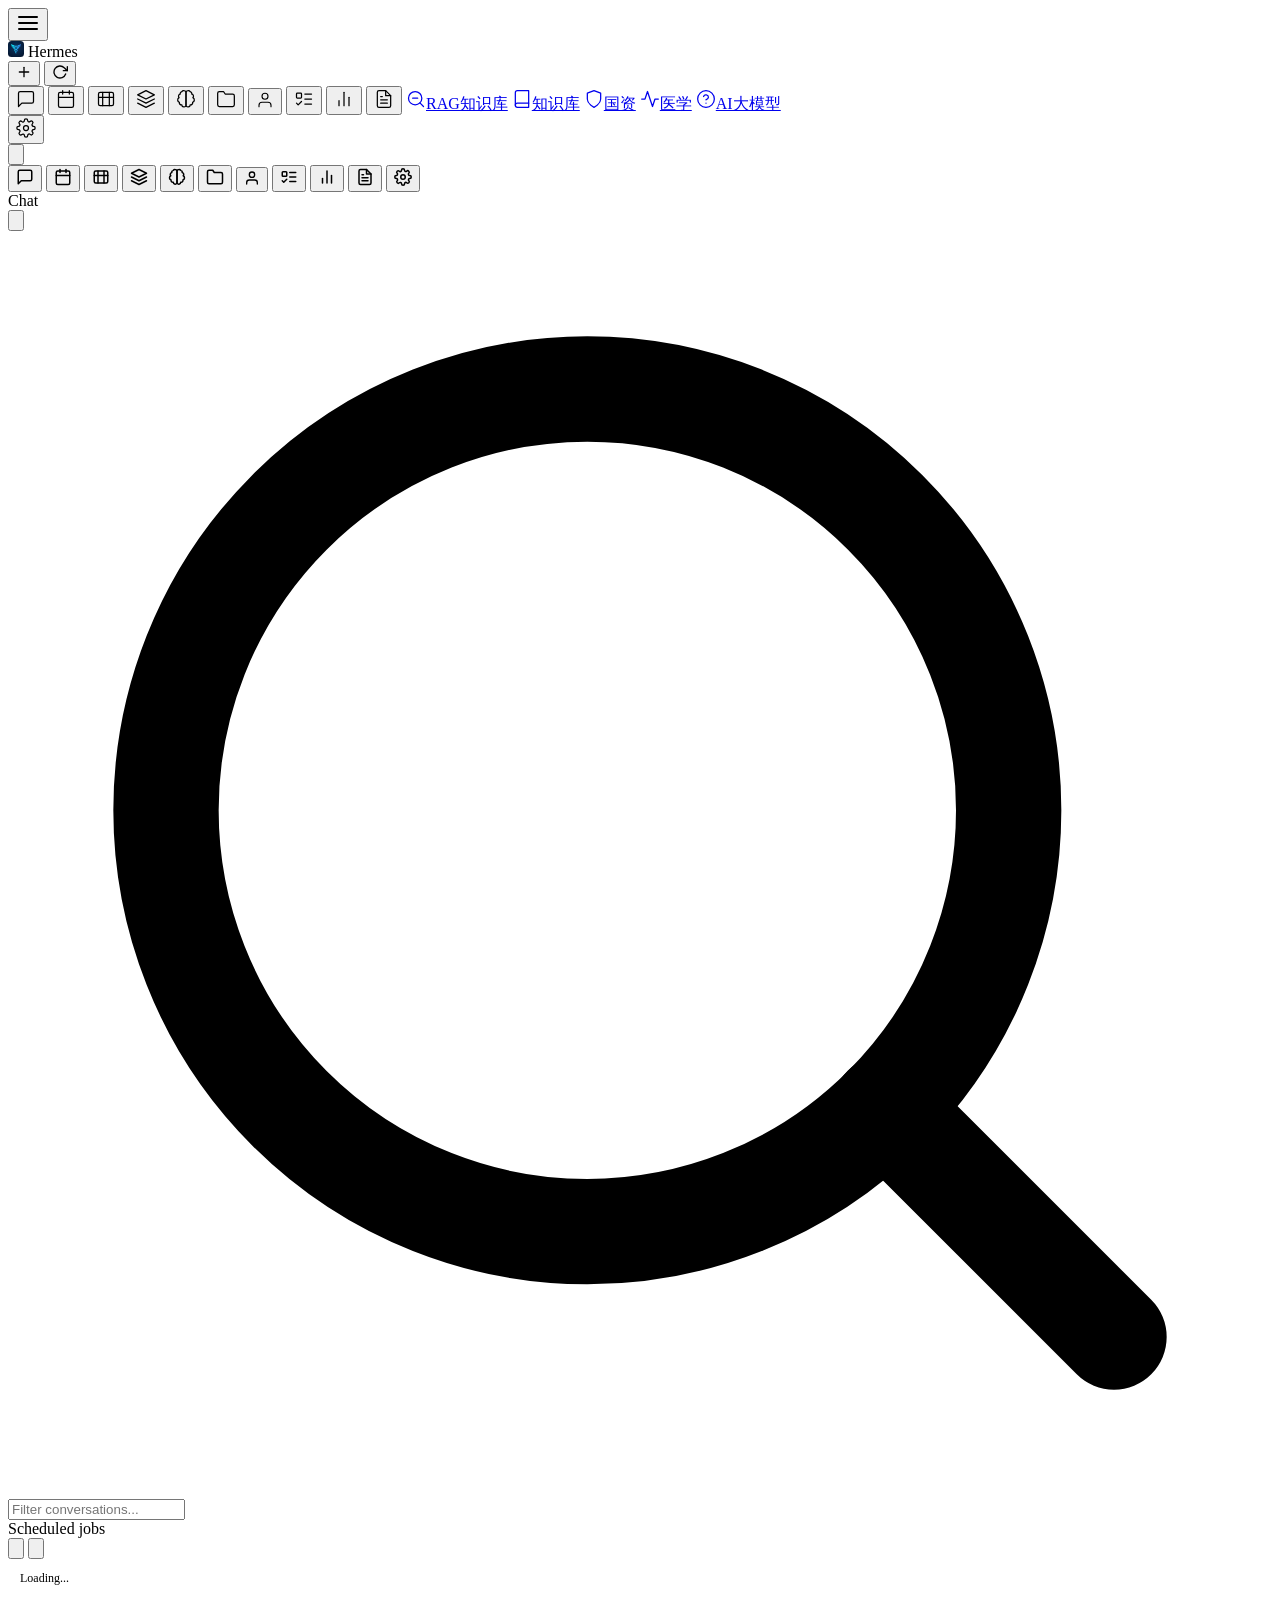
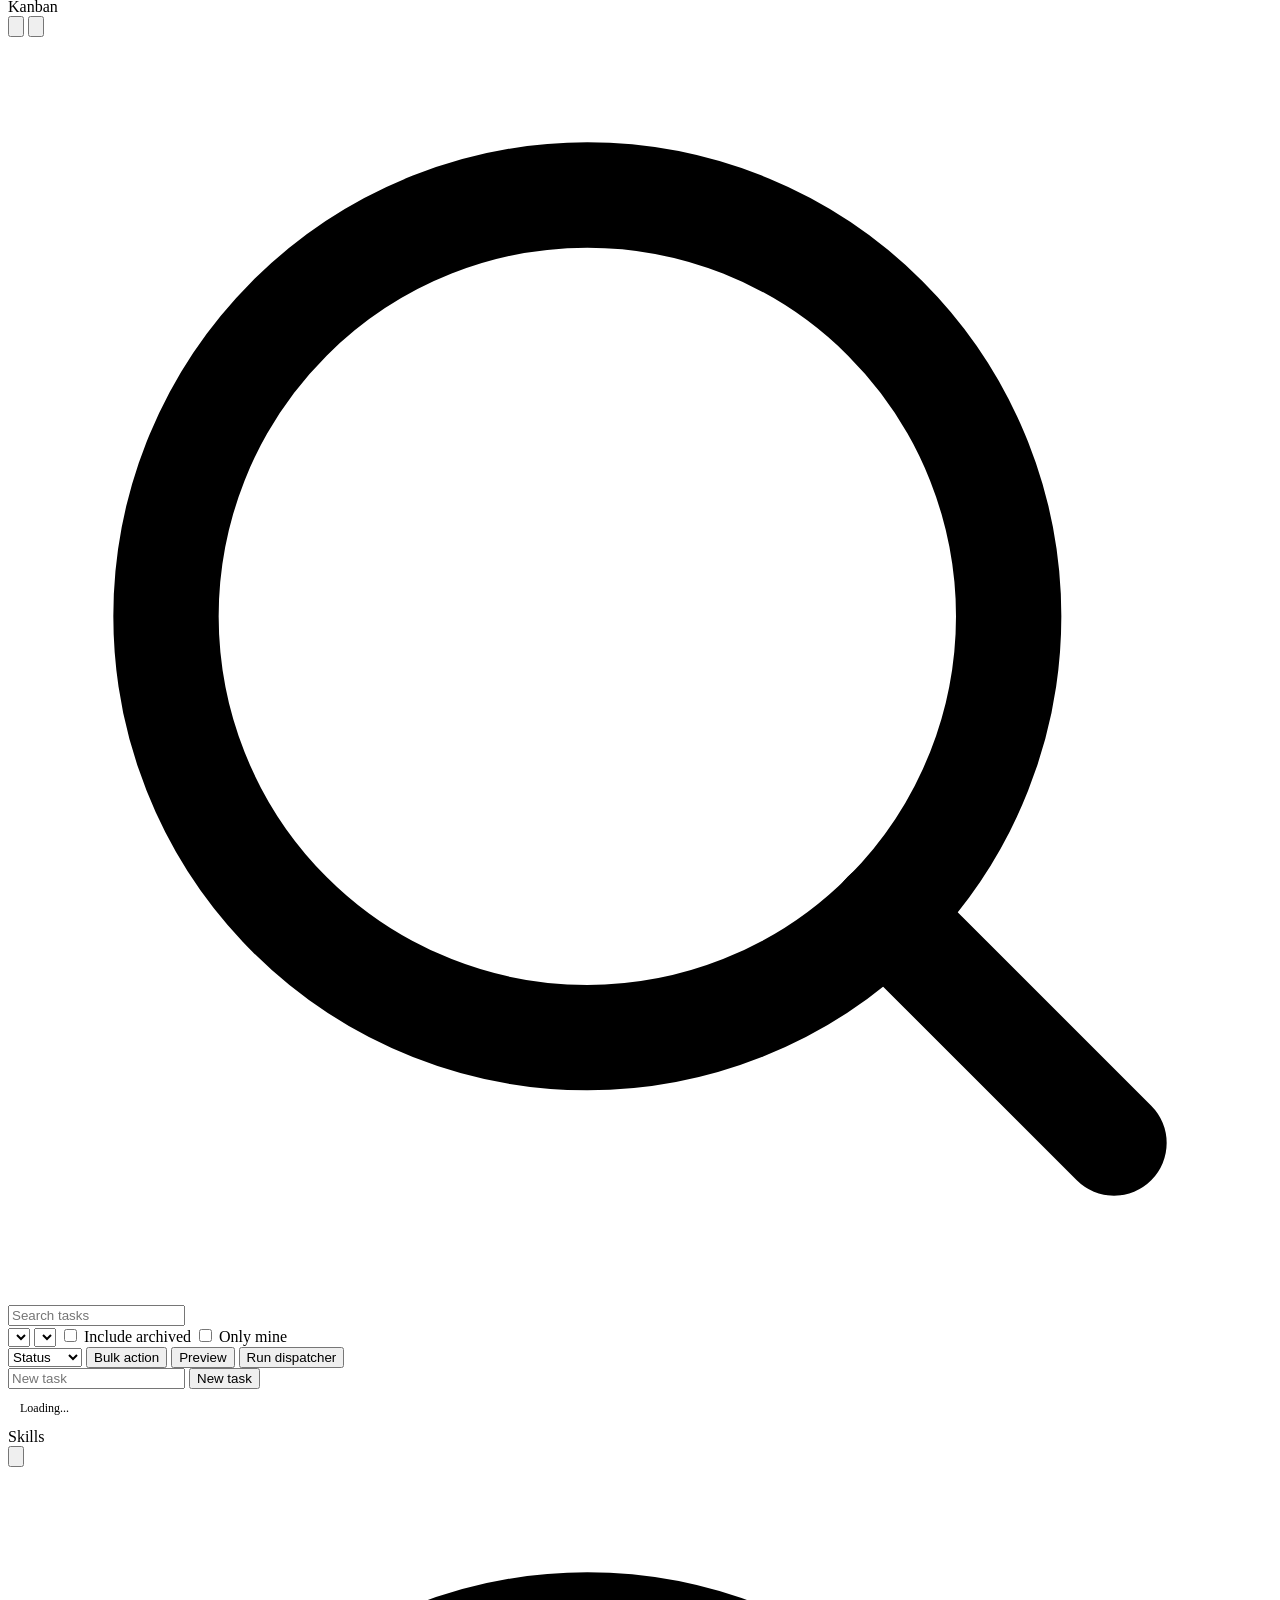
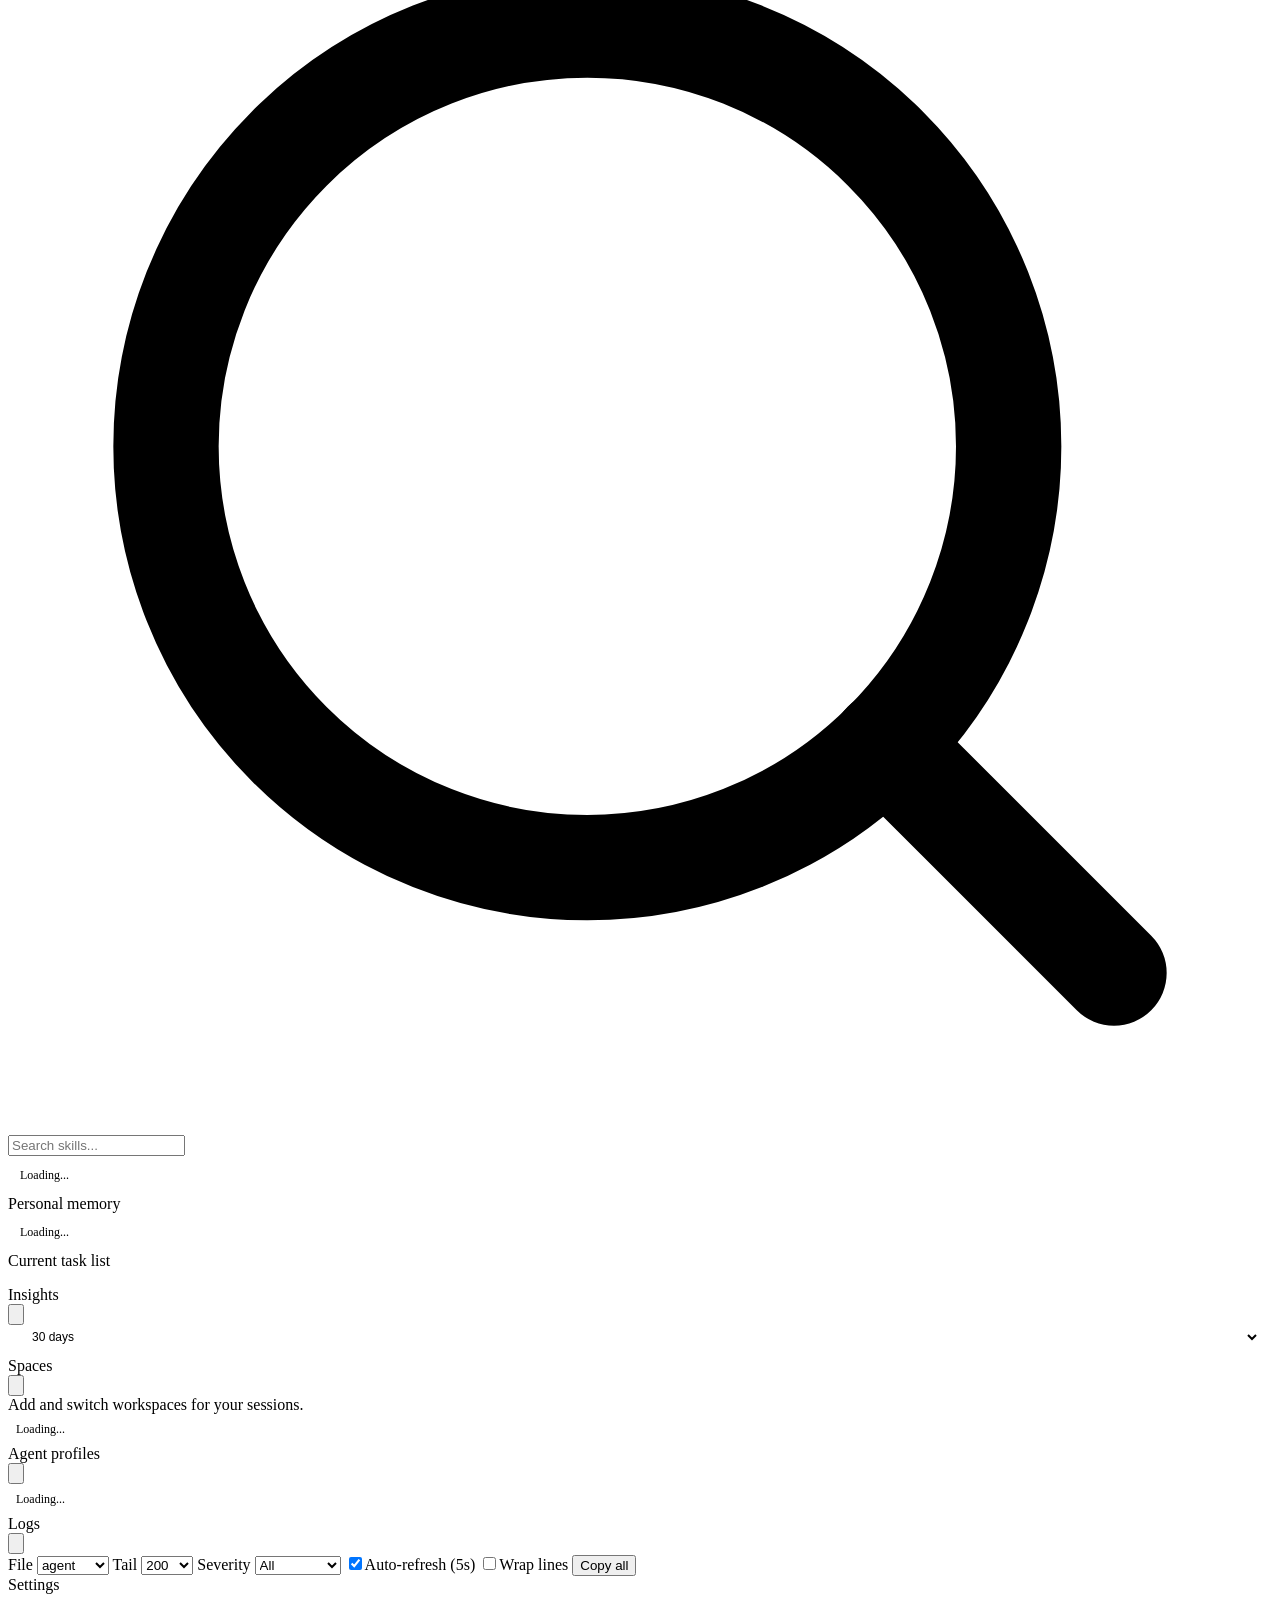
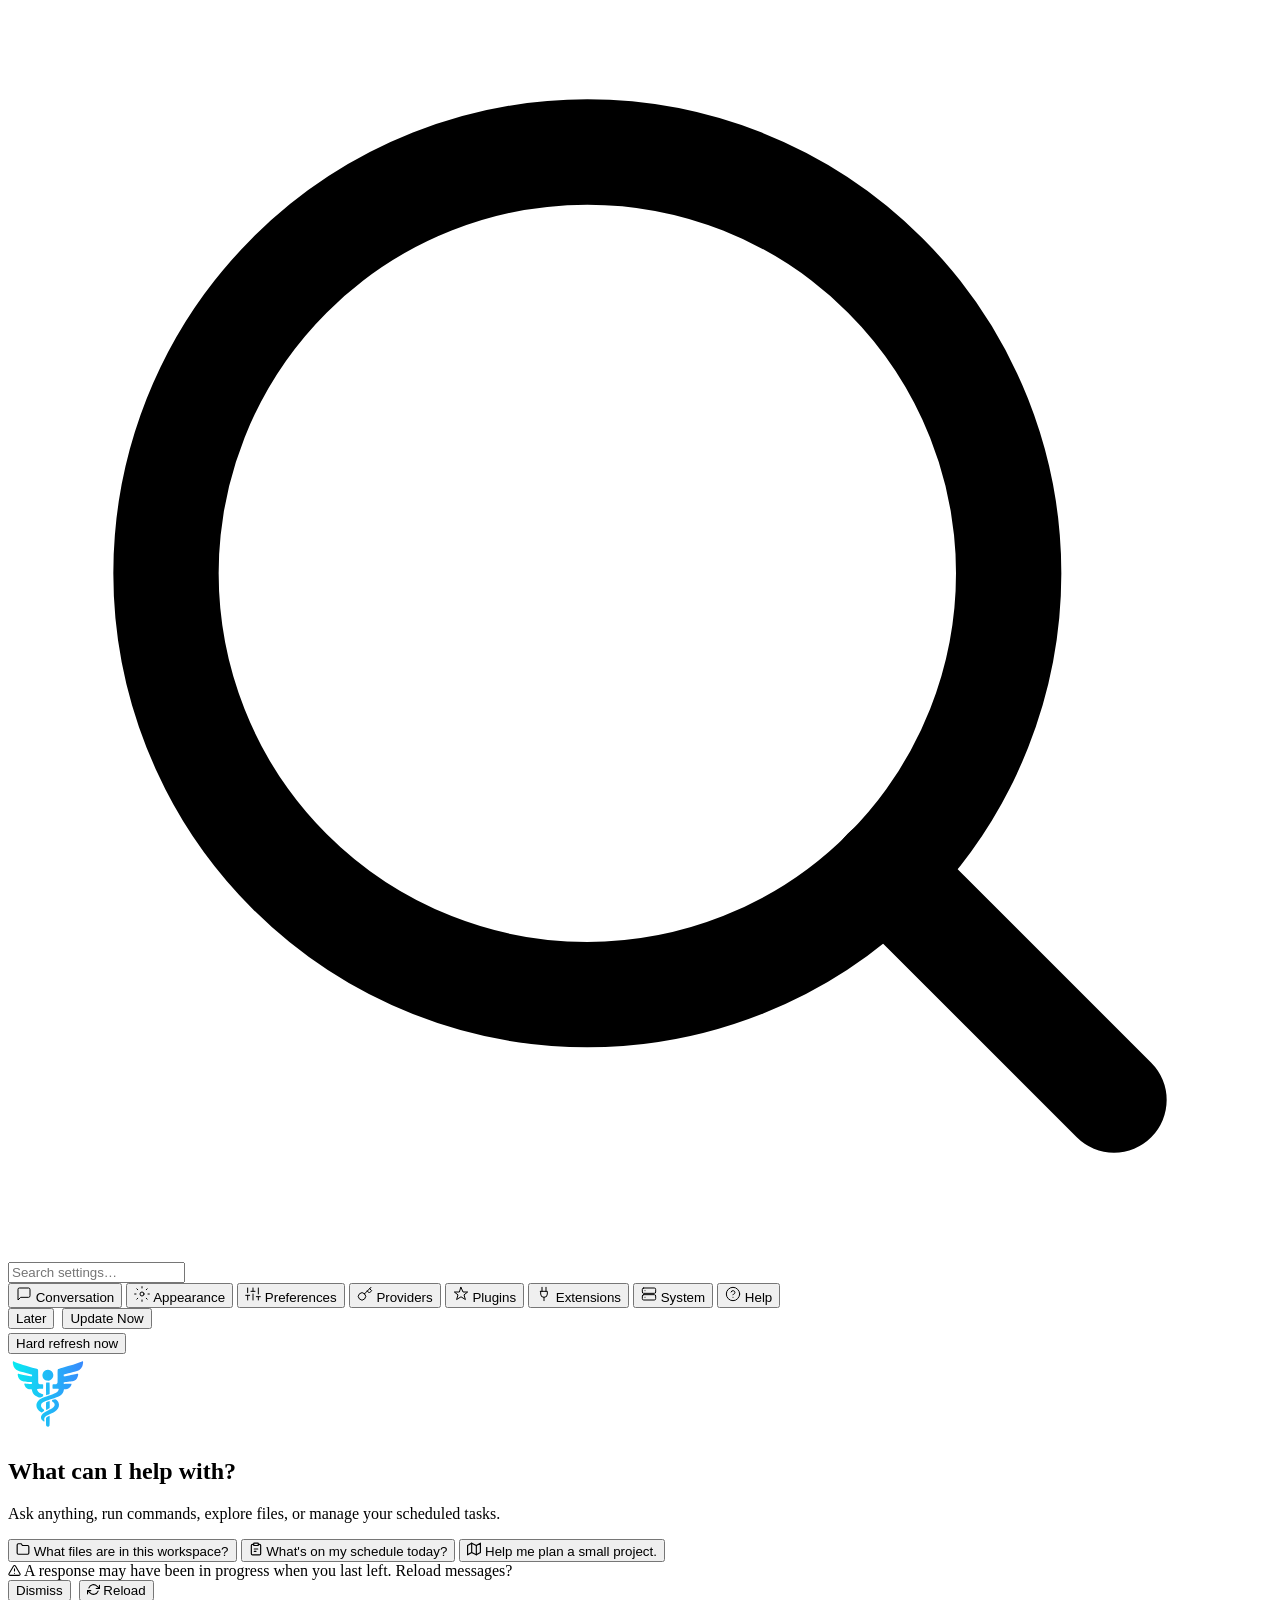
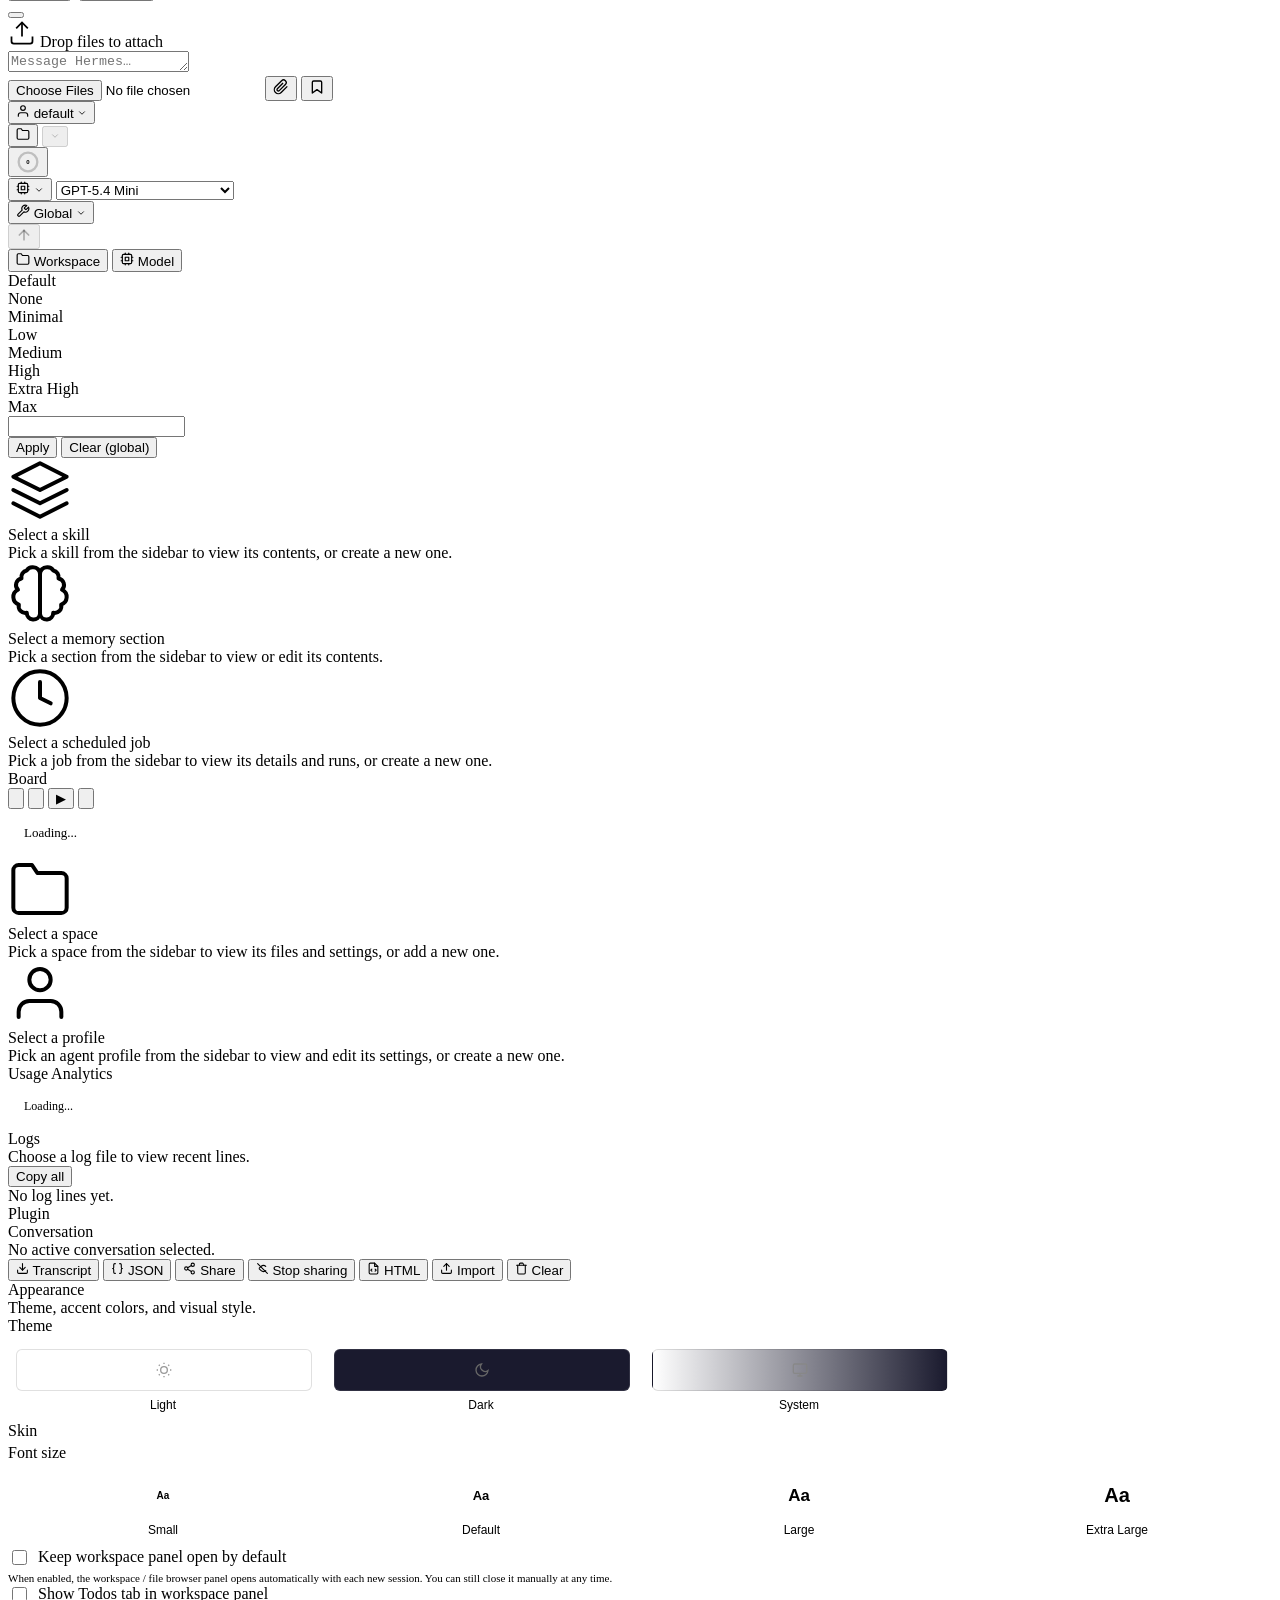
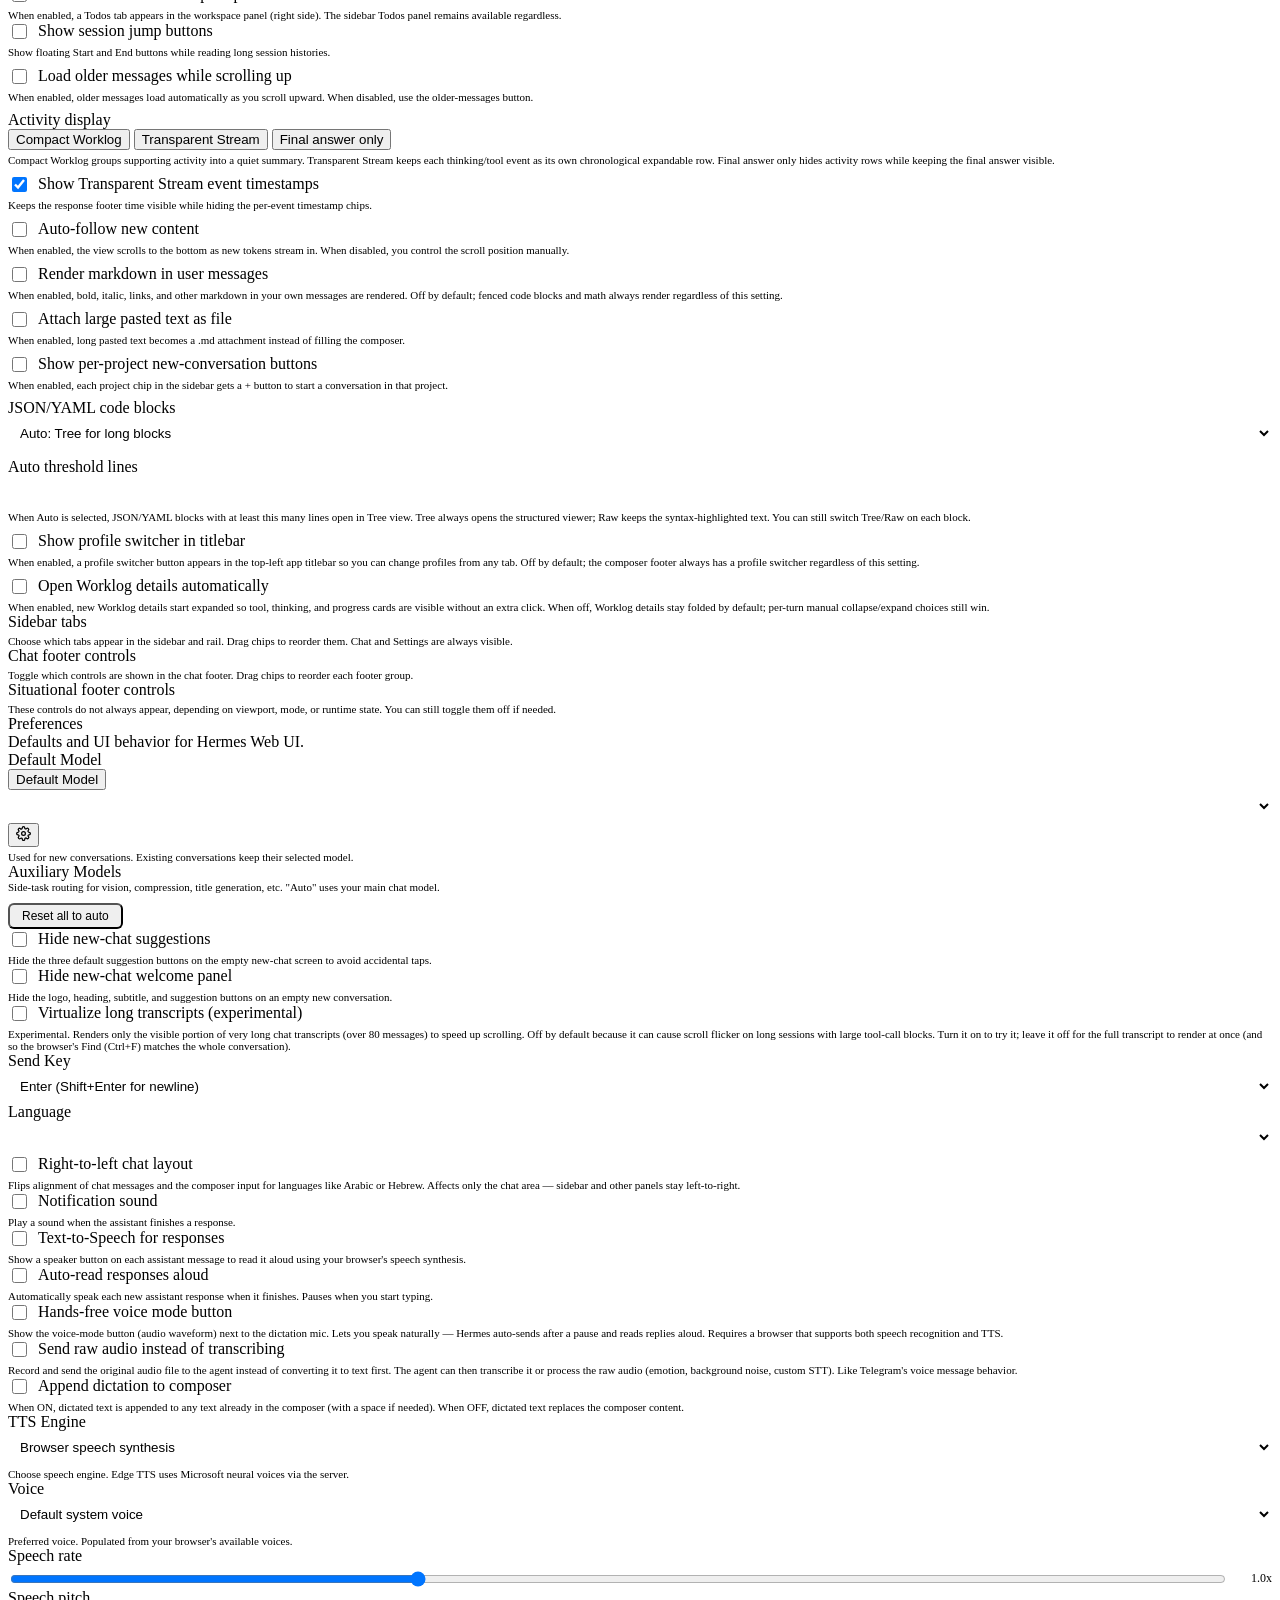
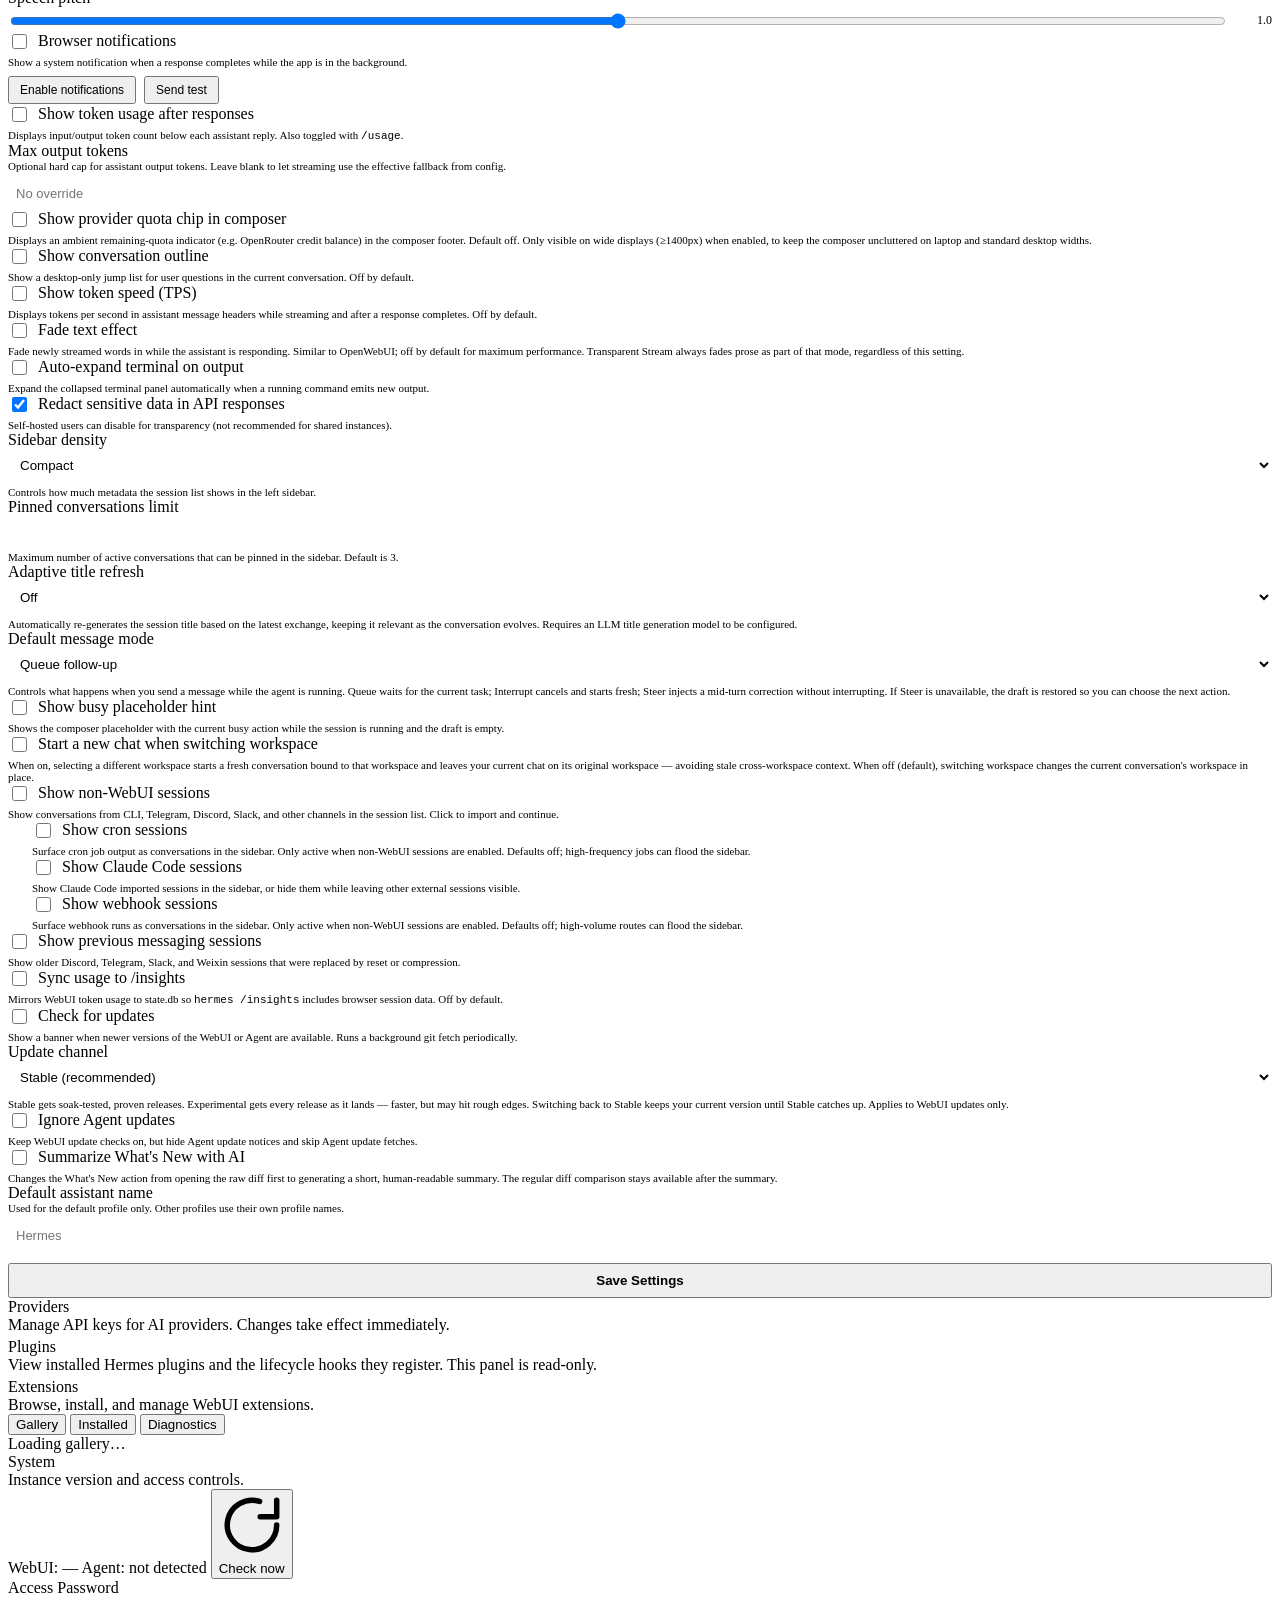
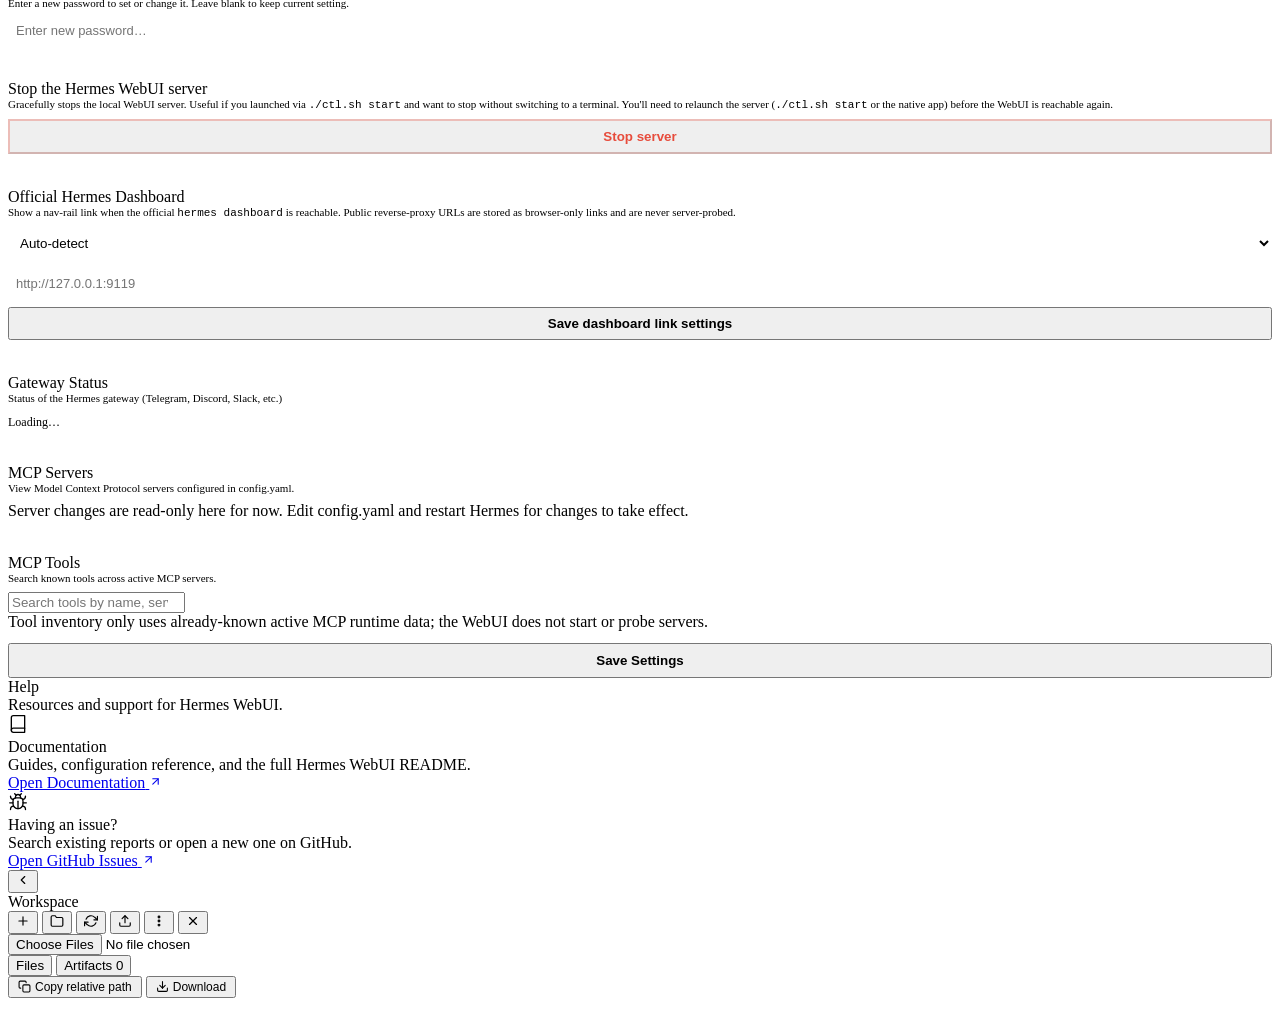
==== static/index.html @ 4388ca54 "cron: sync 2026-08-09" ====
<!doctype html>
<html lang="en">
<head>
<meta charset="utf-8">
<meta name="viewport" content="width=device-width, initial-scale=1, maximum-scale=1, user-scalable=no">
<title>苏哲HermesAgent</title>
<!-- base href enables subpath mount support; all static paths must stay relative (no leading slash).
     MUST appear before manifest/favicon links so browsers resolve relative URLs against the
     correct base when the page is served from /session/<id> routes. See #2226. -->
<script>(function(){var path=location.pathname,marker='/session/',i=path.indexOf(marker),p;i>=0?p=(path.slice(0,i+1)||'/'):p=(path.endsWith('/')?path:(path.replace(/\/[^\/]*$/,'/')||'/'));document.write('<base href="'+location.origin+p+'">');})()</script>
<link rel="icon" type="image/svg+xml" href="static/favicon.svg">
<link rel="icon" type="image/png" sizes="32x32" href="static/favicon-32.png">
<link rel="shortcut icon" href="static/favicon.ico">
<link rel="manifest" href="manifest.json" crossorigin="use-credentials">
<meta name="mobile-web-app-capable" content="yes">
<meta name="apple-mobile-web-app-capable" content="yes">
<meta name="apple-mobile-web-app-status-bar-style" content="black-translucent">
<meta name="apple-mobile-web-app-title" content="Hermes">
<link rel="apple-touch-icon" sizes="512x512" href="static/apple-touch-icon.png">
<script>(function(){try{var themes={light:1,dark:1,system:1},skins={codex:1,terracotta:1,default:1,ares:1,mono:1,graphite:1,github:1,slate:1,poseidon:1,sisyphus:1,charizard:1,sienna:1,catppuccin:1,hepburn:1,nous:1,'geist-contrast':1,neon:1,'neon-soft':1,'neon-paint':1,zeus:1,'verdigris':1},legacy={slate:['dark','slate'],solarized:['dark','poseidon'],monokai:['dark','sisyphus'],nord:['dark','slate'],oled:['dark','default']},t=(localStorage.getItem('hermes-theme')||'dark').toLowerCase(),s=(localStorage.getItem('hermes-skin')||'').toLowerCase(),m=legacy[t],theme=m?m[0]:(themes[t]?t:'dark');var pendingExt=s&&s!=='default'&&!skins[s]&&!legacy[s];var skin=skins[s]?s:(pendingExt?s:(m?m[1]:'default'));localStorage.setItem('hermes-theme',theme);localStorage.setItem('hermes-skin',skin);if(theme==='system')theme=window.matchMedia('(prefers-color-scheme:dark)').matches?'dark':'light';if(theme==='dark')document.documentElement.classList.add('dark');if(skin!=='default')document.documentElement.dataset.skin=skin;}catch(e){document.documentElement.classList.add('dark');}})()</script>
<script>(function(){try{var fs=localStorage.getItem('hermes-font-size');if(fs&&fs!=='default')document.documentElement.dataset.fontSize=fs;}catch(e){}})()</script>
<!-- theme-color: surfaces the active app chrome color to native status bars (Safari status bar, PWA, native WKWebView wrappers). Updated dynamically by boot.js when theme/skin changes. The light/dark default values match style.css :root --sidebar / :root.dark --sidebar. -->
<meta name="theme-color" content="#FAF7F0" media="(prefers-color-scheme: light)">
<meta name="theme-color" content="#141425" media="(prefers-color-scheme: dark)">
<meta name="theme-color" id="hermes-theme-color" content="#0D0D1A">
<script>(function(){try{var t=localStorage.getItem('hermes-theme')||'dark';if(t==='system')t=window.matchMedia('(prefers-color-scheme:dark)').matches?'dark':'light';var c=t==='dark'?'#141425':'#FAF7F0';document.querySelectorAll('meta[name="theme-color"]').forEach(function(m){m.setAttribute('content',c);m.removeAttribute('media');});}catch(e){}})()</script>
<script>(function(){try{document.documentElement.dataset.workspacePanel=localStorage.getItem('hermes-webui-workspace-panel')==='open'?'open':'closed';}catch(e){document.documentElement.dataset.workspacePanel='closed';}})()</script>
<script>(function(){try{if(localStorage.getItem('hermes-webui-sidebar-collapsed')==='1')document.documentElement.dataset.sidebarCollapsed='1';}catch(e){}})()</script>
<link rel="preload" href="static/pwa-startup.js?v=__WEBUI_VERSION__" as="script">
<script src="static/pwa-startup.js?v=__WEBUI_VERSION__"></script>
<script>window.__HERMES_CONFIG__={maxUploadBytes:__MAX_UPLOAD_BYTES__,csrfToken:__CSRF_TOKEN_JSON__};</script>
<script>window.__HERMES_WEBUI_BUNDLE_VERSION__='__WEBUI_VERSION__';</script>
<script>(function(){
  var cfg=window.__HERMES_CONFIG__||{},token=cfg.csrfToken||'';
  if(!token||!window.fetch)return;
  var originalFetch=window.fetch.bind(window);
  function sameOriginUnsafe(input,init){
    var method=((init&&init.method)||(input&&input.method)||'GET').toUpperCase();
    if(!/^(POST|PUT|PATCH|DELETE)$/.test(method))return false;
    try{
      var raw=(typeof input==='string'||input instanceof URL)?input:(input&&input.url)||'';
      var url=new URL(raw,document.baseURI||location.href);
      if(url.origin!==location.origin)return false;
      return !/\/api\/(auth\/login|csp-report)$/.test(url.pathname);
    }catch(_){return false;}
  }
  window.fetch=function(input,init){
    if(sameOriginUnsafe(input,init)){
      var opts=init?Object.assign({},init):{};
      var headers=new Headers(opts.headers!==undefined?opts.headers:((input&&input.headers)||{}));
      if(!headers.has('X-Hermes-CSRF-Token'))headers.set('X-Hermes-CSRF-Token',token);
      opts.headers=headers;
      return originalFetch(input,opts);
    }
    return originalFetch(input,init);
  };
  if(navigator.sendBeacon){
    var originalBeacon=navigator.sendBeacon.bind(navigator);
    navigator.sendBeacon=function(url,data){
      try{
        if(sameOriginUnsafe(url,{method:'POST'})){
          var headers={'X-Hermes-CSRF-Token':token};
          if(data&&data.type)headers['Content-Type']=data.type;
          originalFetch(url,{method:'POST',credentials:'include',headers:headers,body:data,keepalive:true});
          return true;
        }
      }catch(_){}
      return originalBeacon(url,data);
    };
  }
})()</script>
<link rel="stylesheet" href="static/style.css?v=__WEBUI_VERSION__">
  <link rel="stylesheet" href="https://cdn.jsdelivr.net/npm/xterm@5.3.0/css/xterm.css" integrity="sha384-LJcOxlx9IMbNXDqJ2axpfEQKkAYbFjJfhXexLfiRJhjDU81mzgkiQq8rkV0j6dVh" crossorigin="anonymous">
  <!-- KaTeX math rendering CSS (loaded eagerly from vendored assets to prevent font CSP noise) -->
  <link rel="stylesheet" href="static/vendor/katex/0.16.22/katex.min.css">
  <!-- streaming-markdown: incremental DOM-building markdown parser for live streams -->
  <!-- Self-hosted from npm:streaming-markdown@0.2.15 — no CDN dependency.           -->
  <!-- sha384 of smd.min.js @0.2.15: sha384-T6r95ocN9t3W8tUK2Fa6FPaO7bJryyjyW0WCalrUnpgtm2qXr5xcN4vwPYEJ6vHa -->
  <!-- ES module imports do not support the integrity= attribute (W3C limitation);    -->
  <!-- version is pinned in the vendored file path; hash documented above for audit. -->
  <script type="module">
    import * as smd from './static/vendor/smd.min.js';
    // SRI verification happens at the ES module level via importmap or SW; pinning version in URL.
    // sha384 of smd.min.js @0.2.15: sha384-T6r95ocN9t3W8tUK2Fa6FPaO7bJryyjyW0WCalrUnpgtm2qXr5xcN4vwPYEJ6vHa
    window.smd = smd;
  </script>
  <!-- Prism.js syntax highlighting (loaded async, non-blocking) -->
  <!-- SRI removed from prism-tomorrow.min.css — jsdelivr serves different digests across
       edge nodes causing intermittent integrity failures that block syntax highlighting (#1100).
       Version is pinned to @1.29.0 which is sufficient for supply-chain assurance. -->
  <link id="prism-theme" rel="stylesheet" href="https://cdn.jsdelivr.net/npm/prismjs@1.29.0/themes/prism-tomorrow.min.css" crossorigin="anonymous">
  <script src="https://cdn.jsdelivr.net/npm/prismjs@1.29.0/components/prism-core.min.js" integrity="sha384-MXybTpajaBV0AkcBaCPT4KIvo0FzoCiWXgcihYsw4FUkEz0Pv3JGV6tk2G8vJtDc" crossorigin="anonymous" defer></script>
  <script src="https://cdn.jsdelivr.net/npm/prismjs@1.29.0/plugins/autoloader/prism-autoloader.min.js" integrity="sha384-Uq05+JLko69eOiPr39ta9bh7kld5PKZoU+fF7g0EXTAriEollhZ+DrN8Q/Oi8J2Q" crossorigin="anonymous" defer></script>
  <script src="https://cdn.jsdelivr.net/npm/xterm@5.3.0/lib/xterm.js" integrity="sha384-/nfmYPUzWMS6v2atn8hbljz7NE0EI1iGx34lJaNzyVjWGDzMv+ciUZUeJpKA3Glc" crossorigin="anonymous" defer></script>
  <script src="https://cdn.jsdelivr.net/npm/xterm-addon-fit@0.8.0/lib/xterm-addon-fit.js" integrity="sha384-AQLWHRKAgdTxkolJcLOELg4E9rE89CPE2xMy3tIRFn08NcGKPTsELdvKomqji+DL" crossorigin="anonymous" defer></script>
  <script src="https://cdn.jsdelivr.net/npm/xterm-addon-web-links@0.9.0/lib/xterm-addon-web-links.js" integrity="sha384-U4fBROT3kCM582gaYiNaOSQiJbXPzd9SfR1598Y7yeGSYVBzikXrNg0XyuU+mOnl" crossorigin="anonymous" defer></script>
  <!-- PWA service worker registration -->
  <script>
    if ('serviceWorker' in navigator) {
      window.addEventListener('load', function() {
        navigator.serviceWorker.register('sw.js?v=__WEBUI_VERSION__').catch(function(err) {
          console.warn('[pwa] Service worker registration failed:', err);
        });
      });
    }
  </script>
  <script>
    // Salvaged from PR #1721 (@malulian) — RTL bootstrap.
    // Apply saved RTL state synchronously before any chat content paints, so
    // RTL users don't see an LTR flash on initial load.
    (function(){
      try{
        if(localStorage.getItem('hermes-rtl')==='true'){
          document.documentElement.classList.add('chat-content-rtl');
        }
      }catch(_){}
    })();
  </script>
</head>
<body>
<header class="app-titlebar" role="banner">
  <div class="app-titlebar-left">
    <button class="app-titlebar-profile" id="titlebarProfileBtn" type="button" onclick="toggleProfileDropdown(event)" aria-label="Switch profile" style="display:none">
      <span class="app-titlebar-profile-icon" aria-hidden="true"><svg width="14" height="14" viewBox="0 0 24 24" fill="none" stroke="currentColor" stroke-width="2" stroke-linecap="round" stroke-linejoin="round"><path d="M20 21v-2a4 4 0 0 0-4-4H8a4 4 0 0 0-4 4v2"/><circle cx="12" cy="7" r="4"/></svg></span>
      <span class="app-titlebar-profile-label" id="titlebarProfileLabel">default</span>
      <span class="app-titlebar-profile-chevron" aria-hidden="true"><svg width="8" height="8" viewBox="0 0 24 24" fill="none" stroke="currentColor" stroke-width="2" stroke-linecap="round" stroke-linejoin="round"><polyline points="6 9 12 15 18 9"/></svg></span>
    </button>
    <button class="app-titlebar-hamburger has-tooltip has-tooltip--bottom" id="btnHamburger" onclick="toggleMobileSidebar()" type="button" data-tooltip="Menu" aria-label="Menu">
    <svg width="24" height="24" viewBox="0 0 24 24" fill="none" stroke="currentColor" stroke-width="2" stroke-linecap="round" stroke-linejoin="round" aria-hidden="true"><line x1="3" y1="6" x2="21" y2="6"/><line x1="3" y1="12" x2="21" y2="12"/><line x1="3" y1="18" x2="21" y2="18"/></svg>
  </button>
  </div>
  <div class="app-titlebar-inner">
    <span class="app-titlebar-icon" aria-hidden="true">
      <svg xmlns="http://www.w3.org/2000/svg" viewBox="0 0 64 64" width="16" height="16" aria-hidden="true"><defs><linearGradient id="app-titlebar-mark" x1="0" y1="0" x2="1" y2="0"><stop offset="0" stop-color="#08EBF1"/><stop offset="1" stop-color="#3889FD"/></linearGradient><radialGradient id="app-titlebar-tile" cx="50%" cy="42%" r="75%"><stop offset="0%" stop-color="#0D3460"/><stop offset="100%" stop-color="#021128"/></radialGradient></defs><rect width="64" height="64" rx="14.3" fill="url(#app-titlebar-tile)"/><g transform="translate(-8.632 -11.731) scale(0.06483)"><path fill="url(#app-titlebar-mark)" fill-rule="evenodd" d="M630.5 961.9 C634.9 960.7 638.5 957.9 640.5 953.9 C642.5 950.1 643.3 865.1 641.4 864.3 C640 863.8 623.9 872.5 618.2 876.8 C616.4 878.2 613.8 881.2 612.5 883.5 L610 887.7 610 918.4 C610 951.8 610.2 953.1 615.7 958.3 C618.3 960.8 622.4 962.7 625.5 962.9 C626 963 628.3 962.5 630.5 961.9 Z M596 913 C596.8 911.5 596.6 909.4 595.4 904.8 C592.1 892.1 595.4 881.4 605.5 872.1 C612.9 865.4 621.2 860.6 641.1 851.4 C681.3 832.9 691.1 827.1 704.5 813.6 C724.9 793.1 730 768.6 718.9 745.5 C714.9 737.4 705.5 727.4 696.7 722.1 L691.1 718.8 678.3 722.6 C671.3 724.6 664.9 726.8 664.2 727.3 C663.5 727.9 663 730.6 663 734.1 C663 739.9 663.1 740 666.8 741.9 C672.9 745 680.6 752.6 683.4 758.2 C688.9 769.3 686 781.3 675.3 791 C666.4 799.1 662.1 801.7 631.3 817.2 C598.7 833.5 587.2 840.5 578.9 849 C565.9 862.3 561.8 880.1 568.3 894.4 C574.4 907.7 592.4 919.8 596 913 Z M579.8 832.2 C582.7 830.2 586.8 827.3 589 825.8 C592.9 823.1 593 822.9 593 817.2 L593 811.4 586.6 807.2 C578.4 801.8 572.5 795.2 568.7 787.2 C566 781.5 565.8 780.1 566.2 773.5 C566.8 764.5 569.4 759.6 577.8 751.8 C589.1 741.4 603.5 735.3 666 714.8 C687.7 707.6 710.2 699.7 715.9 697.2 C741.9 685.8 757.8 670 764.5 648.7 C765.9 644.4 767 639.2 767 637.1 C767 631.5 768.1 631 777.9 631.6 C801.3 633.2 819.4 623.2 829 603.6 C831.2 599.2 833.5 593.4 834.2 590.7 C835.3 586.4 835.2 585.8 833.4 584 C831.5 582.1 830.8 582 814 583 C804.4 583.5 789.8 584.1 781.5 584.2 L766.5 584.5 766.2 577.9 C766 573.4 766.3 571 767.2 570.2 C767.9 569.6 778.4 568.4 790.4 567.6 C835.7 564.3 849.7 561.9 862.2 555.3 C878.5 546.7 889.5 529.3 893 506.4 C894.1 499.3 894 498.6 892.3 496.8 C890.4 494.9 890 495 865.4 500.4 C838.7 506.3 789.4 516.1 776.8 518.1 C766.3 519.7 766 519.5 766 511.2 C766 507.2 766.5 503.7 767.2 502.8 C767.9 502 771.2 500.7 774.5 500.1 C788.7 497.1 852.9 480.7 868.5 476 C877.9 473.2 889.8 468.8 895 466.3 C903 462.5 905.8 460.4 913.1 453.1 C922.9 443.2 928.3 433.9 932.5 419.5 C935.4 409.5 937.6 393.5 936.6 389.7 C935.3 384.3 933.5 384.5 914.3 392.1 C879.6 406 825.4 423.1 754.6 442.4 C728.5 449.6 719.1 452.5 717.2 454.2 C711.9 459.2 712 457.7 712 516.7 C712 551.6 711.6 572.9 710.9 575.2 C709.6 580 703.8 585.7 699.1 587 C697.1 587.5 689.9 588.2 683 588.6 C674 589.1 670 589.7 668.8 590.8 C667.2 592.1 667 594.3 667 608 C667 621.6 667.2 624.1 668.8 625.8 C670.4 627.8 671.8 627.9 694.9 628.2 C710.4 628.4 719.8 628.9 720.8 629.6 C723.1 631.2 720.6 639.8 715.9 646.9 C706.4 661.1 694.2 667.1 631 689 C581.4 706.1 563.9 713.8 550.3 724.7 C512.3 755 518.4 806 563.1 831.3 C567.7 833.9 572.2 836 573.1 836 C573.9 836 577 834.3 579.8 832.2 Z M626.3 807.4 C633.5 803.8 640.2 800.1 641.1 799.4 C642.5 798.1 642.7 794.2 642.5 766.5 C642.5 749.2 642.1 734.7 641.7 734.4 C641 733.7 613.6 743.6 611.2 745.3 C610.3 746 610 754.1 610 779.5 C610 797.7 610.3 813 610.7 813.3 C611.8 814.5 612.7 814.1 626.3 807.4 Z M571.1 699.2 L584.5 693.4 584.8 685.5 C585 681.2 584.7 677.3 584.1 676.7 C583.6 676.2 579.9 674.7 575.8 673.3 C567.5 670.5 554.7 664.2 548.4 660 C538.6 653.2 530.5 640.3 531.2 632.6 L531.5 629.5 541 628.9 C546.2 628.5 557.7 628.2 566.5 628.1 C577.6 628 583 627.6 583.8 626.8 C585.5 625.1 585.5 591.6 583.8 590.3 C583.1 589.7 576.5 589 569.1 588.6 C555.2 587.9 550.4 586.7 546.1 582.7 C541 578 541 578.1 541 518.8 C541 466.4 540.9 463.3 539 459.3 C536.5 453.7 533.3 451.9 518.7 448.1 C442.4 428 363.2 402.9 330.3 388.3 C322.4 384.9 322 384.8 319.5 386.4 C317.3 387.9 317 388.7 317 393.9 C317 397.1 317.7 403.5 318.5 408.1 C324.3 439.3 338.4 458 364.5 469.2 C374.6 473.5 396.4 479.7 441.3 491 C464.8 496.9 484.7 502.3 485.5 503 C486.6 503.9 487 506.3 487 511.2 C487 519.5 486.6 519.8 476.7 518.1 C461.5 515.5 412.5 505.6 391.5 500.9 C379.4 498.2 368.3 495.7 366.7 495.3 C364.8 494.9 363.3 495.3 361.9 496.6 C360 498.3 359.9 499.2 360.5 505.4 C362.5 526 373.6 544.9 388.9 554 C401.6 561.5 417.9 564.4 468 568.1 C477.1 568.7 485.1 569.7 485.8 570.3 C487.5 571.7 487.4 582.4 485.6 583.9 C484.2 585.1 473.4 584.7 432.5 582.4 C422.2 581.8 421.4 581.9 419.7 583.8 C417.9 585.8 417.9 586.1 419.5 591.6 C424.1 607.4 434.2 620.5 446.4 626.5 C455.1 630.8 461.3 632 474.1 632 C479.5 632 484.1 632.4 484.4 632.9 C484.8 633.4 485.6 637.4 486.4 641.7 C489.7 660.4 500.4 676.9 516.5 688 C526.3 694.7 549.1 704.8 555.1 704.9 C556.5 705 563.7 702.4 571.1 699.2 Z M628.9 678.9 C635.3 676.6 641 674.2 641.5 673.5 C643.1 671.6 642.5 576.3 640.9 574.4 C639.4 572.5 613.1 572.3 611.2 574.2 C610.3 575.1 610 588.7 610 629 C610 658.5 610.3 683 610.7 683.4 C611.8 684.5 616 683.5 628.9 678.9 Z M636.1 556 C654.1 552.6 669.6 536.9 673.6 517.8 C677.9 497.7 668.2 476.3 650 465.8 C636.2 457.8 615.8 458 601.7 466.3 C595.3 470.1 586.1 480.5 582.7 487.8 C570 514.9 585.4 547.4 614.7 555.5 C620.6 557.1 629 557.3 636.1 556 Z"/></g></svg>
    </span>
    <span class="app-titlebar-title" id="appTitlebarTitle">Hermes</span>
    <span class="app-titlebar-sub" id="appTitlebarSub" hidden></span>
  </div>
  <div class="app-titlebar-spacer" aria-hidden="true"></div>
  <button class="app-titlebar-new-chat" id="btnTitlebarNewChat" onclick="$('btnNewChat') && $('btnNewChat').click()" type="button" aria-label="New conversation" data-i18n-title="new_conversation" data-i18n-aria-label="new_conversation" title="New conversation">
    <svg viewBox="0 0 24 24" fill="none" stroke="currentColor" stroke-width="2" stroke-linecap="round" stroke-linejoin="round" aria-hidden="true" width="16" height="16">
      <line x1="12" y1="5" x2="12" y2="19"/>
      <line x1="5" y1="12" x2="19" y2="12"/>
    </svg>
  </button>
  <button class="app-titlebar-reload" id="btnReload" onclick="window.location.reload()" type="button" aria-label="Reload" title="Reload page">
    <svg viewBox="0 0 24 24" fill="none" stroke="currentColor" stroke-width="2" stroke-linecap="round" stroke-linejoin="round" aria-hidden="true" width="16" height="16">
      <polyline points="23 4 23 10 17 10"/>
      <path d="M20.49 15a9 9 0 1 1-2.12-9.36L23 10"/>
    </svg>
  </button>
</header>
<div class="layout">
  <nav class="rail" aria-label="Primary navigation">
    <button class="rail-btn nav-tab active has-tooltip" data-panel="chat" onclick="switchPanel('chat',{fromRailClick:true})" data-tooltip="Chat" data-i18n-title="tab_chat" aria-label="Chat"><svg width="20" height="20" viewBox="0 0 24 24" fill="none" stroke="currentColor" stroke-width="1.5" stroke-linecap="round" stroke-linejoin="round" aria-hidden="true"><path d="M21 15a2 2 0 0 1-2 2H7l-4 4V5a2 2 0 0 1 2-2h14a2 2 0 0 1 2 2z"/></svg></button>
    <button class="rail-btn nav-tab has-tooltip" data-panel="tasks" onclick="switchPanel('tasks',{fromRailClick:true})" data-tooltip="Tasks" data-i18n-title="tab_tasks" aria-label="Tasks"><svg width="20" height="20" viewBox="0 0 24 24" fill="none" stroke="currentColor" stroke-width="1.5" stroke-linecap="round" stroke-linejoin="round" aria-hidden="true"><rect x="3" y="4" width="18" height="18" rx="2"/><line x1="16" y1="2" x2="16" y2="6"/><line x1="8" y1="2" x2="8" y2="6"/><line x1="3" y1="10" x2="21" y2="10"/></svg></button>
    <button class="rail-btn nav-tab has-tooltip" data-panel="kanban" onclick="switchPanel('kanban',{fromRailClick:true})" data-tooltip="Kanban" data-i18n-title="tab_kanban" aria-label="Kanban"><svg width="20" height="20" viewBox="0 0 24 24" fill="none" stroke="currentColor" stroke-width="1.5" stroke-linecap="round" stroke-linejoin="round" aria-hidden="true"><rect x="3" y="4" width="18" height="16" rx="2"/><path d="M8 4v16"/><path d="M16 4v16"/><path d="M3 10h18"/></svg></button>
    <button class="rail-btn nav-tab has-tooltip" data-panel="skills" onclick="switchPanel('skills',{fromRailClick:true})" data-tooltip="Skills" data-i18n-title="tab_skills" aria-label="Skills"><svg width="20" height="20" viewBox="0 0 24 24" fill="none" stroke="currentColor" stroke-width="1.5" stroke-linecap="round" stroke-linejoin="round" aria-hidden="true"><path d="M12 2L2 7l10 5 10-5-10-5z"/><path d="M2 17l10 5 10-5"/><path d="M2 12l10 5 10-5"/></svg></button>
    <button class="rail-btn nav-tab has-tooltip" data-panel="memory" onclick="switchPanel('memory',{fromRailClick:true})" data-tooltip="Memory" data-i18n-title="tab_memory" aria-label="Memory"><svg width="20" height="20" viewBox="0 0 24 24" fill="none" stroke="currentColor" stroke-width="1.5" stroke-linecap="round" stroke-linejoin="round" aria-hidden="true"><path d="M9.5 2A2.5 2.5 0 0 1 12 4.5v15a2.5 2.5 0 0 1-4.96-.44 2.5 2.5 0 0 1-2.96-3.08 3 3 0 0 1-.34-5.58 2.5 2.5 0 0 1 1.32-4.24 2.5 2.5 0 0 1 1.98-3A2.5 2.5 0 0 1 9.5 2z"/><path d="M14.5 2A2.5 2.5 0 0 0 12 4.5v15a2.5 2.5 0 0 0 4.96-.44 2.5 2.5 0 0 0 2.96-3.08 3 3 0 0 0 .34-5.58 2.5 2.5 0 0 0-1.32-4.24 2.5 2.5 0 0 0-1.98-3A2.5 2.5 0 0 0 14.5 2z"/></svg></button>
    <button class="rail-btn nav-tab has-tooltip" data-panel="workspaces" onclick="switchPanel('workspaces',{fromRailClick:true})" data-tooltip="Spaces" data-i18n-title="tab_workspaces" aria-label="Spaces"><svg width="20" height="20" viewBox="0 0 24 24" fill="none" stroke="currentColor" stroke-width="1.5" stroke-linecap="round" stroke-linejoin="round" aria-hidden="true"><path d="M22 19a2 2 0 0 1-2 2H4a2 2 0 0 1-2-2V5a2 2 0 0 1 2-2h5l2 3h9a2 2 0 0 1 2 2z"/></svg></button>
    <button class="rail-btn nav-tab has-tooltip" data-panel="profiles" onclick="switchPanel('profiles',{fromRailClick:true})" data-tooltip="Agent profiles" data-i18n-title="tab_profiles" aria-label="Agent profiles"><svg width="18" height="18" viewBox="0 0 24 24" fill="none" stroke="currentColor" stroke-width="1.5" stroke-linecap="round" stroke-linejoin="round"><path d="M20 21v-2a4 4 0 0 0-4-4H8a4 4 0 0 0-4 4v2"/><circle cx="12" cy="7" r="4"/></svg></button>
    <button class="rail-btn nav-tab has-tooltip" data-panel="todos" onclick="switchPanel('todos',{fromRailClick:true})" data-tooltip="Current task list" data-i18n-title="tab_todos" aria-label="Todos"><svg width="20" height="20" viewBox="0 0 24 24" fill="none" stroke="currentColor" stroke-width="1.5" stroke-linecap="round" stroke-linejoin="round" aria-hidden="true"><rect x="3" y="5" width="6" height="6" rx="1"/><path d="m3 17 2 2 4-4"/><path d="M13 6h8"/><path d="M13 12h8"/><path d="M13 18h8"/></svg></button>
    <button class="rail-btn nav-tab has-tooltip" data-panel="insights" onclick="switchPanel('insights',{fromRailClick:true})" data-tooltip="Insights" data-i18n-title="tab_insights" aria-label="Insights"><svg width="20" height="20" viewBox="0 0 24 24" fill="none" stroke="currentColor" stroke-width="1.5" stroke-linecap="round" stroke-linejoin="round" aria-hidden="true"><path d="M18 20V10"/><path d="M12 20V4"/><path d="M6 20v-6"/></svg></button>
    <button class="rail-btn nav-tab dashboard-link has-tooltip" id="dashboardRailBtn" data-dashboard-link style="display:none" onclick="openHermesDashboard(event)" data-tooltip="Hermes Dashboard" data-i18n-title="tab_dashboard" aria-label="Hermes Dashboard"><svg width="20" height="20" viewBox="0 0 24 24" fill="none" stroke="currentColor" stroke-width="1.5" stroke-linecap="round" stroke-linejoin="round" aria-hidden="true"><rect x="3" y="3" width="18" height="18" rx="2"/><path d="M3 9h18"/><path d="M9 21V9"/></svg><span class="dashboard-external-badge" aria-hidden="true"></span></button>
    <button class="rail-btn nav-tab has-tooltip" data-panel="logs" onclick="switchPanel('logs',{fromRailClick:true})" data-tooltip="Logs" data-i18n-title="tab_logs" aria-label="Logs"><svg width="20" height="20" viewBox="0 0 24 24" fill="none" stroke="currentColor" stroke-width="1.5" stroke-linecap="round" stroke-linejoin="round" aria-hidden="true"><path d="M14 2H6a2 2 0 0 0-2 2v16a2 2 0 0 0 2 2h12a2 2 0 0 0 2-2V8z"/><path d="M14 2v6h6"/><path d="M8 13h8"/><path d="M8 17h8"/><path d="M8 9h2"/></svg></button>
    <a class="rail-btn nav-tab has-tooltip" href="/static/kb-search.html" target="_blank" data-tooltip="RAG知识库" aria-label="RAG知识库"><svg width="20" height="20" viewBox="0 0 24 24" fill="none" stroke="currentColor" stroke-width="1.5" stroke-linecap="round" stroke-linejoin="round" aria-hidden="true"><circle cx="11" cy="11" r="8"/><path d="m21 21-4.3-4.3"/><path d="M8 11h6"/></svg><span class="rail-label">RAG知识库</span></a>
    <a class="rail-btn nav-tab has-tooltip" href="/static/wiki.html" target="_blank" data-tooltip="Wiki知识库" aria-label="Wiki知识库"><svg width="20" height="20" viewBox="0 0 24 24" fill="none" stroke="currentColor" stroke-width="1.5" stroke-linecap="round" stroke-linejoin="round" aria-hidden="true"><path d="M4 19.5A2.5 2.5 0 0 1 6.5 17H20"/><path d="M6.5 2H20v20H6.5A2.5 2.5 0 0 1 4 19.5v-15A2.5 2.5 0 0 1 6.5 2z"/></svg><span class="rail-label">知识库</span></a>
    <a class="rail-btn nav-tab has-tooltip" href="/static/guozi-wiki.html" target="_blank" data-tooltip="国资Wiki" aria-label="国资Wiki"><svg width="20" height="20" viewBox="0 0 24 24" fill="none" stroke="currentColor" stroke-width="1.5" stroke-linecap="round" stroke-linejoin="round" aria-hidden="true"><path d="M12 22s8-4 8-10V5l-8-3-8 3v7c0 6 8 10 8 10z"/></svg><span class="rail-label">国资</span></a>
    <a class="rail-btn nav-tab has-tooltip" href="/static/yixue-wiki.html" target="_blank" data-tooltip="医学Wiki" aria-label="医学Wiki"><svg width="20" height="20" viewBox="0 0 24 24" fill="none" stroke="currentColor" stroke-width="1.5" stroke-linecap="round" stroke-linejoin="round" aria-hidden="true"><path d="M22 12h-4l-3 9L9 3l-3 9H2"/></svg><span class="rail-label">医学</span></a>
    <a class="rail-btn nav-tab has-tooltip" href="/static/ai-llm-wiki.html" target="_blank" data-tooltip="AI大模型Wiki" aria-label="AI大模型Wiki"><svg width="20" height="20" viewBox="0 0 24 24" fill="none" stroke="currentColor" stroke-width="1.5" stroke-linecap="round" stroke-linejoin="round" aria-hidden="true"><circle cx="12" cy="12" r="10"/><path d="M9.09 9a3 3 0 0 1 5.83 1c0 2-3 3-3 3"/><line x1="12" y1="17" x2="12.01" y2="17"/></svg><span class="rail-label">AI大模型</span></a>
    <div class="rail-spacer"></div>
    <button class="rail-btn nav-tab has-tooltip" data-panel="settings" onclick="switchPanel('settings',{fromRailClick:true})" data-tooltip="Settings" data-i18n-title="tab_settings" aria-label="Settings"><svg width="20" height="20" viewBox="0 0 24 24" fill="none" stroke="currentColor" stroke-width="1.5" stroke-linecap="round" stroke-linejoin="round" aria-hidden="true"><circle cx="12" cy="12" r="3"/><path d="M19.4 15a1.65 1.65 0 0 0 .33 1.82l.06.06a2 2 0 0 1-2.83 2.83l-.06-.06a1.65 1.65 0 0 0-1.82-.33 1.65 1.65 0 0 0-1 1.51V21a2 2 0 0 1-4 0v-.09A1.65 1.65 0 0 0 9 19.4a1.65 1.65 0 0 0-1.82.33l-.06.06a2 2 0 0 1-2.83-2.83l.06-.06a1.65 1.65 0 0 0 .33-1.82 1.65 1.65 0 0 0-1.51-1H3a2 2 0 0 1 0-4h.09A1.65 1.65 0 0 0 4.6 9a1.65 1.65 0 0 0-.33-1.82l-.06-.06a2 2 0 0 1 2.83-2.83l.06.06a1.65 1.65 0 0 0 1.82.33H9a1.65 1.65 0 0 0 1-1.51V3a2 2 0 0 1 4 0v.09a1.65 1.65 0 0 0 1 1.51 1.65 1.65 0 0 0 1.82-.33l.06-.06a2 2 0 0 1 2.83 2.83l-.06.06a1.65 1.65 0 0 0-.33 1.82V9a1.65 1.65 0 0 0 1.51 1H21a2 2 0 0 1 0 4h-.09a1.65 1.65 0 0 0-1.51 1z"/></svg><span class="auth-warning-badge" id="authWarningBadgeDesktop" style="display:none;position:absolute;top:4px;right:4px;width:8px;height:8px;border-radius:50%;background:#e05"></span></button>
  </nav>
  <aside class="sidebar">
    <button class="panel-head-btn mobile-sidebar-close has-tooltip has-tooltip--bottom-right" type="button" onclick="closeMobileSidebar()" data-tooltip="Close menu" data-i18n-title="close_menu" aria-label="Close menu" data-i18n-aria-label="close_menu">
      <svg viewBox="0 0 24 24" fill="none" stroke="currentColor" stroke-width="2.2" stroke-linecap="round" stroke-linejoin="round" aria-hidden="true"><line x1="18" y1="6" x2="6" y2="18"/><line x1="6" y1="6" x2="18" y2="18"/></svg>
    </button>
    <div class="sidebar-nav">
      <button class="nav-tab active has-tooltip has-tooltip--bottom" data-panel="chat" data-label="Chat" onclick="switchPanel('chat',{fromRailClick:true})" data-tooltip="Chat" data-i18n-title="tab_chat"><svg width="18" height="18" viewBox="0 0 24 24" fill="none" stroke="currentColor" stroke-width="2" stroke-linecap="round" stroke-linejoin="round" aria-hidden="true"><path d="M21 15a2 2 0 0 1-2 2H7l-4 4V5a2 2 0 0 1 2-2h14a2 2 0 0 1 2 2z"/></svg></button>
      <button class="nav-tab has-tooltip has-tooltip--bottom" data-panel="tasks" data-label="Tasks" onclick="switchPanel('tasks',{fromRailClick:true})" data-tooltip="Tasks" data-i18n-title="tab_tasks"><svg width="18" height="18" viewBox="0 0 24 24" fill="none" stroke="currentColor" stroke-width="2" stroke-linecap="round" stroke-linejoin="round" aria-hidden="true"><rect x="3" y="4" width="18" height="18" rx="2"/><line x1="16" y1="2" x2="16" y2="6"/><line x1="8" y1="2" x2="8" y2="6"/><line x1="3" y1="10" x2="21" y2="10"/></svg></button>
      <button class="nav-tab has-tooltip has-tooltip--bottom" data-panel="kanban" data-label="Kanban" onclick="switchPanel('kanban',{fromRailClick:true})" data-tooltip="Kanban" data-i18n-title="tab_kanban"><svg width="18" height="18" viewBox="0 0 24 24" fill="none" stroke="currentColor" stroke-width="2" stroke-linecap="round" stroke-linejoin="round" aria-hidden="true"><rect x="3" y="4" width="18" height="16" rx="2"/><path d="M8 4v16"/><path d="M16 4v16"/><path d="M3 10h18"/></svg></button>
      <button class="nav-tab has-tooltip has-tooltip--bottom" data-panel="skills" data-label="Skills" onclick="switchPanel('skills',{fromRailClick:true})" data-tooltip="Skills" data-i18n-title="tab_skills"><svg width="18" height="18" viewBox="0 0 24 24" fill="none" stroke="currentColor" stroke-width="2" stroke-linecap="round" stroke-linejoin="round" aria-hidden="true"><path d="M12 2L2 7l10 5 10-5-10-5z"/><path d="M2 17l10 5 10-5"/><path d="M2 12l10 5 10-5"/></svg></button>
      <button class="nav-tab has-tooltip has-tooltip--bottom" data-panel="memory" data-label="Memory" onclick="switchPanel('memory',{fromRailClick:true})" data-tooltip="Memory" data-i18n-title="tab_memory"><svg width="18" height="18" viewBox="0 0 24 24" fill="none" stroke="currentColor" stroke-width="2" stroke-linecap="round" stroke-linejoin="round" aria-hidden="true"><path d="M9.5 2A2.5 2.5 0 0 1 12 4.5v15a2.5 2.5 0 0 1-4.96-.44 2.5 2.5 0 0 1-2.96-3.08 3 3 0 0 1-.34-5.58 2.5 2.5 0 0 1 1.32-4.24 2.5 2.5 0 0 1 1.98-3A2.5 2.5 0 0 1 9.5 2z"/><path d="M14.5 2A2.5 2.5 0 0 0 12 4.5v15a2.5 2.5 0 0 0 4.96-.44 2.5 2.5 0 0 0 2.96-3.08 3 3 0 0 0 .34-5.58 2.5 2.5 0 0 0-1.32-4.24 2.5 2.5 0 0 0-1.98-3A2.5 2.5 0 0 0 14.5 2z"/></svg></button>
      <button class="nav-tab has-tooltip has-tooltip--bottom" data-panel="workspaces" data-label="Spaces" onclick="switchPanel('workspaces',{fromRailClick:true})" data-tooltip="Spaces" data-i18n-title="tab_workspaces"><svg width="18" height="18" viewBox="0 0 24 24" fill="none" stroke="currentColor" stroke-width="2" stroke-linecap="round" stroke-linejoin="round" aria-hidden="true"><path d="M22 19a2 2 0 0 1-2 2H4a2 2 0 0 1-2-2V5a2 2 0 0 1 2-2h5l2 3h9a2 2 0 0 1 2 2z"/></svg></button>
      <button class="nav-tab has-tooltip has-tooltip--bottom" data-panel="profiles" data-label="Profiles" onclick="switchPanel('profiles',{fromRailClick:true})" data-tooltip="Agent profiles" data-i18n-title="tab_profiles"><svg width="16" height="16" viewBox="0 0 24 24" fill="none" stroke="currentColor" stroke-width="2" stroke-linecap="round" stroke-linejoin="round"><path d="M20 21v-2a4 4 0 0 0-4-4H8a4 4 0 0 0-4 4v2"/><circle cx="12" cy="7" r="4"/></svg></button>
      <button class="nav-tab has-tooltip has-tooltip--bottom" data-panel="todos" data-label="Todos" onclick="switchPanel('todos',{fromRailClick:true})" data-tooltip="Current task list" data-i18n-title="tab_todos"><svg width="18" height="18" viewBox="0 0 24 24" fill="none" stroke="currentColor" stroke-width="2" stroke-linecap="round" stroke-linejoin="round" aria-hidden="true"><rect x="3" y="5" width="6" height="6" rx="1"/><path d="m3 17 2 2 4-4"/><path d="M13 6h8"/><path d="M13 12h8"/><path d="M13 18h8"/></svg></button>
      <button class="nav-tab has-tooltip has-tooltip--bottom" data-panel="insights" data-label="Insights" onclick="switchPanel('insights',{fromRailClick:true})" data-tooltip="Insights" data-i18n-title="tab_insights"><svg width="18" height="18" viewBox="0 0 24 24" fill="none" stroke="currentColor" stroke-width="2" stroke-linecap="round" stroke-linejoin="round" aria-hidden="true"><path d="M18 20V10"/><path d="M12 20V4"/><path d="M6 20v-6"/></svg></button>
      <button class="nav-tab dashboard-link has-tooltip has-tooltip--bottom" id="dashboardMobileBtn" data-dashboard-link data-label="Dashboard" style="display:none" onclick="openHermesDashboard(event)" data-tooltip="Hermes Dashboard" data-i18n-title="tab_dashboard"><svg width="18" height="18" viewBox="0 0 24 24" fill="none" stroke="currentColor" stroke-width="2" stroke-linecap="round" stroke-linejoin="round" aria-hidden="true"><rect x="3" y="3" width="18" height="18" rx="2"/><path d="M3 9h18"/><path d="M9 21V9"/></svg><span class="dashboard-external-badge" aria-hidden="true"></span></button>
      <button class="nav-tab has-tooltip has-tooltip--bottom" data-panel="logs" data-label="Logs" onclick="switchPanel('logs',{fromRailClick:true})" data-tooltip="Logs" data-i18n-title="tab_logs"><svg width="18" height="18" viewBox="0 0 24 24" fill="none" stroke="currentColor" stroke-width="2" stroke-linecap="round" stroke-linejoin="round" aria-hidden="true"><path d="M14 2H6a2 2 0 0 0-2 2v16a2 2 0 0 0 2 2h12a2 2 0 0 0 2-2V8z"/><path d="M14 2v6h6"/><path d="M8 13h8"/><path d="M8 17h8"/><path d="M8 9h2"/></svg></button>
      <!-- Settings button mirrored here for mobile (rail is desktop-only via @media >=768px). Keep in sync with rail entry. -->
      <button class="nav-tab has-tooltip has-tooltip--bottom" data-panel="settings" onclick="switchPanel('settings',{fromRailClick:true})" data-tooltip="Settings" data-i18n-title="tab_settings" style="position:relative"><svg width="18" height="18" viewBox="0 0 24 24" fill="none" stroke="currentColor" stroke-width="2" stroke-linecap="round" stroke-linejoin="round" aria-hidden="true"><circle cx="12" cy="12" r="3"/><path d="M19.4 15a1.65 1.65 0 0 0 .33 1.82l.06.06a2 2 0 0 1-2.83 2.83l-.06-.06a1.65 1.65 0 0 0-1.82-.33 1.65 1.65 0 0 0-1 1.51V21a2 2 0 0 1-4 0v-.09A1.65 1.65 0 0 0 9 19.4a1.65 1.65 0 0 0-1.82.33l-.06.06a2 2 0 0 1-2.83-2.83l.06-.06a1.65 1.65 0 0 0 .33-1.82 1.65 1.65 0 0 0-1.51-1H3a2 2 0 0 1 0-4h.09A1.65 1.65 0 0 0 4.6 9a1.65 1.65 0 0 0-.33-1.82l-.06-.06a2 2 0 0 1 2.83-2.83l.06.06a1.65 1.65 0 0 0 1.82.33H9a1.65 1.65 0 0 0 1-1.51V3a2 2 0 0 1 4 0v.09a1.65 1.65 0 0 0 1 1.51 1.65 1.65 0 0 0 1.82-.33l.06-.06a2 2 0 0 1 2.83 2.83l-.06.06a1.65 1.65 0 0 0-.33 1.82V9a1.65 1.65 0 0 0 1.51 1H21a2 2 0 0 1 0 4h-.09a1.65 1.65 0 0 0-1.51 1z"/></svg><span class="auth-warning-badge" id="authWarningBadgeMobile" style="display:none;position:absolute;top:4px;right:4px;width:8px;height:8px;border-radius:50%;background:#e05"></span></button>
    </div>
    <!-- Flash-prevention: apply hidden tab visibility from localStorage synchronously
         before any paint. Mirrors the theme/skin/font-size inline scripts in <head>.
         The boot.js _restoreTabVisibility IIFE is a secondary fallback that also
         handles the active-tab switch. -->
    <script>(function(){try{var fixed=new Set(['chat','settings']);var clean=function(v){var o=[];if(!Array.isArray(v))return o;v.forEach(function(id){if(typeof id!=='string')return;id=id.trim();if(!id||fixed.has(id)||o.indexOf(id)!==-1)return;o.push(id);});return o;};var reorder=function(order){order=clean(order);if(!order.length)return;['.rail','.sidebar-nav'].forEach(function(sel){var c=document.querySelector(sel);if(!c)return;var available=[];c.querySelectorAll('.nav-tab[data-panel]').forEach(function(el){var id=el.dataset.panel;if(!id||fixed.has(id)||el.classList.contains('dashboard-link')||el.hasAttribute('data-dashboard-link'))return;if(available.indexOf(id)===-1)available.push(id);});var final=[];order.forEach(function(id){if(available.indexOf(id)!==-1&&final.indexOf(id)===-1)final.push(id);});available.forEach(function(id){if(final.indexOf(id)===-1)final.push(id);});var anchor=Array.prototype.find.call(c.children,function(el){if(el.classList&&el.classList.contains('rail-spacer'))return true;if(el.classList&&el.classList.contains('dashboard-link'))return true;if(el.hasAttribute&&el.hasAttribute('data-dashboard-link'))return true;return el.dataset&&el.dataset.panel==='settings';});final.forEach(function(id){var el=c.querySelector('.nav-tab[data-panel="'+id+'"]');if(el)c.insertBefore(el,anchor||null);});});};var o=localStorage.getItem('hermes-webui-tab-order');if(o)reorder(JSON.parse(o));var h=localStorage.getItem('hermes-webui-hidden-tabs');if(!h)return;var p=clean(JSON.parse(h));p.forEach(function(id){document.querySelectorAll('[data-panel="'+id+'"]').forEach(function(el){el.classList.add('nav-tab-hidden');});});try{var ac=document.querySelector('.rail .rail-btn.nav-tab.active[data-panel]')||document.querySelector('.sidebar-nav .nav-tab.active[data-panel]');if(ac&&ac.classList.contains('nav-tab-hidden')){ac.classList.remove('active');var c=document.querySelector('.rail .rail-btn.nav-tab[data-panel="chat"]')||document.querySelector('.sidebar-nav .nav-tab[data-panel="chat"]');if(c)c.classList.add('active');}}catch(_){}}catch(e){}})();</script>
    <!-- Chat panel -->
    <div class="panel-view active" id="panelChat">
      <div class="panel-head">
        <span data-i18n="tab_chat">Chat</span>
        <div class="panel-head-actions">
          <button class="panel-head-btn has-tooltip has-tooltip--bottom-right" id="btnNewChat" data-tooltip="New conversation (Cmd+K)" data-i18n-title="new_conversation" aria-label="New conversation">
            <svg viewBox="0 0 24 24" fill="none" stroke="currentColor" stroke-width="2" stroke-linecap="round" stroke-linejoin="round" aria-hidden="true"><line x1="12" y1="5" x2="12" y2="19"/><line x1="5" y1="12" x2="19" y2="12"/></svg>
          </button>
        </div>
      </div>
      <div class="session-search sidebar-search"><div class="session-search-field"><svg class="sidebar-search-icon" viewBox="0 0 24 24" fill="none" stroke="currentColor" stroke-width="2" stroke-linecap="round" stroke-linejoin="round" aria-hidden="true"><circle cx="11" cy="11" r="8"/><path d="M21 21l-4.35-4.35"/></svg><input id="sessionSearch" type="search" placeholder="Filter conversations..." data-i18n-placeholder="filter_conversations" oninput="filterSessions()" autocomplete="off" data-1p-ignore data-lpignore="true" data-bwignore="true" data-form-type="other"><button type="button" id="sessionSearchClear" class="session-search-clear has-tooltip has-tooltip--bottom-right" aria-label="Clear conversation filter" data-tooltip="Clear conversation filter" onclick="clearSessionSearch()" hidden><svg viewBox="0 0 24 24" fill="none" stroke="currentColor" stroke-width="2.4" stroke-linecap="round" stroke-linejoin="round" aria-hidden="true"><line x1="18" y1="6" x2="6" y2="18"/><line x1="6" y1="6" x2="18" y2="18"/></svg></button></div></div>
      <div class="session-list" id="sessionList"></div>
    </div>
    <!-- Tasks (cron) panel -->
    <div class="panel-view" id="panelTasks">
      <div class="panel-head">
        <span data-i18n="scheduled_jobs">Scheduled jobs</span>
        <div class="panel-head-actions">
          <button class="panel-head-btn has-tooltip has-tooltip--bottom" id="cronRefreshBtn" onclick="loadCrons(true)" data-tooltip="Refresh job list" aria-label="Refresh job list"><svg viewBox="0 0 24 24" fill="none" stroke="currentColor" stroke-width="2" stroke-linecap="round" stroke-linejoin="round" aria-hidden="true"><polyline points="23 4 23 10 17 10"/><path d="M20.49 15a9 9 0 1 1-2.12-9.36L23 10"/></svg></button>
          <button class="panel-head-btn has-tooltip has-tooltip--bottom" onclick="openCronCreate()" data-tooltip="New job" data-i18n-title="new_job" aria-label="New job"><svg viewBox="0 0 24 24" fill="none" stroke="currentColor" stroke-width="2" stroke-linecap="round" stroke-linejoin="round" aria-hidden="true"><line x1="12" y1="5" x2="12" y2="19"/><line x1="5" y1="12" x2="19" y2="12"/></svg></button>
        </div>
      </div>
      <div id="cronGatewayNotice" class="detail-alert cron-gateway-notice" style="display:none"></div>
      <div class="cron-list" id="cronList"><div style="padding:12px;color:var(--muted);font-size:12px" data-i18n="loading">Loading...</div></div>
    </div>
    <!-- Kanban panel -->
    <div class="panel-view" id="panelKanban">
      <div class="panel-head">
        <span data-i18n="tab_kanban">Kanban</span>
        <div class="panel-head-actions">
          <button class="panel-head-btn has-tooltip has-tooltip--bottom" id="kanbanNewTaskBtn" onclick="openKanbanCreate()" data-tooltip="New task" data-i18n-title="kanban_new_task" aria-label="New task"><svg viewBox="0 0 24 24" fill="none" stroke="currentColor" stroke-width="2" stroke-linecap="round" stroke-linejoin="round" aria-hidden="true"><line x1="12" y1="5" x2="12" y2="19"/><line x1="5" y1="12" x2="19" y2="12"/></svg></button>
          <button class="panel-head-btn has-tooltip has-tooltip--bottom" id="kanbanRefreshBtn" onclick="loadKanban(true)" data-tooltip="Refresh" data-i18n-title="kanban_refresh" aria-label="Refresh"><svg viewBox="0 0 24 24" fill="none" stroke="currentColor" stroke-width="2" stroke-linecap="round" stroke-linejoin="round" aria-hidden="true"><polyline points="23 4 23 10 17 10"/><path d="M20.49 15a9 9 0 1 1-2.12-9.36L23 10"/></svg></button>
        </div>
      </div>
      <div class="kanban-filter-stack">
        <div class="sidebar-search"><svg class="sidebar-search-icon" viewBox="0 0 24 24" fill="none" stroke="currentColor" stroke-width="2" stroke-linecap="round" stroke-linejoin="round" aria-hidden="true"><circle cx="11" cy="11" r="8"/><path d="M21 21l-4.35-4.35"/></svg><input id="kanbanSearch" type="search" placeholder="Search tasks" data-i18n-placeholder="kanban_search_tasks" oninput="filterKanban()" autocomplete="off" data-1p-ignore data-lpignore="true" data-bwignore="true" data-form-type="other"></div>
        <select id="kanbanAssigneeFilter" onchange="loadKanban(true)" aria-label="Assignee filter"></select>
        <select id="kanbanTenantFilter" onchange="loadKanban(true)" aria-label="Tenant filter"></select>
        <label class="kanban-check"><input id="kanbanIncludeArchived" type="checkbox" onchange="loadKanban(true)"> <span data-i18n="kanban_include_archived">Include archived</span></label>
        <label class="kanban-check"><input id="kanbanOnlyMine" type="checkbox" onchange="loadKanban(true)"> <span data-i18n="kanban_only_mine">Only mine</span></label>
        <div id="kanbanStats" class="kanban-stats" aria-live="polite"></div>
        <div id="kanbanBulkBar" class="kanban-bulk-bar">
          <select id="kanbanBulkStatus" aria-label="Bulk status"><option value="">Status</option><option value="ready">Ready</option><option value="blocked">Blocked</option><option value="done">Done</option><option value="archived">Archived</option></select>
          <button class="btn secondary" onclick="bulkUpdateKanban()" data-i18n="kanban_bulk_action">Bulk action</button>
          <button class="btn secondary kanban-nudge-dispatch-btn" onclick="nudgeKanbanDispatcher()" data-i18n="kanban_nudge_dispatcher" title="Dry-run: shows what would be claimed without spawning workers">Preview</button>
          <button class="btn primary kanban-run-dispatch-btn" onclick="runKanbanDispatcher()" data-i18n="kanban_run_dispatcher" title="Claims Ready tasks and spawns worker subprocesses">Run dispatcher</button>
        </div>
        <div class="kanban-new-task-row">
          <input id="kanbanNewTaskTitle" placeholder="New task" data-i18n-placeholder="kanban_new_task" onkeydown="if(event.key==='Enter')createKanbanTask()">
          <button class="btn secondary" onclick="createKanbanTask()" data-i18n="kanban_new_task">New task</button>
        </div>
      </div>
      <div class="kanban-summary" id="kanbanSummary"></div>
      <div class="kanban-list" id="kanbanList"><div style="padding:12px;color:var(--muted);font-size:12px" data-i18n="loading">Loading...</div></div>
    </div>
    <!-- Skills panel -->
    <div class="panel-view" id="panelSkills">
      <div class="panel-head">
        <span data-i18n="tab_skills">Skills</span>
        <div class="panel-head-actions">
          <button class="panel-head-btn has-tooltip has-tooltip--bottom" onclick="openSkillCreate()" data-tooltip="New skill" data-i18n-title="new_skill" aria-label="New skill"><svg viewBox="0 0 24 24" fill="none" stroke="currentColor" stroke-width="2" stroke-linecap="round" stroke-linejoin="round" aria-hidden="true"><line x1="12" y1="5" x2="12" y2="19"/><line x1="5" y1="12" x2="19" y2="12"/></svg></button>
        </div>
      </div>
      <div class="skills-search sidebar-search"><svg class="sidebar-search-icon" viewBox="0 0 24 24" fill="none" stroke="currentColor" stroke-width="2" stroke-linecap="round" stroke-linejoin="round" aria-hidden="true"><circle cx="11" cy="11" r="8"/><path d="M21 21l-4.35-4.35"/></svg><input id="skillsSearch" type="search" placeholder="Search skills..." data-i18n-placeholder="search_skills" oninput="filterSkills()" autocomplete="off" data-1p-ignore data-lpignore="true" data-bwignore="true" data-form-type="other"></div>
      <div class="skills-list" id="skillsList"><div style="padding:12px;color:var(--muted);font-size:12px" data-i18n="loading">Loading...</div></div>
    </div>
    <!-- Memory panel -->
    <div class="panel-view" id="panelMemory">
      <div class="panel-head">
        <span data-i18n="personal_memory">Personal memory</span>
      </div>
      <div class="side-menu" id="memoryPanel"><div style="padding:12px;color:var(--muted);font-size:12px" data-i18n="loading">Loading...</div></div>
    </div>
    <!-- Todo panel -->
    <div class="panel-view" id="panelTodos">
      <div class="panel-head">
        <span data-i18n="current_task_list">Current task list</span>
      </div>
      <div id="todoPanel" style="flex:1;overflow-y:auto;padding:8px 12px"></div>
    </div>
    <!-- Insights panel -->
    <div class="panel-view" id="panelInsights">
      <div class="panel-head">
        <span data-i18n="tab_insights">Insights</span>
        <div class="panel-head-actions">
          <button class="panel-head-btn has-tooltip has-tooltip--bottom" id="insightsRefreshBtn" onclick="loadInsights(true)" data-tooltip="Refresh" aria-label="Refresh"><svg viewBox="0 0 24 24" fill="none" stroke="currentColor" stroke-width="2" stroke-linecap="round" stroke-linejoin="round" aria-hidden="true"><polyline points="23 4 23 10 17 10"/><path d="M20.49 15a9 9 0 1 1-2.12-9.36L23 10"/></svg></button>
        </div>
      </div>
      <div class="panel-head-sub" style="padding:0 12px 8px">
        <select id="insightsPeriod" onchange="loadInsights()" style="width:100%;background:var(--input-bg);color:var(--text);border:1px solid var(--border);border-radius:6px;padding:4px 8px;font-size:12px">
          <option value="7">7 days</option>
          <option value="30" selected>30 days</option>
          <option value="90">90 days</option>
          <option value="365">365 days</option>
        </select>
      </div>
    </div>
    <!-- Workspaces panel -->
    <div class="panel-view" id="panelWorkspaces">
      <div class="panel-head">
        <span data-i18n="tab_workspaces">Spaces</span>
        <div class="panel-head-actions">
          <button class="panel-head-btn has-tooltip has-tooltip--bottom" onclick="openWorkspaceCreate()" data-tooltip="Add space" data-i18n-title="workspace_add_title" aria-label="Add space"><svg viewBox="0 0 24 24" fill="none" stroke="currentColor" stroke-width="2" stroke-linecap="round" stroke-linejoin="round" aria-hidden="true"><line x1="12" y1="5" x2="12" y2="19"/><line x1="5" y1="12" x2="19" y2="12"/></svg></button>
        </div>
      </div>
      <div class="panel-head-sub" data-i18n="workspace_desc">Add and switch workspaces for your sessions.</div>
      <div style="flex:1;overflow-y:auto;padding:8px" id="workspacesPanel"><div style="color:var(--muted);font-size:12px" data-i18n="loading">Loading...</div></div>
    </div>
    <!-- Profiles panel -->
    <div class="panel-view" id="panelProfiles">
      <div class="panel-head">
        <span data-i18n="tab_profiles">Agent profiles</span>
        <div class="panel-head-actions">
          <button class="panel-head-btn has-tooltip has-tooltip--bottom" onclick="openProfileCreate()" data-tooltip="New profile" data-i18n-title="new_profile" aria-label="New profile"><svg viewBox="0 0 24 24" fill="none" stroke="currentColor" stroke-width="2" stroke-linecap="round" stroke-linejoin="round" aria-hidden="true"><line x1="12" y1="5" x2="12" y2="19"/><line x1="5" y1="12" x2="19" y2="12"/></svg></button>
        </div>
      </div>
      <div style="flex:1;overflow-y:auto;padding:8px" id="profilesPanel"><div style="color:var(--muted);font-size:12px" data-i18n="loading">Loading...</div></div>
    </div>
    <!-- Logs panel -->
    <div class="panel-view" id="panelLogs">
      <div class="panel-head">
        <span data-i18n="tab_logs">Logs</span>
        <div class="panel-head-actions">
          <button class="panel-head-btn has-tooltip has-tooltip--bottom" id="logsRefreshBtn" onclick="loadLogs(true)" data-tooltip="Refresh" aria-label="Refresh"><svg viewBox="0 0 24 24" fill="none" stroke="currentColor" stroke-width="2" stroke-linecap="round" stroke-linejoin="round" aria-hidden="true"><polyline points="23 4 23 10 17 10"/><path d="M20.49 15a9 9 0 1 1-2.12-9.36L23 10"/></svg></button>
        </div>
      </div>
      <div class="logs-control-panel">
        <label class="logs-control-label" for="logsFile" data-i18n="logs_file">File</label>
        <select id="logsFile" onchange="loadLogs(true)">
          <option value="agent">agent</option>
          <option value="errors">errors</option>
          <option value="gateway">gateway</option>
        </select>
        <label class="logs-control-label" for="logsTail" data-i18n="logs_tail">Tail</label>
        <select id="logsTail" onchange="loadLogs(true)">
          <option value="100">100</option>
          <option value="200" selected>200</option>
          <option value="500">500</option>
          <option value="1000">1000</option>
        </select>
        <label class="logs-control-label" for="logsSeverityFilter" data-i18n="logs_severity">Severity</label>
        <select id="logsSeverityFilter" onchange="_applyLogsSeverityFilter()">
          <option value="all" data-i18n="logs_severity_all">All</option>
          <option value="errors" data-i18n="logs_severity_errors">Errors</option>
          <option value="warnings" data-i18n="logs_severity_warnings">Warnings+</option>
        </select>
        <label class="logs-check-row"><input id="logsAutoRefresh" type="checkbox" checked onchange="_syncLogsAutoRefresh()"><span data-i18n="logs_auto_refresh">Auto-refresh (5s)</span></label>
        <label class="logs-check-row"><input id="logsWrap" type="checkbox" onchange="_syncLogsWrap()"><span data-i18n="logs_wrap">Wrap lines</span></label>
        <button type="button" class="logs-copy" id="logsCopyAll" onclick="copyLogsAll()" data-i18n="logs_copy_all">Copy all</button>
      </div>
    </div>
    <!-- Settings panel (menu list; actual panes render in .main) -->
    <div class="panel-view" id="panelSettings">
      <div class="panel-head">
        <span data-i18n="tab_settings">Settings</span>
      </div>
      <div class="side-menu" id="settingsMenu">
        <div class="settings-search sidebar-search">
          <svg class="sidebar-search-icon" viewBox="0 0 24 24" fill="none" stroke="currentColor"
            stroke-width="2" stroke-linecap="round" stroke-linejoin="round" aria-hidden="true">
            <circle cx="11" cy="11" r="8"/>
            <path d="M21 21l-4.35-4.35"/>
          </svg>
          <input id="settingsSearch" type="search" data-i18n-placeholder="settings_search_placeholder"
            placeholder="Search settings…" oninput="filterSettings(this.value)" autocomplete="off"
            data-1p-ignore data-lpignore="true" data-bwignore="true" data-form-type="other">
          <div id="settingsSearchResults" class="settings-search-results" style="display:none"></div>
        </div>
        <div class="settings-menu-items">
          <button type="button" class="side-menu-item active" data-settings-section="conversation" onclick="switchSettingsSection('conversation',{fromSidebarItem:true})">
            <svg width="16" height="16" viewBox="0 0 24 24" fill="none" stroke="currentColor" stroke-width="1.5" stroke-linecap="round" stroke-linejoin="round" aria-hidden="true"><path d="M21 15a2 2 0 0 1-2 2H7l-4 4V5a2 2 0 0 1 2-2h14a2 2 0 0 1 2 2z"/></svg>
            <span data-i18n="settings_tab_conversation">Conversation</span>
          </button>
          <button type="button" class="side-menu-item" data-settings-section="appearance" onclick="switchSettingsSection('appearance',{fromSidebarItem:true})">
            <svg width="16" height="16" viewBox="0 0 24 24" fill="none" stroke="currentColor" stroke-width="1.5" stroke-linecap="round" stroke-linejoin="round" aria-hidden="true"><circle cx="12" cy="12" r="3"/><path d="M12 1v2M12 21v2M4.22 4.22l1.42 1.42M18.36 18.36l1.42 1.42M1 12h2M21 12h2M4.22 19.78l1.42-1.42M18.36 5.64l1.42-1.42"/></svg>
            <span data-i18n="settings_tab_appearance">Appearance</span>
          </button>
          <button type="button" class="side-menu-item" data-settings-section="preferences" onclick="switchSettingsSection('preferences',{fromSidebarItem:true})">
            <svg width="16" height="16" viewBox="0 0 24 24" fill="none" stroke="currentColor" stroke-width="1.5" stroke-linecap="round" stroke-linejoin="round" aria-hidden="true"><line x1="4" y1="21" x2="4" y2="14"/><line x1="4" y1="10" x2="4" y2="3"/><line x1="12" y1="21" x2="12" y2="12"/><line x1="12" y1="8" x2="12" y2="3"/><line x1="20" y1="21" x2="20" y2="16"/><line x1="20" y1="12" x2="20" y2="3"/><line x1="1" y1="14" x2="7" y2="14"/><line x1="9" y1="8" x2="15" y2="8"/><line x1="17" y1="16" x2="23" y2="16"/></svg>
            <span data-i18n="settings_tab_preferences">Preferences</span>
          </button>
          <button type="button" class="side-menu-item" data-settings-section="providers" onclick="switchSettingsSection('providers',{fromSidebarItem:true})">
            <svg width="16" height="16" viewBox="0 0 24 24" fill="none" stroke="currentColor" stroke-width="1.5" stroke-linecap="round" stroke-linejoin="round" aria-hidden="true"><path d="M21 2l-2 2m-7.61 7.61a5.5 5.5 0 1 1-7.778 7.778 5.5 5.5 0 0 1 7.777-7.777zm0 0L15.5 7.5m0 0l3 3L22 7l-3-3m-3.5 3.5L19 4"/></svg>
            <span data-i18n="providers_tab_title">Providers</span>
          </button>
          <button type="button" class="side-menu-item" data-settings-section="plugins" onclick="switchSettingsSection('plugins',{fromSidebarItem:true})">
            <svg width="16" height="16" viewBox="0 0 24 24" fill="none" stroke="currentColor" stroke-width="1.5" stroke-linecap="round" stroke-linejoin="round" aria-hidden="true"><path d="M12 2l3 7h7l-5.5 4.3 2.1 7L12 16.2 5.4 20.3l2.1-7L2 9h7z"/></svg>
            <span data-i18n="settings_tab_plugins">Plugins</span>
          </button>
          <button type="button" class="side-menu-item" data-settings-section="extensions" onclick="switchSettingsSection('extensions',{fromSidebarItem:true})">
            <svg width="16" height="16" viewBox="0 0 24 24" fill="none" stroke="currentColor" stroke-width="1.5" stroke-linecap="round" stroke-linejoin="round" aria-hidden="true"><path d="M9 2v6"/><path d="M15 2v6"/><path d="M7 8h10v4a5 5 0 0 1-10 0V8z"/><path d="M12 17v5"/></svg>
            <span data-i18n="settings_tab_extensions">Extensions</span>
          </button>
          <button type="button" class="side-menu-item" data-settings-section="system" onclick="switchSettingsSection('system',{fromSidebarItem:true})">
            <svg width="16" height="16" viewBox="0 0 24 24" fill="none" stroke="currentColor" stroke-width="1.5" stroke-linecap="round" stroke-linejoin="round" aria-hidden="true"><rect x="2" y="3" width="20" height="8" rx="2"/><rect x="2" y="13" width="20" height="8" rx="2"/><line x1="6" y1="7" x2="6.01" y2="7"/><line x1="6" y1="17" x2="6.01" y2="17"/></svg>
            <span data-i18n="settings_tab_system">System</span>
          </button>
          <button type="button" class="side-menu-item" data-settings-section="help" onclick="switchSettingsSection('help',{fromSidebarItem:true})">
            <svg width="16" height="16" viewBox="0 0 24 24" fill="none" stroke="currentColor" stroke-width="1.5" stroke-linecap="round" stroke-linejoin="round" aria-hidden="true"><circle cx="12" cy="12" r="10"/><path d="M9.09 9a3 3 0 0 1 5.83 1c0 2-3 3-3 3"/><line x1="12" y1="17" x2="12.01" y2="17"/></svg>
            <span data-i18n="settings_tab_help">Help</span>
          </button>
        </div>
      </div>
    </div>
  <div class="resize-handle" id="sidebarResize"></div>
  </aside>
  <main class="main">
    <div class="update-banner" id="updateBanner">
      <div style="display:flex;flex-direction:column;flex:1;min-width:0">
        <span id="updateMsg"></span>
        <div id="updateWhatsNewLinks" style="display:none;font-size:11px;margin-left:8px;white-space:nowrap"></div>
        <div id="updateSummaryPanel" style="display:none;font-size:12px;line-height:1.45;margin-top:6px;padding:8px 10px;border:1px solid var(--border2);border-radius:8px;background:rgba(255,255,255,.04);max-width:720px;white-space:normal">
          <div id="updateSummaryToolbar" style="display:none;justify-content:flex-end;margin-bottom:6px">
            <button type="button" id="btnUpdateSummaryExpand" class="linklike update-summary-toggle" aria-expanded="false" onclick="toggleUpdateSummaryExpanded()">Expand summary</button>
          </div>
          <div id="updateSummaryScroll">
            <div id="updateSummaryText"></div>
            <div id="updateSummaryDiffLinks" style="display:none;font-size:11px;margin-top:8px"></div>
          </div>
        </div>
        <div id="updateError" style="display:none;font-size:12px;color:var(--error,#e05);margin-top:4px;word-break:break-word"></div>
      </div>
      <div style="display:flex;gap:8px;flex-shrink:0;flex-wrap:wrap">
        <button class="update-btn" onclick="dismissUpdate()" data-i18n="update_later">Later</button>
        <button class="update-btn update-primary" id="btnApplyUpdate" onclick="applyUpdates()" data-i18n="update_now">Update Now</button>
        <button class="update-btn" id="btnForceUpdate" style="display:none;background:var(--error,#e05);color:#fff;border-color:var(--error,#e05)" onclick="forceUpdate(this)" data-i18n="update_force">Force update</button>
        <button class="update-btn" id="btnClearUpdateLock" style="display:none" onclick="applyClearUpdateLock(this)" data-i18n="update_clear_lock_retry">Clear lock and retry update</button>
      </div>
    </div>
    <div class="update-banner" id="staleClientBanner">
      <div style="display:flex;flex-direction:column;flex:1;min-width:0">
        <span id="staleClientMessage"></span>
        <span id="staleClientVersions" style="font-size:11px;margin-top:4px;color:var(--muted)"></span>
      </div>
      <div style="display:flex;gap:8px;flex-shrink:0;flex-wrap:wrap">
        <button class="update-btn update-primary" id="btnStaleClientRefresh" type="button" onclick="hardRefreshWebUIClient()" data-i18n="update_hard_refresh_now">Hard refresh now</button>
      </div>
    </div>
    <div id="mainChat" class="main-view">
    <div class="messages-shell">
      <button id="jumpToSessionStartBtn" class="session-jump-btn session-jump-btn--start" aria-label="Jump to beginning of session" data-i18n-aria-label="session_jump_start_label" data-i18n-title="session_jump_start_label" onclick="jumpToSessionStart()" style="display:none"><span aria-hidden="true">↑</span><span data-i18n="session_jump_start">Start</span></button>
      <button id="scrollToBottomBtn" class="scroll-to-bottom-btn" style="display:none" onclick="scrollToBottom()" aria-label="Scroll to bottom" data-i18n-aria-label="session_jump_end_label" data-i18n-title="session_jump_end_label"><span aria-hidden="true">↓</span><span class="session-jump-btn__text" data-i18n="session_jump_end">End</span></button>
      <button id="outlineToggleBtn" type="button" hidden
        onclick="toggleOutlinePanel()"
        title="Conversation outline"
        aria-label="Toggle conversation outline"
        aria-controls="outlinePanelWrapper">&#9776;</button>
    <div class="messages" id="messages">
      <div class="empty-state" id="emptyState">
        <div class="empty-logo"><svg xmlns="http://www.w3.org/2000/svg" viewBox="0 0 64 64" width="80" height="80" aria-label="Hermes caduceus"><defs><linearGradient id="hermes-mark" x1="0" y1="0" x2="1" y2="0"><stop class="hm-g0" offset="0" stop-color="#08EBF1"/><stop class="hm-g1" offset="1" stop-color="#3889FD"/></linearGradient></defs><g transform="translate(-24.93 -29.13) scale(0.09075)"><path fill="url(#hermes-mark)" fill-rule="evenodd" d="M630.5 961.9 C634.9 960.7 638.5 957.9 640.5 953.9 C642.5 950.1 643.3 865.1 641.4 864.3 C640 863.8 623.9 872.5 618.2 876.8 C616.4 878.2 613.8 881.2 612.5 883.5 L610 887.7 610 918.4 C610 951.8 610.2 953.1 615.7 958.3 C618.3 960.8 622.4 962.7 625.5 962.9 C626 963 628.3 962.5 630.5 961.9 Z M596 913 C596.8 911.5 596.6 909.4 595.4 904.8 C592.1 892.1 595.4 881.4 605.5 872.1 C612.9 865.4 621.2 860.6 641.1 851.4 C681.3 832.9 691.1 827.1 704.5 813.6 C724.9 793.1 730 768.6 718.9 745.5 C714.9 737.4 705.5 727.4 696.7 722.1 L691.1 718.8 678.3 722.6 C671.3 724.6 664.9 726.8 664.2 727.3 C663.5 727.9 663 730.6 663 734.1 C663 739.9 663.1 740 666.8 741.9 C672.9 745 680.6 752.6 683.4 758.2 C688.9 769.3 686 781.3 675.3 791 C666.4 799.1 662.1 801.7 631.3 817.2 C598.7 833.5 587.2 840.5 578.9 849 C565.9 862.3 561.8 880.1 568.3 894.4 C574.4 907.7 592.4 919.8 596 913 Z M579.8 832.2 C582.7 830.2 586.8 827.3 589 825.8 C592.9 823.1 593 822.9 593 817.2 L593 811.4 586.6 807.2 C578.4 801.8 572.5 795.2 568.7 787.2 C566 781.5 565.8 780.1 566.2 773.5 C566.8 764.5 569.4 759.6 577.8 751.8 C589.1 741.4 603.5 735.3 666 714.8 C687.7 707.6 710.2 699.7 715.9 697.2 C741.9 685.8 757.8 670 764.5 648.7 C765.9 644.4 767 639.2 767 637.1 C767 631.5 768.1 631 777.9 631.6 C801.3 633.2 819.4 623.2 829 603.6 C831.2 599.2 833.5 593.4 834.2 590.7 C835.3 586.4 835.2 585.8 833.4 584 C831.5 582.1 830.8 582 814 583 C804.4 583.5 789.8 584.1 781.5 584.2 L766.5 584.5 766.2 577.9 C766 573.4 766.3 571 767.2 570.2 C767.9 569.6 778.4 568.4 790.4 567.6 C835.7 564.3 849.7 561.9 862.2 555.3 C878.5 546.7 889.5 529.3 893 506.4 C894.1 499.3 894 498.6 892.3 496.8 C890.4 494.9 890 495 865.4 500.4 C838.7 506.3 789.4 516.1 776.8 518.1 C766.3 519.7 766 519.5 766 511.2 C766 507.2 766.5 503.7 767.2 502.8 C767.9 502 771.2 500.7 774.5 500.1 C788.7 497.1 852.9 480.7 868.5 476 C877.9 473.2 889.8 468.8 895 466.3 C903 462.5 905.8 460.4 913.1 453.1 C922.9 443.2 928.3 433.9 932.5 419.5 C935.4 409.5 937.6 393.5 936.6 389.7 C935.3 384.3 933.5 384.5 914.3 392.1 C879.6 406 825.4 423.1 754.6 442.4 C728.5 449.6 719.1 452.5 717.2 454.2 C711.9 459.2 712 457.7 712 516.7 C712 551.6 711.6 572.9 710.9 575.2 C709.6 580 703.8 585.7 699.1 587 C697.1 587.5 689.9 588.2 683 588.6 C674 589.1 670 589.7 668.8 590.8 C667.2 592.1 667 594.3 667 608 C667 621.6 667.2 624.1 668.8 625.8 C670.4 627.8 671.8 627.9 694.9 628.2 C710.4 628.4 719.8 628.9 720.8 629.6 C723.1 631.2 720.6 639.8 715.9 646.9 C706.4 661.1 694.2 667.1 631 689 C581.4 706.1 563.9 713.8 550.3 724.7 C512.3 755 518.4 806 563.1 831.3 C567.7 833.9 572.2 836 573.1 836 C573.9 836 577 834.3 579.8 832.2 Z M626.3 807.4 C633.5 803.8 640.2 800.1 641.1 799.4 C642.5 798.1 642.7 794.2 642.5 766.5 C642.5 749.2 642.1 734.7 641.7 734.4 C641 733.7 613.6 743.6 611.2 745.3 C610.3 746 610 754.1 610 779.5 C610 797.7 610.3 813 610.7 813.3 C611.8 814.5 612.7 814.1 626.3 807.4 Z M571.1 699.2 L584.5 693.4 584.8 685.5 C585 681.2 584.7 677.3 584.1 676.7 C583.6 676.2 579.9 674.7 575.8 673.3 C567.5 670.5 554.7 664.2 548.4 660 C538.6 653.2 530.5 640.3 531.2 632.6 L531.5 629.5 541 628.9 C546.2 628.5 557.7 628.2 566.5 628.1 C577.6 628 583 627.6 583.8 626.8 C585.5 625.1 585.5 591.6 583.8 590.3 C583.1 589.7 576.5 589 569.1 588.6 C555.2 587.9 550.4 586.7 546.1 582.7 C541 578 541 578.1 541 518.8 C541 466.4 540.9 463.3 539 459.3 C536.5 453.7 533.3 451.9 518.7 448.1 C442.4 428 363.2 402.9 330.3 388.3 C322.4 384.9 322 384.8 319.5 386.4 C317.3 387.9 317 388.7 317 393.9 C317 397.1 317.7 403.5 318.5 408.1 C324.3 439.3 338.4 458 364.5 469.2 C374.6 473.5 396.4 479.7 441.3 491 C464.8 496.9 484.7 502.3 485.5 503 C486.6 503.9 487 506.3 487 511.2 C487 519.5 486.6 519.8 476.7 518.1 C461.5 515.5 412.5 505.6 391.5 500.9 C379.4 498.2 368.3 495.7 366.7 495.3 C364.8 494.9 363.3 495.3 361.9 496.6 C360 498.3 359.9 499.2 360.5 505.4 C362.5 526 373.6 544.9 388.9 554 C401.6 561.5 417.9 564.4 468 568.1 C477.1 568.7 485.1 569.7 485.8 570.3 C487.5 571.7 487.4 582.4 485.6 583.9 C484.2 585.1 473.4 584.7 432.5 582.4 C422.2 581.8 421.4 581.9 419.7 583.8 C417.9 585.8 417.9 586.1 419.5 591.6 C424.1 607.4 434.2 620.5 446.4 626.5 C455.1 630.8 461.3 632 474.1 632 C479.5 632 484.1 632.4 484.4 632.9 C484.8 633.4 485.6 637.4 486.4 641.7 C489.7 660.4 500.4 676.9 516.5 688 C526.3 694.7 549.1 704.8 555.1 704.9 C556.5 705 563.7 702.4 571.1 699.2 Z M628.9 678.9 C635.3 676.6 641 674.2 641.5 673.5 C643.1 671.6 642.5 576.3 640.9 574.4 C639.4 572.5 613.1 572.3 611.2 574.2 C610.3 575.1 610 588.7 610 629 C610 658.5 610.3 683 610.7 683.4 C611.8 684.5 616 683.5 628.9 678.9 Z M636.1 556 C654.1 552.6 669.6 536.9 673.6 517.8 C677.9 497.7 668.2 476.3 650 465.8 C636.2 457.8 615.8 458 601.7 466.3 C595.3 470.1 586.1 480.5 582.7 487.8 C570 514.9 585.4 547.4 614.7 555.5 C620.6 557.1 629 557.3 636.1 556 Z"/></g></svg></div>
        <h2 data-i18n="empty_title">What can I help with?</h2>
        <p data-i18n="empty_subtitle">Ask anything, run commands, explore files, or manage your scheduled tasks.</p>
        <div class="suggestion-grid">
          <button class="suggestion" data-msg="What files are in this workspace?"><svg width="14" height="14" viewBox="0 0 24 24" fill="none" stroke="currentColor" stroke-width="2" stroke-linecap="round" stroke-linejoin="round" aria-hidden="true"><path d="M22 19a2 2 0 0 1-2 2H4a2 2 0 0 1-2-2V5a2 2 0 0 1 2-2h5l2 3h9a2 2 0 0 1 2 2z"/></svg> <span data-i18n="suggest_files">What files are in this workspace?</span></button>
          <button class="suggestion" data-msg="What's on my schedule today?"><svg width="14" height="14" viewBox="0 0 24 24" fill="none" stroke="currentColor" stroke-width="2" stroke-linecap="round" stroke-linejoin="round" aria-hidden="true"><path d="M16 4h2a2 2 0 0 1 2 2v14a2 2 0 0 1-2 2H6a2 2 0 0 1-2-2V6a2 2 0 0 1 2-2h2"/><rect x="8" y="2" width="8" height="4" rx="1" ry="1"/><line x1="9" y1="12" x2="15" y2="12"/><line x1="9" y1="16" x2="12" y2="16"/></svg> <span data-i18n="suggest_schedule">What's on my schedule today?</span></button>
          <button class="suggestion" data-msg="Help me plan a small project."><svg width="14" height="14" viewBox="0 0 24 24" fill="none" stroke="currentColor" stroke-width="2" stroke-linecap="round" stroke-linejoin="round" aria-hidden="true"><polygon points="1 6 1 22 8 18 16 22 23 18 23 2 16 6 8 2 1 6"/><line x1="8" y1="2" x2="8" y2="18"/><line x1="16" y1="6" x2="16" y2="22"/></svg> <span data-i18n="suggest_plan">Help me plan a small project.</span></button>
        </div>
      </div>
      <div class="messages-inner" id="msgInner"></div>
      <div id="liveRunStatus" hidden></div>
      <div id="a11yAnnouncer" class="sr-only" role="status" aria-live="polite" aria-atomic="true"></div>
      <div id="liveCompressionCards" class="live-compression-cards"></div>
      <div id="liveToolCards" style="display:none;max-width:800px;margin:0 auto;width:100%;padding:0 24px;"></div>
    </div>
    </div>
    <div class="reconnect-banner" id="reconnectBanner">
      <span id="reconnectMsg"><svg width="13" height="13" viewBox="0 0 24 24" fill="none" stroke="currentColor" stroke-width="2" stroke-linecap="round" stroke-linejoin="round" aria-hidden="true" style="vertical-align:-1px"><path d="M10.29 3.86L1.82 18a2 2 0 0 0 1.71 3h16.94a2 2 0 0 0 1.71-3L13.71 3.86a2 2 0 0 0-3.42 0z"/><line x1="12" y1="9" x2="12" y2="13"/><line x1="12" y1="17" x2="12.01" y2="17"/></svg> A response may have been in progress when you last left. Reload messages?</span>
      <div style="display:flex;gap:8px;flex-shrink:0">
        <button class="reconnect-btn" onclick="dismissReconnect()">Dismiss</button>
        <button class="reconnect-btn" onclick="refreshSession()"><svg width="13" height="13" viewBox="0 0 24 24" fill="none" stroke="currentColor" stroke-width="2" stroke-linecap="round" stroke-linejoin="round" aria-hidden="true" style="vertical-align:-1px"><polyline points="23 4 23 10 17 10"/><polyline points="1 20 1 14 7 14"/><path d="M3.51 9a9 9 0 0 1 14.85-3.36L23 10M1 14l4.64 4.36A9 9 0 0 0 20.49 15"/></svg> Reload</button>
      </div>
    </div>
    <div class="offline-banner" id="offlineBanner" role="status" aria-live="assertive" hidden>
      <div class="offline-copy">
        <strong id="offlineTitle" data-i18n="offline_title">Connection lost</strong>
        <span id="offlineDetails" data-i18n="offline_browser_detail">Your browser reports that this device is offline.</span>
        <span id="offlineAutorefresh" data-i18n="offline_autorefresh">I will refresh this page automatically when Hermes is reachable again.</span>
      </div>
      <button class="offline-action" id="offlineCheckNow" type="button" onclick="checkOfflineRecoveryNow()" data-i18n="offline_check_now">Check now</button>
    </div>
    <div class="agent-health-banner" id="agentHealthBanner" role="alert" aria-live="assertive" hidden>
      <div class="agent-health-copy">
        <strong id="agentHealthTitle">Hermes agent is not responding</strong>
        <span id="agentHealthDetails">The gateway heartbeat failed. Messages may not be delivered until it comes back.</span>
      </div>
      <div class="agent-health-actions">
        <button class="agent-health-restart" id="btnRestartGateway" type="button" onclick="restartGatewayService()">Restart Service</button>
        <button class="agent-health-dismiss" id="agentHealthDismiss" type="button" onclick="dismissAgentHealthAlert()" aria-label="Dismiss Hermes agent heartbeat alert">Dismiss</button>
      </div>
    </div>
    <div class="composer-wrap" id="composerWrap">
      <div class="composer-flyout">
      <!-- Queue flyout: slides up from behind composer, same pattern as approval-card -->
      <div id="queueCard" class="queue-card" role="region" aria-label="Queued messages" aria-live="polite">
        <div id="queueChips" class="queue-card-inner"></div>
      </div>
      <div class="approval-card" id="approvalCard" role="alertdialog" aria-labelledby="approvalHeading" aria-describedby="approvalDesc" hidden aria-hidden="true" inert>
        <div class="approval-inner">
          <div class="approval-header">
            <svg width="14" height="14" viewBox="0 0 24 24" fill="none" stroke="currentColor" stroke-width="2"><path d="M10.29 3.86L1.82 18a2 2 0 0 0 1.71 3h16.94a2 2 0 0 0 1.71-3L13.71 3.86a2 2 0 0 0-3.42 0z"/><line x1="12" y1="9" x2="12" y2="13"/><line x1="12" y1="17" x2="12.01" y2="17"/></svg>
            <span id="approvalHeading" data-i18n="approval_heading">Approval required</span>
            <button type="button" class="approval-collapse" id="approvalCollapse" aria-expanded="true" aria-label="Collapse approval" aria-controls="approvalDesc approvalCmd approvalCounter approvalBtns" onclick="toggleApprovalCardCollapsed()" title="Collapse approval"><svg viewBox="0 0 24 24" fill="none" stroke="currentColor" stroke-width="2" stroke-linecap="round" stroke-linejoin="round" aria-hidden="true"><polyline points="6 9 12 15 18 9"></polyline></svg></button>
            <button type="button" class="approval-dismiss" onclick="dismissApprovalCard()" aria-label="Dismiss approval" title="Dismiss approval"><svg viewBox="0 0 24 24" width="14" height="14" fill="none" stroke="currentColor" stroke-width="2" stroke-linecap="round" stroke-linejoin="round" aria-hidden="true"><line x1="18" y1="6" x2="6" y2="18"/><line x1="6" y1="6" x2="18" y2="18"/></svg></button>
          </div>
          <div class="approval-desc" id="approvalDesc"></div>
          <div class="approval-cmd" id="approvalCmd"></div>
          <div class="approval-counter" id="approvalCounter" style="display:none;"></div>
          <div class="approval-btns" id="approvalBtns">
            <button class="approval-btn once" id="approvalBtnOnce" onclick="respondApproval('once')" title="Allow this one command (Enter)" data-i18n-title="approval_btn_once_title">
              <span class="approval-btn-icon"><svg width="14" height="14" viewBox="0 0 24 24" fill="none" stroke="currentColor" stroke-width="2.5" stroke-linecap="round" stroke-linejoin="round" aria-hidden="true"><polyline points="20 6 9 17 4 12"/></svg></span>
              <span class="approval-btn-label" data-i18n="approval_btn_once">Allow once</span>
              <kbd class="approval-kbd">↵</kbd>
            </button>
            <button class="approval-btn session" id="approvalBtnSession" onclick="respondApproval('session')" title="Allow for this session">
              <span class="approval-btn-icon"><svg width="14" height="14" viewBox="0 0 24 24" fill="none" stroke="currentColor" stroke-width="2" stroke-linecap="round" stroke-linejoin="round" aria-hidden="true"><rect x="3" y="11" width="18" height="11" rx="2" ry="2"/><path d="M7 11V7a5 5 0 0 1 10 0v4"/></svg></span>
              <span class="approval-btn-label" data-i18n="approval_btn_session">Allow session</span>
            </button>
            <button class="approval-btn always" id="approvalBtnAlways" onclick="respondApproval('always')" title="Always allow this command pattern">
              <span class="approval-btn-icon"><svg width="14" height="14" viewBox="0 0 24 24" fill="none" stroke="currentColor" stroke-width="2" stroke-linecap="round" stroke-linejoin="round" aria-hidden="true"><polygon points="12 2 15.09 8.26 22 9.27 17 14.14 18.18 21.02 12 17.77 5.82 21.02 7 14.14 2 9.27 8.91 8.26 12 2"/></svg></span>
              <span class="approval-btn-label" data-i18n="approval_btn_always">Always allow</span>
            </button>
            <button class="approval-btn deny" id="approvalBtnDeny" onclick="respondApproval('deny')" title="Deny — do not run this command">
              <span class="approval-btn-icon"><svg width="14" height="14" viewBox="0 0 24 24" fill="none" stroke="currentColor" stroke-width="2.5" stroke-linecap="round" stroke-linejoin="round" aria-hidden="true"><line x1="18" y1="6" x2="6" y2="18"/><line x1="6" y1="6" x2="18" y2="18"/></svg></span>
              <span class="approval-btn-label" data-i18n="approval_btn_deny">Deny</span>
            </button>
            <button class="approval-btn yolo" id="approvalSkipAll" onclick="toggleYoloFromApproval()" title="Skip all approvals this session" data-i18n-title="approval_skip_all_title">
              <span class="approval-btn-icon" aria-hidden="true">⚡</span>
              <span class="approval-btn-label" data-i18n="approval_skip_all">Skip all</span>
            </button>
          </div>
        </div>
      </div>
      <div class="clarify-card" id="clarifyCard" role="dialog" aria-labelledby="clarifyHeading" aria-describedby="clarifyQuestion clarifyHint" hidden aria-hidden="true" inert>
        <div class="clarify-inner">
          <div class="clarify-header">
            <svg width="14" height="14" viewBox="0 0 24 24" fill="none" stroke="currentColor" stroke-width="2"><path d="M12 17h.01"/><path d="M9.09 9a3 3 0 1 1 5.82 1c0 2-3 2-3 4"/><circle cx="12" cy="12" r="10"/></svg>
            <span id="clarifyHeading" data-i18n="clarify_heading">Clarification needed</span>
            <span class="clarify-countdown" id="clarifyCountdown"></span>
            <button type="button" class="clarify-collapse" id="clarifyCollapse" aria-expanded="true" aria-label="Collapse clarification" aria-controls="clarifyQuestion clarifyChoices clarifyInput clarifyHint" onclick="toggleClarifyCardCollapsed()" title="Collapse clarification"><svg viewBox="0 0 24 24" fill="none" stroke="currentColor" stroke-width="2" stroke-linecap="round" stroke-linejoin="round" aria-hidden="true"><polyline points="6 9 12 15 18 9"></polyline></svg></button>
          </div>
          <div class="clarify-question" id="clarifyQuestion"></div>
          <div class="clarify-choices" id="clarifyChoices"></div>
          <div class="clarify-response">
            <input class="clarify-input" id="clarifyInput" type="text" autocomplete="off" readonly onfocus="this.removeAttribute('readonly')" data-i18n-placeholder="clarify_input_placeholder" placeholder="Type your response…">
            <button class="clarify-submit" id="clarifySubmit" onclick="respondClarify()" data-i18n="clarify_send">Send</button>
          </div>
          <div class="clarify-hint" id="clarifyHint" data-i18n="clarify_hint">Pick a choice, or type your own answer below.</div>
        </div>
      </div>
      <div class="composer-terminal-panel" id="composerTerminalPanel" hidden>
        <div class="composer-terminal-inner">
          <div class="composer-terminal-resize-handle" id="terminalResizeHandle" role="separator" aria-orientation="horizontal" aria-label="Resize terminal" tabindex="0"></div>
          <div class="composer-terminal-header">
            <div class="composer-terminal-title">
              <span data-i18n="terminal_title">Terminal</span>
              <span class="composer-terminal-dot" aria-hidden="true">·</span>
              <span id="terminalWorkspaceLabel"></span>
            </div>
            <div class="composer-terminal-actions">
              <button type="button" class="composer-terminal-action" id="btnTerminalClear" onclick="clearComposerTerminal()" data-i18n="terminal_clear">Clear</button>
              <button type="button" class="composer-terminal-action" id="btnTerminalCopy" onclick="copyComposerTerminalOutput()" data-i18n="terminal_copy_output">Copy output</button>
              <button type="button" class="composer-terminal-action" id="btnTerminalRestart" onclick="restartComposerTerminal()" data-i18n="terminal_restart">Restart</button>
              <button type="button" class="composer-terminal-action" id="btnTerminalCollapse" onclick="collapseComposerTerminal()" data-i18n="terminal_collapse">Collapse</button>
              <button type="button" class="composer-terminal-action" id="btnTerminalClose" onclick="closeComposerTerminal()" data-i18n="terminal_close">Close</button>
            </div>
          </div>
          <div class="composer-terminal-viewport" id="terminalViewport" onclick="focusComposerTerminalInput()">
            <div class="composer-terminal-surface" id="terminalSurface" aria-label="Workspace terminal"></div>
          </div>
        </div>
        <div class="composer-terminal-dock" id="composerTerminalDock" hidden>
          <div class="composer-terminal-dock-title">
            <span class="composer-terminal-dock-dot" aria-hidden="true"></span>
            <span data-i18n="terminal_title">Terminal</span>
            <span class="composer-terminal-dot" aria-hidden="true">·</span>
            <span id="terminalDockWorkspaceLabel"></span>
          </div>
          <div class="composer-terminal-actions">
            <button type="button" class="composer-terminal-action" id="btnTerminalExpand" onclick="expandComposerTerminal()" data-i18n="terminal_expand">Expand</button>
            <button type="button" class="composer-terminal-action" id="btnTerminalDockClose" onclick="closeComposerTerminal()" data-i18n="terminal_close">Close</button>
          </div>
        </div>
      </div>
      <div id="handoffHintContainer" class="handoff-hint-container" style="display:none;"></div>
      </div>
      <!-- Queue pill outer: same positioning wrapper as .queue-card (max-width + padding) -->
      <div class="queue-pill-outer">
        <button id="queuePill" class="queue-pill" aria-label="Show queued messages" type="button"></button>
      </div>
      <div id="composerSelectionChips" class="composer-selection-chips" hidden aria-live="polite"></div>
      <div class="composer-box" id="composerBox">
        <div class="cmd-dropdown" id="cmdDropdown"></div>
        <div class="drop-hint" id="dropHint">
          <svg width="28" height="28" viewBox="0 0 24 24" fill="none" stroke="currentColor" stroke-width="1.5"><path d="M21 15v4a2 2 0 0 1-2 2H5a2 2 0 0 1-2-2v-4"/><polyline points="17 8 12 3 7 8"/><line x1="12" y1="3" x2="12" y2="15"/></svg>
          <span id="dropHintText">Drop files to attach</span>
        </div>
        <div class="attach-tray" id="attachTray"></div>
        <div class="mic-status" id="micStatus" style="display:none"><span class="mic-dot"></span> <span data-i18n="voice_listening">Listening…</span></div>
        <div class="voice-mode-bar" id="voiceModeBar" style="display:none">
          <span class="voice-mode-indicator" id="voiceModeIndicator"></span>
          <span class="voice-mode-label" id="voiceModeLabel"></span>
        </div>
        <textarea id="msg" rows="1" placeholder="Message Hermes…"></textarea>
        <div id="composerWorkspaceContext" class="sr-only"></div>
        <div class="composer-footer">
          <div class="composer-left">
            <input type="file" id="fileInput" class="file-input-visually-hidden" multiple accept="image/*,text/*,application/pdf,application/json,application/vnd.ms-excel,application/vnd.openxmlformats-officedocument.spreadsheetml.sheet,application/msword,application/vnd.openxmlformats-officedocument.wordprocessingml.document,.md,.py,.js,.ts,.yaml,.yml,.toml,.csv,.sh,.txt,.log,.env,.xls,.xlsx,.doc,.docx,.zip,.tar,.gz,.tgz,.bz2,.xz">
            <button type="button" class="icon-btn has-tooltip" id="btnAttach" data-tooltip="Attach files" data-i18n-title="composer_control_attach" data-i18n-aria-label="composer_control_attach" aria-label="Attach files">
              <svg width="16" height="16" viewBox="0 0 24 24" fill="none" stroke="currentColor" stroke-width="2"><path d="M21.44 11.05l-9.19 9.19a6 6 0 0 1-8.49-8.49l9.19-9.19a4 4 0 0 1 5.66 5.66l-9.2 9.19a2 2 0 0 1-2.83-2.83l8.49-8.48"/></svg>
            </button>
            <button type="button" class="icon-btn has-tooltip" id="btnSavedPrompts" data-tooltip="Saved prompts" data-i18n-title="composer_control_saved_prompts" data-i18n-aria-label="composer_control_saved_prompts" onclick="toggleSavedPromptsPopup()" aria-haspopup="menu" aria-expanded="false" aria-controls="savedPromptsPopup" aria-label="Saved prompts">
              <svg width="16" height="16" viewBox="0 0 24 24" fill="none" stroke="currentColor" stroke-width="2" stroke-linecap="round" stroke-linejoin="round"><path d="M19 21l-7-5-7 5V5a2 2 0 0 1 2-2h10a2 2 0 0 1 2 2z"/></svg>
            </button>
            <button class="icon-btn mic-btn has-tooltip" id="btnMic" data-tooltip="Dictate" data-i18n-title="voice_dictate" style="display:none">
              <svg width="16" height="16" viewBox="0 0 24 24" fill="none" stroke="currentColor" stroke-width="2">
                <rect x="9" y="1" width="6" height="12" rx="3"/>
                <path d="M5 10a7 7 0 0 0 14 0"/>
                <line x1="12" y1="19" x2="12" y2="23"/>
                <line x1="8" y1="23" x2="16" y2="23"/>
              </svg>
            </button>
            <button class="icon-btn voice-mode-btn has-tooltip" id="btnVoiceMode" data-tooltip="Voice mode" data-i18n-title="voice_mode_toggle" style="display:none">
              <svg width="16" height="16" viewBox="0 0 24 24" fill="none" stroke="currentColor" stroke-width="2" stroke-linecap="round" stroke-linejoin="round">
                <!-- Lucide audio-lines: signals two-way voice conversation, matches ChatGPT/Gemini convention. -->
                <path d="M2 10v4"/>
                <path d="M6 6v12"/>
                <path d="M10 3v18"/>
                <path d="M14 8v8"/>
                <path d="M18 5v14"/>
                <path d="M22 10v4"/>
              </svg>
            </button>
            <div class="composer-divider" aria-hidden="true"></div>
            <button class="yolo-pill" id="yoloPill" type="button" onclick="cmdYolo()" style="display:none" title="YOLO mode — click to disable" data-i18n-title="yolo_pill_title_active">
              <span class="yolo-pill-icon" aria-hidden="true">⚡</span>
              <span class="yolo-pill-label" data-i18n="yolo_pill_label">YOLO</span>
            </button>
            <div id="profileChipWrap" class="composer-profile-wrap">
              <button class="composer-profile-chip profile-chip" id="profileChip" type="button" onclick="toggleProfileDropdown()" title="Switch profile">
                <span class="composer-profile-icon" aria-hidden="true"><svg width="14" height="14" viewBox="0 0 24 24" fill="none" stroke="currentColor" stroke-width="2" stroke-linecap="round" stroke-linejoin="round"><path d="M20 21v-2a4 4 0 0 0-4-4H8a4 4 0 0 0-4 4v2"/><circle cx="12" cy="7" r="4"/></svg></span>
                <span class="composer-profile-label" id="profileChipLabel">default</span>
                <span class="composer-profile-chevron" aria-hidden="true"><svg width="10" height="10" viewBox="0 0 24 24" fill="none" stroke="currentColor" stroke-width="2" stroke-linecap="round" stroke-linejoin="round"><polyline points="6 9 12 15 18 9"/></svg></span>
              </button>
            </div>
            <div class="composer-ws-wrap">
              <div class="composer-workspace-group ws-chip" id="composerWorkspaceGroup" role="group" aria-label="Workspace controls">
                <button class="composer-workspace-files-btn" id="btnWorkspacePanelToggle" type="button" onclick="toggleWorkspacePanel()" title="Show workspace panel" aria-pressed="false" aria-label="Show workspace panel">
                  <span class="composer-workspace-icon" aria-hidden="true"><svg width="14" height="14" viewBox="0 0 24 24" fill="none" stroke="currentColor" stroke-width="2" stroke-linecap="round" stroke-linejoin="round"><path d="M22 19a2 2 0 0 1-2 2H4a2 2 0 0 1-2-2V5a2 2 0 0 1 2-2h5l2 3h9a2 2 0 0 1 2 2z"/></svg></span>
                </button>
                <button class="composer-workspace-chip" id="composerWorkspaceChip" type="button" onclick="toggleComposerWsDropdown()" title="Switch workspace" aria-label="Switch workspace" aria-haspopup="true" aria-expanded="false" aria-controls="composerWsDropdown" disabled>
                  <span class="composer-workspace-label" id="composerWorkspaceLabel"></span>
                  <span class="composer-workspace-chevron" aria-hidden="true"><svg width="10" height="10" viewBox="0 0 24 24" fill="none" stroke="currentColor" stroke-width="2" stroke-linecap="round" stroke-linejoin="round"><polyline points="6 9 12 15 18 9"/></svg></span>
                </button>
              </div>
            </div>
            <button class="icon-btn composer-mobile-config-btn" id="composerMobileConfigBtn" type="button" onclick="toggleMobileComposerConfig()" title="Workspace, model, quota, reasoning, and context settings" aria-label="Workspace, model, quota, reasoning, and context settings" aria-haspopup="true" aria-expanded="false" aria-controls="composerMobileConfigPanel">
              <svg id="composerMobileCtxRing" viewBox="0 0 36 36" width="24" height="24" style="display:block;overflow:visible;transform:rotate(-90deg)" aria-hidden="true"><circle cx="18" cy="18" r="14" fill="none" stroke="currentColor" stroke-width="3.5" opacity="0.2"/><circle id="ctx-arc" cx="18" cy="18" r="14" fill="none" stroke="#22c55e" stroke-width="3.5" stroke-dasharray="87.96 87.96" stroke-dashoffset="87.96" stroke-linecap="round"/><text id="ctx-num" x="18" y="18" text-anchor="middle" dominant-baseline="middle" style="transform:rotate(90deg);transform-origin:18px 18px;font-size:9px;font-weight:700;fill:currentColor;stroke:none">0</text></svg>
            </button>
            <div class="composer-model-wrap">
              <button class="composer-model-chip" id="composerModelChip" type="button" onclick="toggleModelDropdown()" title="Conversation model">
                <span class="composer-model-icon" aria-hidden="true"><svg width="14" height="14" viewBox="0 0 24 24" fill="none" stroke="currentColor" stroke-width="2" stroke-linecap="round" stroke-linejoin="round"><rect x="4" y="4" width="16" height="16" rx="2"/><rect x="9" y="9" width="6" height="6"/><path d="M15 2v2"/><path d="M15 20v2"/><path d="M2 15h2"/><path d="M2 9h2"/><path d="M20 15h2"/><path d="M20 9h2"/><path d="M9 2v2"/><path d="M9 20v2"/></svg></span>
                <span class="composer-model-label" id="composerModelLabel"></span>
                <span class="composer-model-chevron" aria-hidden="true"><svg width="10" height="10" viewBox="0 0 24 24" fill="none" stroke="currentColor" stroke-width="2" stroke-linecap="round" stroke-linejoin="round"><polyline points="6 9 12 15 18 9"/></svg></span>
              </button>
              <select id="modelSelect" class="composer-model-select" title="Conversation model" aria-hidden="true" tabindex="-1">
              <optgroup label="OpenAI">
                <option value="openai/gpt-5.4-mini">GPT-5.4 Mini</option>
                <option value="openai/gpt-4o">GPT-4o</option>
                <option value="openai/o3">o3</option>
                <option value="openai/o4-mini">o4-mini</option>
              </optgroup>
              <optgroup label="Anthropic">
                <option value="anthropic/claude-sonnet-4.6">Claude Sonnet 4.6</option>
                <option value="anthropic/claude-sonnet-4-5">Claude Sonnet 4.5</option>
                <option value="anthropic/claude-haiku-3-5">Claude Haiku 3.5</option>
              </optgroup>
              <optgroup label="Other">
                <option value="google/gemini-3.1-pro-preview">Gemini 3.1 Pro Preview</option>
                <option value="google/gemini-3-flash-preview">Gemini 3 Flash Preview</option>
                <option value="deepseek/deepseek-v4-flash">DeepSeek V4 Flash</option>
                <option value="deepseek/deepseek-v4-pro">DeepSeek V4 Pro</option>
                <option value="deepseek/deepseek-chat-v3-0324">DeepSeek V3 (legacy)</option>
                <option value="meta-llama/llama-4-scout">Llama 4 Scout</option>
              </optgroup>
            </select>
            </div>
            <button class="provider-quota-chip" id="providerQuotaChip" type="button" title="Provider quota" onclick="switchPanel('settings');switchSettingsSection('providers')" hidden>
              <span class="provider-quota-chip-dot" aria-hidden="true"></span>
              <span class="provider-quota-chip-label" id="providerQuotaChipLabel"></span>
            </button>
            <div class="composer-reasoning-wrap" id="composerReasoningWrap" style="display:none">
              <button class="composer-reasoning-chip" id="composerReasoningChip" type="button" onclick="toggleReasoningDropdown()" title="Reasoning effort level">
                <span class="composer-reasoning-icon" aria-hidden="true"><svg width="14" height="14" viewBox="0 0 24 24" fill="none" stroke="currentColor" stroke-width="2" stroke-linecap="round" stroke-linejoin="round"><path d="M9.5 2A2.5 2.5 0 0 1 12 4.5v15a2.5 2.5 0 0 1-4.96-.46 2.5 2.5 0 0 1-2.96-3.08 3 3 0 0 1-.34-5.58 2.5 2.5 0 0 1 1.32-4.24 2.5 2.5 0 0 1 1.98-3A2.5 2.5 0 0 1 9.5 2Z"/><path d="M14.5 2A2.5 2.5 0 0 0 12 4.5v15a2.5 2.5 0 0 0 4.96-.46 2.5 2.5 0 0 0 2.96-3.08 3 3 0 0 0 .34-5.58 2.5 2.5 0 0 0-1.32-4.24 2.5 2.5 0 0 0-1.98-3A2.5 2.5 0 0 0 14.5 2Z"/></svg></span>
                <span class="composer-reasoning-label" id="composerReasoningLabel"></span>
                <span class="composer-reasoning-chevron" aria-hidden="true"><svg width="10" height="10" viewBox="0 0 24 24" fill="none" stroke="currentColor" stroke-width="2" stroke-linecap="round" stroke-linejoin="round"><polyline points="6 9 12 15 18 9"/></svg></span>
              </button>
            </div>
            <div class="composer-toolsets-wrap" id="composerToolsetsWrap">
              <button class="composer-toolsets-chip" id="composerToolsetsChip" type="button" onclick="toggleToolsetsDropdown()" title="Session toolsets">
                <span class="composer-toolsets-icon" aria-hidden="true"><svg width="14" height="14" viewBox="0 0 24 24" fill="none" stroke="currentColor" stroke-width="2" stroke-linecap="round" stroke-linejoin="round"><path d="M14.7 6.3a1 1 0 0 0 0 1.4l1.6 1.6a1 1 0 0 0 1.4 0l3.77-3.77a6 6 0 0 1-7.94 7.94l-6.91 6.91a2.12 2.12 0 0 1-3-3l6.91-6.91a6 6 0 0 1 7.94-7.94l-3.76 3.76z"/></svg></span>
                <span class="composer-toolsets-label" id="composerToolsetsLabel">Global</span>
                <span class="composer-toolsets-chevron" aria-hidden="true"><svg width="10" height="10" viewBox="0 0 24 24" fill="none" stroke="currentColor" stroke-width="2" stroke-linecap="round" stroke-linejoin="round"><polyline points="6 9 12 15 18 9"/></svg></span>
              </button>
            </div>
          </div>
          <div id="savedPromptsPopup" class="saved-prompts-popup" style="display:none" role="menu" aria-label="Saved prompts" data-i18n-aria-label="composer_control_saved_prompts"></div>
          <div class="composer-right">
            <span class="composer-status" id="composerStatus" style="display:none"></span>
            <div class="ctx-indicator-wrap" id="ctxIndicatorWrap" style="display:none">
              <button class="ctx-indicator" id="ctxIndicator" type="button" aria-label="Context window usage" aria-describedby="ctxTooltip">
                <span class="ctx-ring">
                  <svg class="ctx-ring-svg" viewBox="0 0 24 24" aria-hidden="true">
                    <circle class="ctx-ring-track" cx="12" cy="12" r="9.75"></circle>
                    <circle class="ctx-ring-value" id="ctxRingValue" cx="12" cy="12" r="9.75"></circle>
                  </svg>
                  <span class="ctx-ring-center" id="ctxPercent">0</span>
                </span>
              </button>
              <div class="ctx-tooltip" id="ctxTooltip" role="tooltip" aria-hidden="true">
                <div class="ctx-tooltip-title">Context window</div>
                <div class="ctx-tooltip-line" id="ctxTooltipUsage"></div>
                <div class="ctx-tooltip-line" id="ctxTooltipTokens"></div>
                <div class="ctx-tooltip-line" id="ctxTooltipThreshold"></div>
                <div class="ctx-tooltip-line" id="ctxTooltipCost" style="display:none"></div>
                <div class="ctx-tooltip-compress" id="ctxTooltipCompress" style="display:none">
                  <button class="ctx-compress-btn" id="ctxCompressBtn" type="button"></button>
                </div>
              </div>
            </div>
            <span class="bg-badge" id="bgBadge" style="display:none" title="Background tasks running">0</span>
            <button class="send-btn has-tooltip has-tooltip--left" id="btnSend" data-tooltip="Send message" data-i18n-title="composer_send" data-i18n-aria-label="composer_send" disabled>
              <svg width="16" height="16" viewBox="0 0 24 24" fill="none" stroke="currentColor" stroke-width="2.5" stroke-linecap="round" stroke-linejoin="round"><line x1="12" y1="19" x2="12" y2="5"/><polyline points="5 12 12 5 19 12"/></svg>
            </button>
          </div>
          <div class="composer-mobile-config-panel" id="composerMobileConfigPanel" aria-label="Workspace, model, quota, reasoning, and context settings">
            <button class="composer-mobile-config-action" id="composerMobileWorkspaceAction" type="button" onclick="toggleComposerWsDropdown()" title="Switch workspace" aria-label="Switch workspace" aria-haspopup="true" aria-expanded="false" aria-controls="composerWsDropdown">
              <span class="composer-workspace-icon" aria-hidden="true"><svg width="14" height="14" viewBox="0 0 24 24" fill="none" stroke="currentColor" stroke-width="2" stroke-linecap="round" stroke-linejoin="round"><path d="M22 19a2 2 0 0 1-2 2H4a2 2 0 0 1-2-2V5a2 2 0 0 1 2-2h5l2 3h9a2 2 0 0 1 2 2z"/></svg></span>
              <span class="composer-mobile-config-copy"><span class="composer-mobile-config-kicker" data-i18n="composer_mobile_workspace">Workspace</span><span class="composer-mobile-config-value" id="composerMobileWorkspaceLabel"></span></span>
            </button>
            <button class="composer-mobile-config-action" id="composerMobileModelAction" type="button" onclick="toggleModelDropdown()" title="Conversation model">
              <span class="composer-model-icon" aria-hidden="true"><svg width="14" height="14" viewBox="0 0 24 24" fill="none" stroke="currentColor" stroke-width="2" stroke-linecap="round" stroke-linejoin="round"><rect x="4" y="4" width="16" height="16" rx="2"/><rect x="9" y="9" width="6" height="6"/><path d="M15 2v2"/><path d="M15 20v2"/><path d="M2 15h2"/><path d="M2 9h2"/><path d="M20 15h2"/><path d="M20 9h2"/><path d="M9 2v2"/><path d="M9 20v2"/></svg></span>
              <span class="composer-mobile-config-copy"><span class="composer-mobile-config-kicker" data-i18n="composer_mobile_model">Model</span><span class="composer-mobile-config-value" id="composerMobileModelLabel"></span></span>
            </button>
            <button class="composer-mobile-config-action" id="composerMobileQuotaAction" type="button" onclick="switchPanel('settings');switchSettingsSection('providers')" title="Provider quota" style="display:none">
              <span class="composer-model-icon" aria-hidden="true"><span class="provider-quota-chip-dot" style="box-shadow:none"></span></span>
              <span class="composer-mobile-config-copy"><span class="composer-mobile-config-kicker" data-i18n="composer_mobile_quota">Quota</span><span class="composer-mobile-config-value" id="composerMobileQuotaLabel"></span></span>
            </button>
            <button class="composer-mobile-config-action" id="composerMobileReasoningAction" type="button" onclick="toggleReasoningDropdown()" title="Reasoning effort level" style="display:none">
              <span class="composer-reasoning-icon" aria-hidden="true"><svg width="14" height="14" viewBox="0 0 24 24" fill="none" stroke="currentColor" stroke-width="2" stroke-linecap="round" stroke-linejoin="round"><path d="M9.5 2A2.5 2.5 0 0 1 12 4.5v15a2.5 2.5 0 0 1-4.96-.46 2.5 2.5 0 0 1-2.96-3.08 3 3 0 0 1-.34-5.58 2.5 2.5 0 0 1 1.32-4.24 2.5 2.5 0 0 1 1.98-3A2.5 2.5 0 0 1 9.5 2Z"/><path d="M14.5 2A2.5 2.5 0 0 0 12 4.5v15a2.5 2.5 0 0 0 4.96-.46 2.5 2.5 0 0 0 2.96-3.08 3 3 0 0 0 .34-5.58 2.5 2.5 0 0 0-1.32-4.24 2.5 2.5 0 0 0-1.98-3A2.5 2.5 0 0 0 14.5 2Z"/></svg></span>
              <span class="composer-mobile-config-copy"><span class="composer-mobile-config-kicker" data-i18n="composer_mobile_reasoning">Reasoning</span><span class="composer-mobile-config-value" id="composerMobileReasoningLabel"></span></span>
            </button>
            <div class="composer-mobile-config-action composer-mobile-context-action" id="composerMobileContextAction" role="group" aria-label="Context window" style="display:none">
              <span class="composer-mobile-config-copy composer-mobile-context-copy">
                <span class="composer-mobile-config-kicker" data-i18n="composer_mobile_context">Context</span>
                <span class="composer-mobile-config-value" id="composerMobileContextUsage"></span>
                <span class="composer-mobile-context-detail" id="composerMobileContextTokens"></span>
                <span class="composer-mobile-context-detail" id="composerMobileContextThreshold"></span>
                <span class="composer-mobile-context-detail" id="composerMobileContextCost" style="display:none"></span>
              </span>
              <button class="ctx-compress-btn composer-mobile-context-compress" id="composerMobileCtxCompressBtn" type="button" style="display:none"></button>
            </div>
          </div>
          <div class="ws-dropdown ws-dropdown-footer" id="composerWsDropdown" hidden aria-hidden="true" inert></div>
          <div class="composer-reasoning-dropdown" id="composerReasoningDropdown">
            <div class="reasoning-option" data-effort="">Default</div>
            <div class="reasoning-option" data-effort="none">None</div>
            <div class="reasoning-option" data-effort="minimal">Minimal</div>
            <div class="reasoning-option" data-effort="low">Low</div>
            <div class="reasoning-option" data-effort="medium">Medium</div>
            <div class="reasoning-option" data-effort="high">High</div>
            <div class="reasoning-option" data-effort="xhigh">Extra High</div>
            <div class="reasoning-option" data-effort="max">Max</div>
          </div>
          <div class="composer-toolsets-dropdown" id="composerToolsetsDropdown">
            <div class="toolsets-dropdown-desc" id="toolsetsDropdownDesc"></div>
            <div class="toolsets-dropdown-state" id="toolsetsDropdownState"></div>
            <div class="toolsets-dropdown-input-row">
              <input type="text" id="toolsetsInput" class="toolsets-input" placeholder="" autocomplete="off">
            </div>
            <div class="toolsets-dropdown-actions">
              <button type="button" class="toolsets-action-btn toolsets-apply-btn" id="toolsetsApplyBtn">Apply</button>
              <button type="button" class="toolsets-action-btn toolsets-clear-btn" id="toolsetsClearBtn">Clear (global)</button>
            </div>
          </div>
          <div class="model-dropdown" id="composerModelDropdown"></div>
        </div>
        <div class="upload-bar-wrap" id="uploadBarWrap"><div class="upload-bar" id="uploadBar"></div></div>
      </div>
    </div>
    </div><!-- /#mainChat -->
    <div id="mainSkills" class="main-view">
      <div class="main-view-header">
        <div class="main-view-title" id="skillDetailTitle"></div>
        <div class="main-view-actions">
          <button id="btnEditSkillDetail" class="panel-head-btn has-tooltip has-tooltip--bottom" data-tooltip="Edit" data-i18n-title="skills_edit" onclick="editCurrentSkill()" style="display:none"><svg viewBox="0 0 24 24" fill="none" stroke="currentColor" stroke-width="2" stroke-linecap="round" stroke-linejoin="round" aria-hidden="true"><path d="M12 20h9"/><path d="M16.5 3.5a2.121 2.121 0 0 1 3 3L7 19l-4 1 1-4L16.5 3.5z"/></svg></button>
          <button id="btnDeleteSkillDetail" class="panel-head-btn has-tooltip has-tooltip--bottom" data-tooltip="Delete" data-i18n-title="skills_delete" onclick="deleteCurrentSkill()" style="display:none"><svg viewBox="0 0 24 24" fill="none" stroke="currentColor" stroke-width="2" stroke-linecap="round" stroke-linejoin="round" aria-hidden="true"><path d="M3 6h18"/><path d="M19 6v14a2 2 0 0 1-2 2H7a2 2 0 0 1-2-2V6"/><path d="M8 6V4a2 2 0 0 1 2-2h4a2 2 0 0 1 2 2v2"/></svg></button>
          <button id="btnCancelSkillDetail" class="panel-head-btn has-tooltip has-tooltip--bottom" data-tooltip="Cancel" data-i18n-title="cancel" onclick="cancelSkillForm()" style="display:none"><svg viewBox="0 0 24 24" fill="none" stroke="currentColor" stroke-width="2" stroke-linecap="round" stroke-linejoin="round" aria-hidden="true"><line x1="18" y1="6" x2="6" y2="18"/><line x1="6" y1="6" x2="18" y2="18"/></svg></button>
          <button id="btnSaveSkillDetail" class="panel-head-btn primary has-tooltip has-tooltip--bottom" data-tooltip="Save" data-i18n-title="save" onclick="saveSkillForm()" style="display:none"><svg viewBox="0 0 24 24" fill="none" stroke="currentColor" stroke-width="2" stroke-linecap="round" stroke-linejoin="round" aria-hidden="true"><polyline points="20 6 9 17 4 12"/></svg></button>
        </div>
      </div>
      <div class="main-view-body" id="skillDetailBody" style="display:none"></div>
      <div class="main-view-empty" id="skillDetailEmpty">
        <svg class="main-view-empty-icon" width="64" height="64" viewBox="0 0 24 24" fill="none" stroke="currentColor" stroke-width="1.5" stroke-linecap="round" stroke-linejoin="round" aria-hidden="true"><path d="M12 2L2 7l10 5 10-5-10-5z"/><path d="M2 17l10 5 10-5"/><path d="M2 12l10 5 10-5"/></svg>
        <div class="main-view-empty-title" data-i18n="skills_empty_title">Select a skill</div>
        <div class="main-view-empty-sub" data-i18n="skills_empty_sub">Pick a skill from the sidebar to view its contents, or create a new one.</div>
      </div>
    </div>
    <div id="mainMemory" class="main-view">
      <div class="main-view-header">
        <div class="main-view-title" id="memoryDetailTitle"></div>
        <div class="main-view-actions">
          <button id="btnEditMemoryDetail" class="panel-head-btn has-tooltip has-tooltip--bottom" data-tooltip="Edit" aria-label="Edit" data-i18n-title="edit" onclick="editCurrentMemory()" style="display:none"><svg viewBox="0 0 24 24" fill="none" stroke="currentColor" stroke-width="2" stroke-linecap="round" stroke-linejoin="round" aria-hidden="true"><path d="M12 20h9"/><path d="M16.5 3.5a2.121 2.121 0 0 1 3 3L7 19l-4 1 1-4L16.5 3.5z"/></svg></button>
          <button id="btnCancelMemoryDetail" class="panel-head-btn has-tooltip has-tooltip--bottom" data-tooltip="Cancel" data-i18n-title="cancel" onclick="cancelMemoryEdit()" style="display:none"><svg viewBox="0 0 24 24" fill="none" stroke="currentColor" stroke-width="2" stroke-linecap="round" stroke-linejoin="round" aria-hidden="true"><line x1="18" y1="6" x2="6" y2="18"/><line x1="6" y1="6" x2="18" y2="18"/></svg></button>
          <button id="btnSaveMemoryDetail" class="panel-head-btn primary has-tooltip has-tooltip--bottom" data-tooltip="Save" data-i18n-title="save" onclick="submitMemorySave()" style="display:none"><svg viewBox="0 0 24 24" fill="none" stroke="currentColor" stroke-width="2" stroke-linecap="round" stroke-linejoin="round" aria-hidden="true"><polyline points="20 6 9 17 4 12"/></svg></button>
        </div>
      </div>
      <div class="main-view-body" id="memoryDetailBody" style="display:none"></div>
      <div class="main-view-empty" id="memoryDetailEmpty">
        <svg class="main-view-empty-icon" width="64" height="64" viewBox="0 0 24 24" fill="none" stroke="currentColor" stroke-width="1.5" stroke-linecap="round" stroke-linejoin="round" aria-hidden="true"><path d="M9.5 2A2.5 2.5 0 0 1 12 4.5v15a2.5 2.5 0 0 1-4.96-.44 2.5 2.5 0 0 1-2.96-3.08 3 3 0 0 1-.34-5.58 2.5 2.5 0 0 1 1.32-4.24 2.5 2.5 0 0 1 1.98-3A2.5 2.5 0 0 1 9.5 2z"/><path d="M14.5 2A2.5 2.5 0 0 0 12 4.5v15a2.5 2.5 0 0 0 4.96-.44 2.5 2.5 0 0 0 2.96-3.08 3 3 0 0 0 .34-5.58 2.5 2.5 0 0 0-1.32-4.24 2.5 2.5 0 0 0-1.98-3A2.5 2.5 0 0 0 14.5 2z"/></svg>
        <div class="main-view-empty-title" data-i18n="memory_empty_title">Select a memory section</div>
        <div class="main-view-empty-sub" data-i18n="memory_empty_sub">Pick a section from the sidebar to view or edit its contents.</div>
      </div>
    </div>
    <div id="mainTasks" class="main-view">
      <div class="main-view-header">
        <div class="main-view-title" id="taskDetailTitle"></div>
        <div class="main-view-actions">
          <button id="btnRunTaskDetail" class="panel-head-btn has-tooltip has-tooltip--bottom" data-tooltip="Run now" data-i18n-title="cron_run_now" onclick="runCurrentCron()" style="display:none"><svg viewBox="0 0 24 24" fill="none" stroke="currentColor" stroke-width="2" stroke-linecap="round" stroke-linejoin="round" aria-hidden="true"><polygon points="5 3 19 12 5 21 5 3"/></svg></button>
          <button id="btnPauseTaskDetail" class="panel-head-btn has-tooltip has-tooltip--bottom" data-tooltip="Pause" data-i18n-title="cron_pause" onclick="pauseCurrentCron()" style="display:none"><svg viewBox="0 0 24 24" fill="none" stroke="currentColor" stroke-width="2" stroke-linecap="round" stroke-linejoin="round" aria-hidden="true"><rect x="6" y="4" width="4" height="16"/><rect x="14" y="4" width="4" height="16"/></svg></button>
          <button id="btnResumeTaskDetail" class="panel-head-btn has-tooltip has-tooltip--bottom" data-tooltip="Resume" data-i18n-title="cron_resume" onclick="resumeCurrentCron()" style="display:none"><svg viewBox="0 0 24 24" fill="none" stroke="currentColor" stroke-width="2" stroke-linecap="round" stroke-linejoin="round" aria-hidden="true"><polygon points="5 3 19 12 5 21 5 3"/><line x1="22" y1="4" x2="22" y2="20"/></svg></button>
          <button id="btnEditTaskDetail" class="panel-head-btn has-tooltip has-tooltip--bottom" data-tooltip="Edit" data-i18n-title="edit" onclick="editCurrentCron()" style="display:none"><svg viewBox="0 0 24 24" fill="none" stroke="currentColor" stroke-width="2" stroke-linecap="round" stroke-linejoin="round" aria-hidden="true"><path d="M12 20h9"/><path d="M16.5 3.5a2.121 2.121 0 0 1 3 3L7 19l-4 1 1-4L16.5 3.5z"/></svg></button>
          <button id="btnDuplicateTaskDetail" class="panel-head-btn has-tooltip has-tooltip--bottom" data-tooltip="Duplicate" data-i18n-title="cron_duplicate" onclick="duplicateCurrentCron()" style="display:none"><svg viewBox="0 0 24 24" fill="none" stroke="currentColor" stroke-width="2" stroke-linecap="round" stroke-linejoin="round" aria-hidden="true"><rect x="9" y="9" width="13" height="13" rx="2" ry="2"/><path d="M5 15H4a2 2 0 0 1-2-2V4a2 2 0 0 1 2-2h9a2 2 0 0 1 2 2v1"/></svg></button>
          <button id="btnDeleteTaskDetail" class="panel-head-btn has-tooltip has-tooltip--bottom" data-tooltip="Delete" data-i18n-title="delete_title" onclick="deleteCurrentCron()" style="display:none"><svg viewBox="0 0 24 24" fill="none" stroke="currentColor" stroke-width="2" stroke-linecap="round" stroke-linejoin="round" aria-hidden="true"><path d="M3 6h18"/><path d="M19 6v14a2 2 0 0 1-2 2H7a2 2 0 0 1-2-2V6"/><path d="M8 6V4a2 2 0 0 1 2-2h4a2 2 0 0 1 2 2v2"/></svg></button>
          <button id="btnCancelTaskDetail" class="panel-head-btn has-tooltip has-tooltip--bottom" data-tooltip="Cancel" data-i18n-title="cancel" onclick="cancelCronForm()" style="display:none"><svg viewBox="0 0 24 24" fill="none" stroke="currentColor" stroke-width="2" stroke-linecap="round" stroke-linejoin="round" aria-hidden="true"><line x1="18" y1="6" x2="6" y2="18"/><line x1="6" y1="6" x2="18" y2="18"/></svg></button>
          <button id="btnSaveTaskDetail" class="panel-head-btn primary has-tooltip has-tooltip--bottom" data-tooltip="Save" data-i18n-title="save" onclick="saveCronForm()" style="display:none"><svg viewBox="0 0 24 24" fill="none" stroke="currentColor" stroke-width="2" stroke-linecap="round" stroke-linejoin="round" aria-hidden="true"><polyline points="20 6 9 17 4 12"/></svg></button>
        </div>
      </div>
      <div class="main-view-body" id="taskDetailBody" style="display:none"></div>
      <div class="main-view-empty" id="taskDetailEmpty">
        <svg class="main-view-empty-icon" width="64" height="64" viewBox="0 0 24 24" fill="none" stroke="currentColor" stroke-width="1.5" stroke-linecap="round" stroke-linejoin="round" aria-hidden="true"><circle cx="12" cy="12" r="10"/><polyline points="12 6 12 12 16 14"/></svg>
        <div class="main-view-empty-title" data-i18n="tasks_empty_title">Select a scheduled job</div>
        <div class="main-view-empty-sub" data-i18n="tasks_empty_sub">Pick a job from the sidebar to view its details and runs, or create a new one.</div>
      </div>
    </div>
    <div id="mainKanban" class="main-view">
      <div class="main-view-header">
        <div>
          <div class="main-view-title-row">
            <div class="main-view-title" data-i18n="kanban_board">Board</div>
            <div class="kanban-board-switcher" id="kanbanBoardSwitcher" hidden>
              <button type="button" class="kanban-board-switcher-toggle" id="kanbanBoardSwitcherToggle" onclick="toggleKanbanBoardMenu(event)" aria-haspopup="menu" aria-expanded="false">
                <span class="kanban-board-switcher-icon" id="kanbanBoardSwitcherIcon" aria-hidden="true"></span>
                <span class="kanban-board-switcher-name" id="kanbanBoardSwitcherName">Default</span>
                <svg width="12" height="12" viewBox="0 0 24 24" fill="none" stroke="currentColor" stroke-width="2" stroke-linecap="round" stroke-linejoin="round" aria-hidden="true"><polyline points="6 9 12 15 18 9"/></svg>
              </button>
              <div class="kanban-board-switcher-menu" id="kanbanBoardSwitcherMenu" role="menu" hidden></div>
            </div>
          </div>
          <div class="kanban-readonly" data-i18n="kanban_read_only" style="display:none">Read-only view</div>
        </div>
        <div class="main-view-actions">
          <button class="panel-head-btn has-tooltip has-tooltip--bottom" id="btnKanbanCreateBoard" onclick="openKanbanCreateBoard()" data-tooltip="New board" data-i18n-title="kanban_new_board" aria-label="New board"><svg viewBox="0 0 24 24" fill="none" stroke="currentColor" stroke-width="2" stroke-linecap="round" stroke-linejoin="round" aria-hidden="true"><rect x="3" y="3" width="7" height="7"/><rect x="14" y="3" width="7" height="7"/><rect x="3" y="14" width="7" height="7"/><line x1="17.5" y1="14" x2="17.5" y2="21"/><line x1="14" y1="17.5" x2="21" y2="17.5"/></svg></button>
          <button class="panel-head-btn kanban-view-toggle has-tooltip has-tooltip--bottom" id="btnKanbanViewToggle" type="button" onclick="toggleKanbanViewMode()" aria-pressed="false" data-tooltip="Consolidated view" data-i18n-title="kanban_view_consolidated" data-i18n-aria-label="kanban_view_consolidated" aria-label="Consolidated view"><svg viewBox="0 0 24 24" fill="none" stroke="currentColor" stroke-width="2" stroke-linecap="round" stroke-linejoin="round" aria-hidden="true"><rect x="3" y="4" width="18" height="16" rx="2"/><path d="M8 4v16"/><path d="M16 4v16"/><path d="M3 10h18"/></svg></button>
          <button class="panel-head-btn has-tooltip has-tooltip--bottom kanban-nudge-dispatch-btn" id="btnKanbanPreviewDispatcher" onclick="nudgeKanbanDispatcher()" data-tooltip="Preview dispatcher (dry-run)" data-i18n-title="kanban_nudge_dispatcher" aria-label="Preview dispatcher (dry-run)">▶</button>
          <button class="panel-head-btn has-tooltip has-tooltip--bottom kanban-run-dispatch-btn" id="btnKanbanRunDispatcher" onclick="runKanbanDispatcher()" data-tooltip="Run dispatcher — claim Ready tasks" data-i18n-title="kanban_run_dispatcher" aria-label="Run dispatcher"><svg viewBox="0 0 24 24" fill="none" stroke="currentColor" stroke-width="2" stroke-linecap="round" stroke-linejoin="round" aria-hidden="true"><path d="M13 2L3 14h7l-1 8 10-12h-7l1-8z"/></svg></button>
        </div>
      </div>
      <div class="kanban-task-preview" id="kanbanTaskPreview" style="display:none"></div>
      <div class="kanban-board-wrap">
        <div class="kanban-board" id="kanbanBoard"><div style="padding:16px;color:var(--muted);font-size:13px" data-i18n="loading">Loading...</div></div>
      </div>
    </div>
    <div id="mainWorkspaces" class="main-view">
      <div class="main-view-header">
        <div class="main-view-title" id="workspaceDetailTitle"></div>
        <div class="main-view-actions">
          <button id="btnActivateWorkspaceDetail" class="panel-head-btn has-tooltip has-tooltip--bottom" data-tooltip="Use this space" data-i18n-title="workspace_use_title" onclick="activateCurrentWorkspace()" style="display:none"><svg viewBox="0 0 24 24" fill="none" stroke="currentColor" stroke-width="2" stroke-linecap="round" stroke-linejoin="round" aria-hidden="true"><polyline points="20 6 9 17 4 12"/></svg></button>
          <button id="btnEditWorkspaceDetail" class="panel-head-btn has-tooltip has-tooltip--bottom" data-tooltip="Rename" data-i18n-title="edit" onclick="editCurrentWorkspace()" style="display:none"><svg viewBox="0 0 24 24" fill="none" stroke="currentColor" stroke-width="2" stroke-linecap="round" stroke-linejoin="round" aria-hidden="true"><path d="M12 20h9"/><path d="M16.5 3.5a2.121 2.121 0 0 1 3 3L7 19l-4 1 1-4L16.5 3.5z"/></svg></button>
          <button id="btnDeleteWorkspaceDetail" class="panel-head-btn has-tooltip has-tooltip--bottom" data-tooltip="Remove" data-i18n-title="remove" onclick="deleteCurrentWorkspace()" style="display:none"><svg viewBox="0 0 24 24" fill="none" stroke="currentColor" stroke-width="2" stroke-linecap="round" stroke-linejoin="round" aria-hidden="true"><path d="M3 6h18"/><path d="M19 6v14a2 2 0 0 1-2 2H7a2 2 0 0 1-2-2V6"/><path d="M8 6V4a2 2 0 0 1 2-2h4a2 2 0 0 1 2 2v2"/></svg></button>
          <button id="btnCancelWorkspaceDetail" class="panel-head-btn has-tooltip has-tooltip--bottom" data-tooltip="Cancel" data-i18n-title="cancel" onclick="cancelWorkspaceForm()" style="display:none"><svg viewBox="0 0 24 24" fill="none" stroke="currentColor" stroke-width="2" stroke-linecap="round" stroke-linejoin="round" aria-hidden="true"><line x1="18" y1="6" x2="6" y2="18"/><line x1="6" y1="6" x2="18" y2="18"/></svg></button>
          <button id="btnSaveWorkspaceDetail" class="panel-head-btn primary has-tooltip has-tooltip--bottom" data-tooltip="Save" data-i18n-title="save" onclick="saveWorkspaceForm()" style="display:none"><svg viewBox="0 0 24 24" fill="none" stroke="currentColor" stroke-width="2" stroke-linecap="round" stroke-linejoin="round" aria-hidden="true"><polyline points="20 6 9 17 4 12"/></svg></button>
        </div>
      </div>
      <div class="main-view-body" id="workspaceDetailBody" style="display:none"></div>
      <div class="main-view-empty" id="workspaceDetailEmpty">
        <svg class="main-view-empty-icon" width="64" height="64" viewBox="0 0 24 24" fill="none" stroke="currentColor" stroke-width="1.5" stroke-linecap="round" stroke-linejoin="round" aria-hidden="true"><path d="M22 19a2 2 0 0 1-2 2H4a2 2 0 0 1-2-2V5a2 2 0 0 1 2-2h5l2 3h9a2 2 0 0 1 2 2z"/></svg>
        <div class="main-view-empty-title" data-i18n="workspaces_empty_title">Select a space</div>
        <div class="main-view-empty-sub" data-i18n="workspaces_empty_sub">Pick a space from the sidebar to view its files and settings, or add a new one.</div>
      </div>
    </div>
    <div id="mainProfiles" class="main-view">
      <div class="main-view-header">
        <div class="main-view-title" id="profileDetailTitle"></div>
        <div class="main-view-actions">
          <button id="btnActivateProfileDetail" class="panel-head-btn has-tooltip has-tooltip--bottom" data-tooltip="Activate" data-i18n-title="profile_switch_title" onclick="activateCurrentProfile()" style="display:none"><svg viewBox="0 0 24 24" fill="none" stroke="currentColor" stroke-width="2" stroke-linecap="round" stroke-linejoin="round" aria-hidden="true"><polyline points="20 6 9 17 4 12"/></svg></button>
          <button id="btnDeleteProfileDetail" class="panel-head-btn has-tooltip has-tooltip--bottom" data-tooltip="Delete" data-i18n-title="profile_delete_title" onclick="deleteCurrentProfile()" style="display:none"><svg viewBox="0 0 24 24" fill="none" stroke="currentColor" stroke-width="2" stroke-linecap="round" stroke-linejoin="round" aria-hidden="true"><path d="M3 6h18"/><path d="M19 6v14a2 2 0 0 1-2 2H7a2 2 0 0 1-2-2V6"/><path d="M8 6V4a2 2 0 0 1 2-2h4a2 2 0 0 1 2 2v2"/></svg></button>
          <button id="btnCancelProfileDetail" class="panel-head-btn has-tooltip has-tooltip--bottom" data-tooltip="Cancel" data-i18n-title="cancel" onclick="cancelProfileForm()" style="display:none"><svg viewBox="0 0 24 24" fill="none" stroke="currentColor" stroke-width="2" stroke-linecap="round" stroke-linejoin="round" aria-hidden="true"><line x1="18" y1="6" x2="6" y2="18"/><line x1="6" y1="6" x2="18" y2="18"/></svg></button>
          <button id="btnSaveProfileDetail" class="panel-head-btn primary has-tooltip has-tooltip--bottom" data-tooltip="Save" data-i18n-title="save" onclick="saveProfileForm()" style="display:none"><svg viewBox="0 0 24 24" fill="none" stroke="currentColor" stroke-width="2" stroke-linecap="round" stroke-linejoin="round" aria-hidden="true"><polyline points="20 6 9 17 4 12"/></svg></button>
        </div>
      </div>
      <div class="main-view-body" id="profileDetailBody" style="display:none"></div>
      <div class="main-view-empty" id="profileDetailEmpty">
        <svg class="main-view-empty-icon" width="64" height="64" viewBox="0 0 24 24" fill="none" stroke="currentColor" stroke-width="1.5" stroke-linecap="round" stroke-linejoin="round" aria-hidden="true"><path d="M20 21v-2a4 4 0 0 0-4-4H8a4 4 0 0 0-4 4v2"/><circle cx="12" cy="7" r="4"/></svg>
        <div class="main-view-empty-title" data-i18n="profiles_empty_title">Select a profile</div>
        <div class="main-view-empty-sub" data-i18n="profiles_empty_sub">Pick an agent profile from the sidebar to view and edit its settings, or create a new one.</div>
      </div>
    </div>
    <div id="mainInsights" class="main-view">
      <div class="main-view-header">
        <div class="main-view-title" data-i18n="insights_title">Usage Analytics</div>
      </div>
      <div class="main-view-content" id="insightsContent" style="padding:16px;overflow-y:auto">
        <div class="insights-card wiki-status-card" id="llmWikiStatusCard">
          <div style="color:var(--muted);font-size:12px" data-i18n="loading">Loading...</div>
        </div>
      </div>
    </div>
    <div id="mainLogs" class="main-view">
      <div class="main-view-header">
        <div>
          <div class="main-view-title" data-i18n="logs_title">Logs</div>
          <div class="logs-status" id="logsStatus" data-i18n="logs_status_idle">Choose a log file to view recent lines.</div>
        </div>
        <div class="main-view-actions">
          <button type="button" class="logs-copy compact" onclick="copyLogsAll()" data-i18n="logs_copy_all">Copy all</button>
        </div>
      </div>
      <div class="main-view-body logs-main-body">
        <div class="main-view-content logs-content">
          <div class="logs-output" id="logsOutput"><div class="logs-empty" data-i18n="logs_empty">No log lines yet.</div></div>
        </div>
      </div>
    </div>
    <div id="mainPlugin" class="main-view">
      <div class="main-view-header">
        <div class="main-view-title" id="pluginPageTitle">Plugin</div>
      </div>
      <div class="main-view-body">
        <div id="pluginPageContainer"></div>
      </div>
    </div>
    <div id="mainSettings" class="main-view">
      <div class="settings-main">
          <div class="settings-pane active" id="settingsPaneConversation">
            <div class="settings-section-head">
              <div>
                <div class="settings-section-title" data-i18n="settings_section_conversation_title">Conversation</div>
                <div class="settings-section-meta" id="hermesSessionMeta" data-i18n="active_conversation_none">No active conversation selected.</div>
              </div>
            </div>
            <div class="hermes-action-grid">
              <button class="settings-action-btn" id="btnDownload" title="Download as Markdown" data-i18n-title="download_transcript"><svg width="13" height="13" viewBox="0 0 24 24" fill="none" stroke="currentColor" stroke-width="2" stroke-linecap="round" stroke-linejoin="round" aria-hidden="true"><path d="M21 15v4a2 2 0 0 1-2 2H5a2 2 0 0 1-2-2v-4"/><polyline points="7 10 12 15 17 10"/><line x1="12" y1="15" x2="12" y2="3"/></svg> <span data-i18n="transcript">Transcript</span></button>
              <button class="settings-action-btn" id="btnExportJSON" title="Export full session as JSON" data-i18n-title="export_session_json_tooltip"><svg width="13" height="13" viewBox="0 0 24 24" fill="none" stroke="currentColor" stroke-width="2" stroke-linecap="round" stroke-linejoin="round" aria-hidden="true"><path d="M8 3H7a2 2 0 0 0-2 2v5a2 2 0 0 1-2 2 2 2 0 0 1 2 2v5c0 1.1.9 2 2 2h1"/><path d="M16 3h1a2 2 0 0 1 2 2v5a2 2 0 0 0 2 2 2 2 0 0 0-2 2v5a2 2 0 0 1-2 2h-1"/></svg> <span data-i18n="export_session_json">JSON</span></button>
              <button class="settings-action-btn" id="btnShareSession" title="Create a public read-only share link" data-i18n-title="share_session_tooltip"><svg width="13" height="13" viewBox="0 0 24 24" fill="none" stroke="currentColor" stroke-width="2" stroke-linecap="round" stroke-linejoin="round" aria-hidden="true"><circle cx="18" cy="5" r="3"/><circle cx="6" cy="12" r="3"/><circle cx="18" cy="19" r="3"/><path d="M8.6 13.5l6.8 4"/><path d="M15.4 6.5 8.6 10.5"/></svg> <span data-i18n="share_session">Share</span></button>
              <button class="settings-action-btn danger" id="btnStopSharingSession" title="Revoke the public read-only share link for this conversation" data-i18n-title="stop_sharing_session_tooltip"><svg width="13" height="13" viewBox="0 0 24 24" fill="none" stroke="currentColor" stroke-width="2" stroke-linecap="round" stroke-linejoin="round" aria-hidden="true"><path d="M18 8a6 6 0 0 0-8.49 0L6 11.5"/><path d="M18 16a6 6 0 0 1-8.49 0L6 12.5"/><line x1="3" y1="3" x2="21" y2="21"/></svg> <span data-i18n="stop_sharing_session">Stop sharing</span></button>
              <button class="settings-action-btn" id="btnExportHTML" title="Export as a self-contained HTML page" data-i18n-title="export_session_html_tooltip"><svg width="13" height="13" viewBox="0 0 24 24" fill="none" stroke="currentColor" stroke-width="2" stroke-linecap="round" stroke-linejoin="round" aria-hidden="true"><path d="M14 2H6a2 2 0 0 0-2 2v16a2 2 0 0 0 2 2h12a2 2 0 0 0 2-2V8z"/><polyline points="14 2 14 8 20 8"/><path d="M9 13l-2 2 2 2"/><path d="M15 13l2 2-2 2"/></svg> <span data-i18n="export_session_html">HTML</span></button>
              <button class="settings-action-btn" id="btnImportJSON" title="Import session from JSON" data-i18n-title="import_session_json_tooltip"><svg width="13" height="13" viewBox="0 0 24 24" fill="none" stroke="currentColor" stroke-width="2" stroke-linecap="round" stroke-linejoin="round" aria-hidden="true"><path d="M21 15v4a2 2 0 0 1-2 2H5a2 2 0 0 1-2-2v-4"/><polyline points="17 8 12 3 7 8"/><line x1="12" y1="3" x2="12" y2="15"/></svg> <span data-i18n="import">Import</span></button>
              <button class="settings-action-btn danger" id="btnClearConvModal" onclick="clearConversation()" title="Clear all messages in this conversation" data-i18n-title="clear_conversation_btn_tooltip"><svg width="13" height="13" viewBox="0 0 24 24" fill="none" stroke="currentColor" stroke-width="2" stroke-linecap="round" stroke-linejoin="round" aria-hidden="true"><path d="M3 6h18"/><path d="M19 6v14c0 1-1 2-2 2H7c-1 0-2-1-2-2V6"/><path d="M8 6V4c0-1 1-2 2-2h4c1 0 1 2 2 2v2"/></svg> <span data-i18n="clear">Clear</span></button>
            </div>
            <input type="file" id="importFileInput" accept=".json" style="display:none">
          </div>
          <div class="settings-pane" id="settingsPaneAppearance">
            <div class="settings-section-head">
              <div>
                <div class="settings-section-title" data-i18n="settings_section_appearance_title">Appearance</div>
                <div class="settings-section-meta" data-i18n="settings_section_appearance_meta">Theme, accent colors, and visual style.</div>
              </div>
            </div>
            <div class="settings-field">
              <label data-i18n="settings_label_theme">Theme</label>
              <div id="themePickerGrid" style="display:grid;grid-template-columns:repeat(4,1fr);gap:8px;margin-top:4px">
                <button type="button" data-theme-val="light" onclick="_pickTheme('light')" class="theme-pick-btn" style="border:1px solid var(--border2);border-radius:10px;padding:10px 8px;text-align:center;cursor:pointer;background:none;transition:all .15s">
                  <div style="width:100%;height:40px;border-radius:6px;background:#fff;border:1px solid rgba(0,0,0,.12);margin-bottom:6px;display:flex;align-items:center;justify-content:center">
                    <svg width="16" height="16" fill="none" stroke="#999" stroke-width="2" viewBox="0 0 24 24"><circle cx="12" cy="12" r="5"/><path d="M12 1v2M12 21v2M4.22 4.22l1.42 1.42M18.36 18.36l1.42 1.42M1 12h2M21 12h2M4.22 19.78l1.42-1.42M18.36 5.64l1.42-1.42"/></svg>
                  </div>
                  <span style="font-size:12px;font-weight:500;color:var(--text)">Light</span>
                </button>
                <button type="button" data-theme-val="dark" onclick="_pickTheme('dark')" class="theme-pick-btn" style="border:1px solid var(--border2);border-radius:10px;padding:10px 8px;text-align:center;cursor:pointer;background:none;transition:all .15s">
                  <div style="width:100%;height:40px;border-radius:6px;background:#1a1a2e;border:1px solid rgba(255,255,255,.1);margin-bottom:6px;display:flex;align-items:center;justify-content:center">
                    <svg width="16" height="16" fill="none" stroke="#666" stroke-width="2" viewBox="0 0 24 24"><path d="M21 12.79A9 9 0 1111.21 3a7 7 0 009.79 9.79z"/></svg>
                  </div>
                  <span style="font-size:12px;font-weight:500;color:var(--text)">Dark</span>
                </button>
                <button type="button" data-theme-val="system" onclick="_pickTheme('system')" class="theme-pick-btn" style="border:1px solid var(--border2);border-radius:10px;padding:10px 8px;text-align:center;cursor:pointer;background:none;transition:all .15s">
                  <div style="width:100%;height:40px;border-radius:6px;background:linear-gradient(to right,#fff,#1a1a2e);border:1px solid rgba(0,0,0,.12);margin-bottom:6px;display:flex;align-items:center;justify-content:center">
                    <svg width="16" height="16" fill="none" stroke="#888" stroke-width="2" viewBox="0 0 24 24"><rect x="2" y="3" width="20" height="14" rx="2"/><path d="M8 21h8M12 17v4"/></svg>
                  </div>
                  <span style="font-size:12px;font-weight:500;color:var(--text)">System</span>
                </button>
              </div>
              <input type="hidden" id="settingsTheme" value="dark">
            </div>
            <div class="settings-field">
              <label data-i18n="settings_label_skin">Skin</label>
              <div id="skinPickerGrid" style="display:grid;grid-template-columns:repeat(4,1fr);gap:6px;margin-top:4px">
              </div>
              <input type="hidden" id="settingsSkin" value="default">
            </div>
                        <div class="settings-field">
              <label data-i18n="settings_label_font_size">Font size</label>
              <div id="fontSizePickerGrid" style="display:grid;grid-template-columns:repeat(auto-fit,minmax(96px,1fr));gap:8px;margin-top:4px">
                <button type="button" data-font-size-val="small" onclick="_pickFontSize('small')" class="font-size-pick-btn" style="border:1px solid var(--border2);border-radius:10px;padding:10px 8px;text-align:center;cursor:pointer;background:none;transition:all .15s">
                  <div style="width:100%;height:40px;border-radius:6px;background:var(--surface);border:1px solid var(--border);margin-bottom:6px;display:flex;align-items:center;justify-content:center">
                    <span style="font-size:10px;font-weight:600;color:var(--muted)">Aa</span>
                  </div>
                  <span style="font-size:12px;font-weight:500;color:var(--text)" data-i18n="font_size_small">Small</span>
                </button>
                <button type="button" data-font-size-val="default" onclick="_pickFontSize('default')" class="font-size-pick-btn" style="border:1px solid var(--border2);border-radius:10px;padding:10px 8px;text-align:center;cursor:pointer;background:none;transition:all .15s">
                  <div style="width:100%;height:40px;border-radius:6px;background:var(--surface);border:1px solid var(--border);margin-bottom:6px;display:flex;align-items:center;justify-content:center">
                    <span style="font-size:13px;font-weight:600;color:var(--muted)">Aa</span>
                  </div>
                  <span style="font-size:12px;font-weight:500;color:var(--text)" data-i18n="font_size_default">Default</span>
                </button>
                <button type="button" data-font-size-val="large" onclick="_pickFontSize('large')" class="font-size-pick-btn" style="border:1px solid var(--border2);border-radius:10px;padding:10px 8px;text-align:center;cursor:pointer;background:none;transition:all .15s">
                  <div style="width:100%;height:40px;border-radius:6px;background:var(--surface);border:1px solid var(--border);margin-bottom:6px;display:flex;align-items:center;justify-content:center">
                    <span style="font-size:17px;font-weight:600;color:var(--muted)">Aa</span>
                  </div>
                  <span style="font-size:12px;font-weight:500;color:var(--text)" data-i18n="font_size_large">Large</span>
                </button>
                <button type="button" data-font-size-val="xlarge" onclick="_pickFontSize('xlarge')" class="font-size-pick-btn" style="border:1px solid var(--border2);border-radius:10px;padding:10px 8px;text-align:center;cursor:pointer;background:none;transition:all .15s">
                  <div style="width:100%;height:40px;border-radius:6px;background:var(--surface);border:1px solid var(--border);margin-bottom:6px;display:flex;align-items:center;justify-content:center">
                    <span style="font-size:20px;font-weight:600;color:var(--muted)">Aa</span>
                  </div>
                  <span style="font-size:12px;font-weight:500;color:var(--text)" data-i18n="font_size_xlarge">Extra Large</span>
                </button>
              </div>
              <input type="hidden" id="settingsFontSize" value="default">
            </div>
            <div class="settings-field">
              <label style="display:flex;align-items:center;gap:8px;cursor:pointer">
                <input type="checkbox" id="settingsWorkspacePanelOpen" style="width:15px;height:15px;accent-color:var(--accent)">
                <span data-i18n="settings_label_workspace_panel_open">Keep workspace panel open by default</span>
              </label>
              <div style="font-size:11px;color:var(--muted);margin-top:4px" data-i18n="settings_desc_workspace_panel_open">When enabled, the workspace / file browser panel opens automatically with each new session. You can still close it manually at any time.</div>
            </div>
            <div class="settings-field">
              <label style="display:flex;align-items:center;gap:8px;cursor:pointer">
                <input type="checkbox" id="settingsWorkspaceTodosTab" style="width:15px;height:15px;accent-color:var(--accent)">
                <span data-i18n="settings_label_workspace_todos_tab">Show Todos tab in workspace panel</span>
              </label>
              <div style="font-size:11px;color:var(--muted);margin-top:4px" data-i18n="settings_desc_workspace_todos_tab">When enabled, a Todos tab appears in the workspace panel (right side). The sidebar Todos panel remains available regardless.</div>
            </div>
            <div class="settings-field">
              <label style="display:flex;align-items:center;gap:8px;cursor:pointer">
                <input type="checkbox" id="settingsSessionJumpButtons" style="width:15px;height:15px;accent-color:var(--accent)">
                <span data-i18n="settings_label_session_jump_buttons">Show session jump buttons</span>
              </label>
              <div style="font-size:11px;color:var(--muted);margin-top:4px" data-i18n="settings_desc_session_jump_buttons">Show floating Start and End buttons while reading long session histories.</div>
            </div>
            <div class="settings-field" style="margin-top:8px">
              <label style="display:flex;align-items:center;gap:8px;cursor:pointer">
                <input type="checkbox" id="settingsSessionEndlessScroll" style="width:15px;height:15px;accent-color:var(--accent)">
                <span data-i18n="settings_label_session_endless_scroll">Load older messages while scrolling up</span>
              </label>
              <div style="font-size:11px;color:var(--muted);margin-top:4px" data-i18n="settings_desc_session_endless_scroll">When enabled, older messages load automatically as you scroll upward. When disabled, use the older-messages button.</div>
            </div>
            <div class="settings-field" style="margin-top:8px">
              <label id="settingsChatActivityDisplayModeLabel" for="settingsChatActivityDisplayMode" data-i18n="settings_label_chat_activity_display_mode">Activity display</label>
              <div class="chat-activity-mode-toggle" role="group" aria-labelledby="settingsChatActivityDisplayModeLabel">
                <button type="button" class="chat-activity-mode-btn active" data-chat-activity-mode="compact_worklog" onclick="_pickChatActivityDisplayMode('compact_worklog')">
                  <span data-i18n="settings_option_compact_worklog">Compact Worklog</span>
                </button>
                <button type="button" class="chat-activity-mode-btn" data-chat-activity-mode="transparent_stream" onclick="_pickChatActivityDisplayMode('transparent_stream')">
                  <span data-i18n="settings_option_transparent_stream">Transparent Stream</span>
                </button>
                <button type="button" class="chat-activity-mode-btn" data-chat-activity-mode="hide_all_activity" onclick="_pickChatActivityDisplayMode('hide_all_activity')">
                  <span data-i18n="settings_option_final_answer_only">Final answer only</span>
                </button>
              </div>
              <select id="settingsChatActivityDisplayMode" style="display:none">
                <option value="compact_worklog" data-i18n="settings_option_compact_worklog">Compact Worklog</option>
                <option value="transparent_stream" data-i18n="settings_option_transparent_stream">Transparent Stream</option>
                <option value="hide_all_activity" data-i18n="settings_option_final_answer_only">Final answer only</option>
              </select>
              <div style="font-size:11px;color:var(--muted);margin-top:4px" data-i18n="settings_desc_chat_activity_display_mode">Compact Worklog groups supporting activity into a quiet summary. Transparent Stream keeps each thinking/tool event as its own chronological expandable row. Final answer only hides activity rows while keeping the final answer visible.</div>
              <label style="display:flex;align-items:center;gap:8px;cursor:pointer;margin-top:8px">
                <input type="checkbox" id="settingsTransparentEventTimestamps" checked onchange="_pickTransparentEventTimestamps(this.checked)" style="width:15px;height:15px;accent-color:var(--accent)">
                <span data-i18n="settings_label_transparent_stream_event_timestamps">Show Transparent Stream event timestamps</span>
              </label>
              <div style="font-size:11px;color:var(--muted);margin-top:4px" data-i18n="settings_desc_transparent_stream_event_timestamps">Keeps the response footer time visible while hiding the per-event timestamp chips.</div>
            </div>
            <div class="settings-field" style="margin-top:8px">
              <label style="display:flex;align-items:center;gap:8px;cursor:pointer">
                <input type="checkbox" id="settingsAutoScrollFollow" style="width:15px;height:15px;accent-color:var(--accent)">
                <span data-i18n="settings_label_auto_scroll_follow">Auto-follow new content</span>
              </label>
              <div style="font-size:11px;color:var(--muted);margin-top:4px" data-i18n="settings_desc_auto_scroll_follow">When enabled, the view scrolls to the bottom as new tokens stream in. When disabled, you control the scroll position manually.</div>
            </div>
            <div class="settings-field" style="margin-top:8px">
              <label style="display:flex;align-items:center;gap:8px;cursor:pointer">
                <input type="checkbox" id="settingsRenderUserMarkdown" style="width:15px;height:15px;accent-color:var(--accent)">
                <span data-i18n="settings_label_render_user_markdown">Render markdown in user messages</span>
              </label>
              <div style="font-size:11px;color:var(--muted);margin-top:4px" data-i18n="settings_desc_render_user_markdown">When enabled, bold, italic, links, and other markdown in your own messages are rendered. Off by default; fenced code blocks and math always render regardless of this setting.</div>
            </div>
            <div class="settings-field" style="margin-top:8px">
              <label style="display:flex;align-items:center;gap:8px;cursor:pointer">
                <input type="checkbox" id="settingsLargeTextPasteAsAttachment" style="width:15px;height:15px;accent-color:var(--accent)">
                <span data-i18n="settings_label_large_text_paste_as_attachment">Attach large pasted text as file</span>
              </label>
              <div style="font-size:11px;color:var(--muted);margin-top:4px" data-i18n="settings_desc_large_text_paste_as_attachment">When enabled, long pasted text becomes a .md attachment instead of filling the composer.</div>
            </div>
            <div class="settings-field" style="margin-top:8px">
              <label style="display:flex;align-items:center;gap:8px;cursor:pointer">
                <input type="checkbox" id="settingsProjectQuickCreate" style="width:15px;height:15px;accent-color:var(--accent)">
                <span data-i18n="settings_label_project_quick_create">Show per-project new-conversation buttons</span>
              </label>
              <div style="font-size:11px;color:var(--muted);margin-top:4px" data-i18n="settings_desc_project_quick_create">When enabled, each project chip in the sidebar gets a + button to start a conversation in that project.</div>
            </div>
            <div class="settings-field" style="margin-top:8px">
              <label for="settingsStructuredCodeMode" data-i18n="settings_label_structured_code">JSON/YAML code blocks</label>
              <select id="settingsStructuredCodeMode" style="width:100%;padding:8px;background:var(--code-bg);color:var(--text);border:1px solid var(--border2);border-radius:6px">
                <option value="auto" data-i18n="settings_option_structured_code_auto">Auto: Tree for long blocks</option>
                <option value="on" data-i18n="settings_option_structured_code_on">Tree by default</option>
                <option value="off" data-i18n="settings_option_structured_code_off">Raw by default</option>
              </select>
              <div style="margin-top:8px">
                <label for="settingsStructuredCodeAutoLines" data-i18n="settings_label_structured_code_auto_lines">Auto threshold lines</label>
                <input type="number" id="settingsStructuredCodeAutoLines" min="1" max="1000" step="1" inputmode="numeric" style="width:100%;padding:8px;background:var(--code-bg);color:var(--text);border:1px solid var(--border2);border-radius:6px;font-size:13px">
              </div>
              <div style="font-size:11px;color:var(--muted);margin-top:4px" data-i18n="settings_desc_structured_code">When Auto is selected, JSON/YAML blocks with at least this many lines open in Tree view. Tree always opens the structured viewer; Raw keeps the syntax-highlighted text. You can still switch Tree/Raw on each block.</div>
            </div>
            <div class="settings-field" style="margin-top:8px">
              <label style="display:flex;align-items:center;gap:8px;cursor:pointer">
                <input type="checkbox" id="settingsShowTitlebarProfile" style="width:15px;height:15px;accent-color:var(--accent)">
                <span data-i18n="settings_label_show_titlebar_profile">Show profile switcher in titlebar</span>
              </label>
              <div style="font-size:11px;color:var(--muted);margin-top:4px" data-i18n="settings_desc_show_titlebar_profile">When enabled, a profile switcher button appears in the top-left app titlebar so you can change profiles from any tab. Off by default; the composer footer always has a profile switcher regardless of this setting.</div>
            </div>
            <div class="settings-field" style="margin-top:8px">
              <label style="display:flex;align-items:center;gap:8px;cursor:pointer">
                <input type="checkbox" id="settingsWorklogDetailsExpandedDefault" style="width:15px;height:15px;accent-color:var(--accent)">
                <span data-i18n="settings_label_worklog_details_expanded_default">Open Worklog details automatically</span>
              </label>
              <div style="font-size:11px;color:var(--muted);margin-top:4px" data-i18n="settings_desc_worklog_details_expanded_default">When enabled, new Worklog details start expanded so tool, thinking, and progress cards are visible without an extra click. When off, Worklog details stay folded by default; per-turn manual collapse/expand choices still win.</div>
            </div>
            <div class="settings-field">
              <label id="tabVisibilityLabel" data-i18n="settings_label_tab_visibility">Sidebar tabs</label>
              <div id="tabVisibilityChips" class="tab-visibility-chips" role="group" aria-labelledby="tabVisibilityLabel"></div>
              <div style="font-size:11px;color:var(--muted);margin-top:4px" data-i18n="settings_desc_tab_visibility">Choose which tabs appear in the sidebar and rail. Drag chips to reorder them. Chat and Settings are always visible.</div>
            </div>
            <div class="settings-field">
              <label id="composerControlsLabel" data-i18n="settings_label_composer_controls">Chat footer controls</label>
              <div id="composerControlsChips" class="tab-visibility-chips" role="group" aria-labelledby="composerControlsLabel"></div>
              <div style="font-size:11px;color:var(--muted);margin-top:4px" data-i18n="settings_desc_composer_controls">Toggle which controls are shown in the chat footer. Drag chips to reorder each footer group.</div>
            </div>
            <div class="settings-field">
              <label id="composerSituationalControlsLabel" data-i18n="settings_label_composer_situational_controls">Situational footer controls</label>
              <div id="composerSituationalControlsChips" class="tab-visibility-chips" role="group" aria-labelledby="composerSituationalControlsLabel"></div>
              <div style="font-size:11px;color:var(--muted);margin-top:4px" data-i18n="settings_desc_composer_situational_controls">These controls do not always appear, depending on viewport, mode, or runtime state. You can still toggle them off if needed.</div>
            </div>
            <div id="settingsAppearanceAutosaveStatus" class="settings-autosave-status" aria-live="polite"></div>
          </div>
          <div class="settings-pane" id="settingsPanePreferences">
            <div class="settings-section-head">
              <div>
                <div class="settings-section-title" data-i18n="settings_section_preferences_title">Preferences</div>
                <div class="settings-section-meta" data-i18n="settings_section_preferences_meta">Defaults and UI behavior for Hermes Web UI.</div>
              </div>
            </div>
            <div class="settings-field">
              <label for="settingsModelChip" data-i18n="settings_label_model">Default Model</label>
              <div class="model-advanced-row">
                <button type="button" id="settingsModelChip" class="settings-model-chip" aria-haspopup="listbox" aria-expanded="false">Default Model</button>
                <select id="settingsModel" style="width:100%;padding:8px;background:var(--code-bg);color:var(--text);border:1px solid var(--border2);border-radius:6px"></select>
                <button type="button" id="mainAdvancedBtn" class="model-advanced-btn" title="Advanced options" aria-label="Advanced options for main model"><svg width="15" height="15" viewBox="0 0 24 24" fill="none" stroke="currentColor" stroke-width="2" stroke-linecap="round" stroke-linejoin="round" aria-hidden="true"><circle cx="12" cy="12" r="3"/><path d="M19.4 15a1.65 1.65 0 0 0 .33 1.82l.06.06a2 2 0 0 1-2.83 2.83l-.06-.06a1.65 1.65 0 0 0-1.82-.33 1.65 1.65 0 0 0-1 1.51V21a2 2 0 0 1-4 0v-.09A1.65 1.65 0 0 0 9 19.4a1.65 1.65 0 0 0-1.82.33l-.06.06a2 2 0 0 1-2.83-2.83l.06-.06A1.65 1.65 0 0 0 4.68 15a1.65 1.65 0 0 0-1.51-1H3a2 2 0 0 1 0-4h.09A1.65 1.65 0 0 0 4.6 9a1.65 1.65 0 0 0-.33-1.82l-.06-.06a2 2 0 0 1 2.83-2.83l.06.06A1.65 1.65 0 0 0 9 4.68a1.65 1.65 0 0 0 1-1.51V3a2 2 0 0 1 4 0v.09a1.65 1.65 0 0 0 1 1.51 1.65 1.65 0 0 0 1.82-.33l.06-.06a2 2 0 0 1 2.83 2.83l-.06.06A1.65 1.65 0 0 0 19.4 9a1.65 1.65 0 0 0 1.51 1H21a2 2 0 0 1 0 4h-.09a1.65 1.65 0 0 0-1.51 1z"/></svg></button>
                <div class="model-dropdown settings-model-dropdown" id="settingsModelDropdown"></div>
              </div>
              <div style="font-size:11px;color:var(--muted);margin-top:4px" data-i18n="settings_desc_model">Used for new conversations. Existing conversations keep their selected model.</div>
            </div>
            <div class="settings-field">
              <label data-i18n="settings_label_auxiliary_models">Auxiliary Models</label>
              <div style="font-size:11px;color:var(--muted);margin-bottom:10px" data-i18n="settings_desc_auxiliary_models">Side-task routing for vision, compression, title generation, etc. "Auto" uses your main chat model.</div>
              <div id="auxModelsContainer"></div>
              <div style="margin-top:8px;display:flex;gap:8px">
                <button type="button" id="btnResetAuxModels" class="settings-btn" style="font-size:12px;padding:4px 12px;border-radius:6px" data-i18n="settings_btn_reset_aux_models">Reset all to auto</button>
                <button type="button" id="btnApplyAuxModels" class="settings-btn" style="font-size:12px;padding:4px 12px;border-radius:6px;display:none" data-i18n="settings_btn_apply_aux_models">Apply changes</button>
              </div>
            </div>
            <div class="settings-field">
              <label style="display:flex;align-items:center;gap:8px;cursor:pointer">
                <input type="checkbox" id="settingsHideSuggestions" style="width:15px;height:15px;accent-color:var(--accent)">
                <span data-i18n="settings_label_hide_suggestions">Hide new-chat suggestions</span>
              </label>
              <div style="font-size:11px;color:var(--muted);margin-top:4px" data-i18n="settings_desc_hide_suggestions">Hide the three default suggestion buttons on the empty new-chat screen to avoid accidental taps.</div>
            </div>
            <div class="settings-field">
              <label style="display:flex;align-items:center;gap:8px;cursor:pointer">
                <input type="checkbox" id="settingsHideEmptyStatePanel" style="width:15px;height:15px;accent-color:var(--accent)">
                <span data-i18n="settings_label_hide_empty_state_panel">Hide new-chat welcome panel</span>
              </label>
              <div style="font-size:11px;color:var(--muted);margin-top:4px" data-i18n="settings_desc_hide_empty_state_panel">Hide the logo, heading, subtitle, and suggestion buttons on an empty new conversation.</div>
            </div>
            <div class="settings-field">
              <label style="display:flex;align-items:center;gap:8px;cursor:pointer">
                <input type="checkbox" id="settingsVirtualizeTranscript" style="width:15px;height:15px;accent-color:var(--accent)">
                <span data-i18n="settings_label_virtualize_transcript">Virtualize long transcripts (experimental)</span>
              </label>
              <div style="font-size:11px;color:var(--muted);margin-top:4px" data-i18n="settings_desc_virtualize_transcript">Experimental. Renders only the visible portion of very long chat transcripts (over 80 messages) to speed up scrolling. Off by default because it can cause scroll flicker on long sessions with large tool-call blocks. Turn it on to try it; leave it off for the full transcript to render at once (and so the browser's Find (Ctrl+F) matches the whole conversation).</div>
            </div>
            <div class="settings-field">
              <label for="settingsSendKey" data-i18n="settings_label_send_key">Send Key</label>
              <select id="settingsSendKey" style="width:100%;padding:8px;background:var(--code-bg);color:var(--text);border:1px solid var(--border2);border-radius:6px">
                <option value="enter">Enter (Shift+Enter for newline)</option>
                <option value="ctrl+enter">Ctrl+Enter (Enter for newline)</option>
                <option value="shift+enter">Shift+Enter (Enter for newline)</option>
              </select>
            </div>
            <div class="settings-field">
              <label for="settingsLanguage" data-i18n="settings_label_language">Language</label>
              <select id="settingsLanguage" style="width:100%;padding:8px;background:var(--code-bg);color:var(--text);border:1px solid var(--border2);border-radius:6px"></select>
            </div>
            <div class="settings-field">
              <label style="display:flex;align-items:center;gap:8px;cursor:pointer">
                <input type="checkbox" id="settingsRtl" style="width:15px;height:15px;accent-color:var(--accent)">
                <span data-i18n="settings_label_rtl">Right-to-left chat layout</span>
              </label>
              <div style="font-size:11px;color:var(--muted);margin-top:4px" data-i18n="settings_desc_rtl">Flips alignment of chat messages and the composer input for languages like Arabic or Hebrew. Affects only the chat area — sidebar and other panels stay left-to-right.</div>
            </div>
            <div class="settings-field">
              <label style="display:flex;align-items:center;gap:8px;cursor:pointer">
                <input type="checkbox" id="settingsSoundEnabled" style="width:15px;height:15px;accent-color:var(--accent)">
                <span data-i18n="settings_label_sound">Notification sound</span>
              </label>
              <div style="font-size:11px;color:var(--muted);margin-top:4px" data-i18n="settings_desc_sound">Play a sound when the assistant finishes a response.</div>
            </div>
            <div class="settings-field">
              <label style="display:flex;align-items:center;gap:8px;cursor:pointer">
                <input type="checkbox" id="settingsTtsEnabled" style="width:15px;height:15px;accent-color:var(--accent)">
                <span data-i18n="settings_label_tts">Text-to-Speech for responses</span>
              </label>
              <div style="font-size:11px;color:var(--muted);margin-top:4px" data-i18n="settings_desc_tts">Show a speaker button on each assistant message to read it aloud using your browser's speech synthesis.</div>
            </div>
            <div class="settings-field">
              <label style="display:flex;align-items:center;gap:8px;cursor:pointer">
                <input type="checkbox" id="settingsTtsAutoRead" style="width:15px;height:15px;accent-color:var(--accent)">
                <span data-i18n="settings_label_tts_auto_read">Auto-read responses aloud</span>
              </label>
              <div style="font-size:11px;color:var(--muted);margin-top:4px" data-i18n="settings_desc_tts_auto_read">Automatically speak each new assistant response when it finishes. Pauses when you start typing.</div>
            </div>
            <div class="settings-field">
              <label style="display:flex;align-items:center;gap:8px;cursor:pointer">
                <input type="checkbox" id="settingsVoiceModeEnabled" style="width:15px;height:15px;accent-color:var(--accent)">
                <span data-i18n="settings_label_voice_mode">Hands-free voice mode button</span>
              </label>
              <div style="font-size:11px;color:var(--muted);margin-top:4px" data-i18n="settings_desc_voice_mode">Show the voice-mode button (audio waveform) next to the dictation mic. Lets you speak naturally — Hermes auto-sends after a pause and reads replies aloud. Requires a browser that supports both speech recognition and TTS.</div>
            </div>
            <div class="settings-field">
              <label style="display:flex;align-items:center;gap:8px;cursor:pointer">
                <input type="checkbox" id="settingsRawAudio" style="width:15px;height:15px;accent-color:var(--accent)">
                <span data-i18n="settings_label_raw_audio">Send raw audio instead of transcribing</span>
              </label>
              <div style="font-size:11px;color:var(--muted);margin-top:4px" data-i18n="settings_desc_raw_audio">Record and send the original audio file to the agent instead of converting it to text first. The agent can then transcribe it or process the raw audio (emotion, background noise, custom STT). Like Telegram's voice message behavior.</div>
            </div>
            <div class="settings-field">
              <label style="display:flex;align-items:center;gap:8px;cursor:pointer">
                <input type="checkbox" id="settingsDictationAppend" style="width:15px;height:15px;accent-color:var(--accent)">
                <span data-i18n="dictation_append_label">Append dictation to composer</span>
              </label>
              <div style="font-size:11px;color:var(--muted);margin-top:4px" data-i18n="dictation_append_desc">When ON, dictated text is appended to any text already in the composer (with a space if needed). When OFF, dictated text replaces the composer content.</div>
            </div>
            <div class="settings-field">
              <label for="settingsTtsEngine" data-i18n="settings_label_tts_engine">TTS Engine</label><select id="settingsTtsEngine" style="width:100%;padding:8px;background:var(--code-bg);color:var(--text);border:1px solid var(--border2);border-radius:6px"><option value="browser">Browser speech synthesis</option><option value="edge">Edge TTS (server)</option><option value="elevenlabs">ElevenLabs (server)</option><option value="openai">OpenAI TTS (server)</option></select><div style="font-size:11px;color:var(--muted);margin-top:4px" data-i18n="settings_desc_tts_engine">Choose speech engine. Edge TTS uses Microsoft neural voices via the server.</div></div><div class="settings-field"><label for="settingsTtsVoice" data-i18n="settings_label_tts_voice">Voice</label>
              <select id="settingsTtsVoice" style="width:100%;padding:8px;background:var(--code-bg);color:var(--text);border:1px solid var(--border2);border-radius:6px">
                <option value="">Default system voice</option>
              </select>
              <div style="font-size:11px;color:var(--muted);margin-top:4px" data-i18n="settings_desc_tts_voice">Preferred voice. Populated from your browser's available voices.</div>
            </div>
            <div class="settings-field">
              <label for="settingsTtsRate" data-i18n="settings_label_tts_rate">Speech rate</label>
              <div style="display:flex;align-items:center;gap:12px;margin-top:4px">
                <input type="range" id="settingsTtsRate" min="0.5" max="2" step="0.1" value="1" style="flex:1;accent-color:var(--accent)">
                <span id="settingsTtsRateValue" style="font-size:12px;color:var(--muted);min-width:32px;text-align:right">1.0x</span>
              </div>
            </div>
            <div class="settings-field">
              <label for="settingsTtsPitch" data-i18n="settings_label_tts_pitch">Speech pitch</label>
              <div style="display:flex;align-items:center;gap:12px;margin-top:4px">
                <input type="range" id="settingsTtsPitch" min="0" max="2" step="0.1" value="1" style="flex:1;accent-color:var(--accent)">
                <span id="settingsTtsPitchValue" style="font-size:12px;color:var(--muted);min-width:32px;text-align:right">1.0</span>
              </div>
            </div>
            <div class="settings-field">
              <label style="display:flex;align-items:center;gap:8px;cursor:pointer">
                <input type="checkbox" id="settingsNotificationsEnabled" style="width:15px;height:15px;accent-color:var(--accent)">
                <span data-i18n="settings_label_notifications">Browser notifications</span>
              </label>
              <div style="font-size:11px;color:var(--muted);margin-top:4px" data-i18n="settings_desc_notifications">Show a system notification when a response completes while the app is in the background.</div>
              <div style="display:flex;gap:8px;align-items:center;margin-top:8px;flex-wrap:wrap">
                <span id="notificationPermissionButtonWrap" style="display:inline-flex">
                  <button type="button" class="sm-btn" id="notificationPermissionButton" onclick="requestNotificationPermission()" style="padding:5px 10px;font-size:12px" data-i18n="notifications_enable_btn">Enable notifications</button>
                </span>
                <button type="button" class="sm-btn" onclick="sendBrowserNotification('Hermes test','Notifications are ready.',{force:true});" style="padding:5px 10px;font-size:12px" data-i18n="notifications_test_btn">Send test</button>
                <span id="notificationPermissionStatus" style="font-size:11px;color:var(--muted)"></span>
              </div>
            </div>
            <div class="settings-field">
              <label style="display:flex;align-items:center;gap:8px;cursor:pointer">
                <input type="checkbox" id="settingsShowTokenUsage" style="width:15px;height:15px;accent-color:var(--accent)">
                <span data-i18n="settings_label_token_usage">Show token usage after responses</span>
              </label>
              <div style="font-size:11px;color:var(--muted);margin-top:4px" data-i18n="settings_desc_token_usage">Displays input/output token count below each assistant reply. Also toggled with <code>/usage</code>.</div>
            </div>
            <div class="settings-field">
              <label for="settingsMaxTokens" data-i18n="settings_label_max_tokens">Max output tokens</label>
              <div style="font-size:11px;color:var(--muted);margin-bottom:6px" data-i18n="settings_desc_max_tokens">Optional hard cap for assistant output tokens. Leave blank to let streaming use the effective fallback from config.</div>
              <input type="number" id="settingsMaxTokens" min="1" step="1" data-i18n-placeholder="settings_placeholder_max_tokens_none" placeholder="No override" style="width:100%;padding:8px;background:var(--code-bg);color:var(--text);border:1px solid var(--border2);border-radius:6px;font-size:13px">
            </div>
            <div class="settings-field">
              <label style="display:flex;align-items:center;gap:8px;cursor:pointer">
                <input type="checkbox" id="settingsShowQuotaChip" style="width:15px;height:15px;accent-color:var(--accent)">
                <span data-i18n="settings_label_quota_chip">Show provider quota chip in composer</span>
              </label>
              <div style="font-size:11px;color:var(--muted);margin-top:4px" data-i18n="settings_desc_quota_chip">Displays an ambient remaining-quota indicator (e.g. OpenRouter credit balance) in the composer footer. Default off. Only visible on wide displays (≥1400px) when enabled, to keep the composer uncluttered on laptop and standard desktop widths.</div>
            </div>
            <div class="settings-field">
              <label style="display:flex;align-items:center;gap:8px;cursor:pointer">
                <input type="checkbox" id="settingsShowConversationOutline" style="width:15px;height:15px;accent-color:var(--accent)">
                <span data-i18n="settings_label_conversation_outline">Show conversation outline</span>
              </label>
              <div style="font-size:11px;color:var(--muted);margin-top:4px" data-i18n="settings_desc_conversation_outline">Show a desktop-only jump list for user questions in the current conversation. Off by default.</div>
            </div>
            <div class="settings-field">
              <label style="display:flex;align-items:center;gap:8px;cursor:pointer">
                <input type="checkbox" id="settingsShowTps" style="width:15px;height:15px;accent-color:var(--accent)">
                <span data-i18n="settings_label_token_speed">Show token speed (TPS)</span>
              </label>
              <div style="font-size:11px;color:var(--muted);margin-top:4px" data-i18n="settings_desc_token_speed">Displays tokens per second in assistant message headers while streaming and after a response completes. Off by default.</div>
            </div>
            <div class="settings-field">
              <label style="display:flex;align-items:center;gap:8px;cursor:pointer">
                <input type="checkbox" id="settingsFadeTextEffect" style="width:15px;height:15px;accent-color:var(--accent)">
                <span data-i18n="settings_label_fade_text_effect">Fade text effect</span>
              </label>
              <div style="font-size:11px;color:var(--muted);margin-top:4px" data-i18n="settings_desc_fade_text_effect">Fade newly streamed words in while the assistant is responding. Similar to OpenWebUI; off by default for maximum performance. Transparent Stream always fades prose as part of that mode, regardless of this setting.</div>
            </div>
            <div class="settings-field">
              <label style="display:flex;align-items:center;gap:8px;cursor:pointer">
                <input type="checkbox" id="settingsTerminalAutoExpand" style="width:15px;height:15px;accent-color:var(--accent)">
                <span data-i18n="settings_label_terminal_auto_expand">Auto-expand terminal on output</span>
              </label>
              <div style="font-size:11px;color:var(--muted);margin-top:4px" data-i18n="settings_desc_terminal_auto_expand">Expand the collapsed terminal panel automatically when a running command emits new output.</div>
            </div>
            <div class="settings-field">
              <label style="display:flex;align-items:center;gap:8px;cursor:pointer">
                <input type="checkbox" id="settingsApiRedact" checked style="width:15px;height:15px;accent-color:var(--accent)">
                <span data-i18n="settings_label_api_redact">Redact sensitive data in API responses</span>
              </label>
              <div style="font-size:11px;color:var(--muted);margin-top:4px" data-i18n="settings_desc_api_redact">Self-hosted users can disable for transparency (not recommended for shared instances).</div>
            </div>
            <div class="settings-field">
              <label for="settingsSidebarDensity" data-i18n="settings_label_sidebar_density">Sidebar density</label>
              <select id="settingsSidebarDensity" style="width:100%;padding:8px;background:var(--code-bg);color:var(--text);border:1px solid var(--border2);border-radius:6px">
                <option value="compact" data-i18n="settings_sidebar_density_compact">Compact</option>
                <option value="detailed" data-i18n="settings_sidebar_density_detailed">Detailed</option>
              </select>
              <div style="font-size:11px;color:var(--muted);margin-top:4px" data-i18n="settings_desc_sidebar_density">Controls how much metadata the session list shows in the left sidebar.</div>
            </div>
            <div class="settings-field">
              <label for="settingsPinnedSessionsLimit" data-i18n="settings_label_pinned_limit">Pinned conversations limit</label>
              <input type="number" id="settingsPinnedSessionsLimit" min="1" max="99" step="1" inputmode="numeric" style="width:100%;padding:8px;background:var(--code-bg);color:var(--text);border:1px solid var(--border2);border-radius:6px;font-size:13px">
              <div style="font-size:11px;color:var(--muted);margin-top:4px" data-i18n="settings_desc_pinned_limit">Maximum number of active conversations that can be pinned in the sidebar. Default is 3.</div>
            </div>
            <div class="settings-field">
              <label for="settingsAutoTitleRefresh" data-i18n="settings_label_auto_title_refresh">Adaptive title refresh</label>
              <select id="settingsAutoTitleRefresh" style="width:100%;padding:8px;background:var(--code-bg);color:var(--text);border:1px solid var(--border2);border-radius:6px">
                <option value="0" data-i18n="settings_auto_title_refresh_off">Off</option>
                <option value="5" data-i18n="settings_auto_title_refresh_5">Every 5 exchanges</option>
                <option value="10" data-i18n="settings_auto_title_refresh_10">Every 10 exchanges</option>
                <option value="20" data-i18n="settings_auto_title_refresh_20">Every 20 exchanges</option>
              </select>
              <div style="font-size:11px;color:var(--muted);margin-top:4px" data-i18n="settings_desc_auto_title_refresh">Automatically re-generates the session title based on the latest exchange, keeping it relevant as the conversation evolves. Requires an LLM title generation model to be configured.</div>
            </div>
          <div class="settings-field" data-settings-search="busy input mode message default while running queue interrupt steer">
              <label for="settingsDefaultMessageMode" data-i18n="settings_label_default_message_mode">Default message mode</label>
              <select id="settingsDefaultMessageMode" style="width:100%;padding:8px;background:var(--code-bg);color:var(--text);border:1px solid var(--border2);border-radius:6px">
                <option value="queue" data-i18n="settings_default_message_mode_queue">Queue follow-up</option>
                <option value="interrupt" data-i18n="settings_default_message_mode_interrupt">Interrupt current turn</option>
                <option value="steer" data-i18n="settings_default_message_mode_steer">Steer (mid-turn correction)</option>
              </select>
              <div style="font-size:11px;color:var(--muted);margin-top:4px" data-i18n="settings_desc_default_message_mode">Controls what happens when you send a message while the agent is running. Queue waits for the current task; Interrupt cancels and starts fresh; Steer injects a mid-turn correction without interrupting. If Steer is unavailable, the draft is restored so you can choose the next action.</div>
            </div>
            <div class="settings-field">
              <label style="display:flex;align-items:center;gap:8px;cursor:pointer">
                <input type="checkbox" id="settingsShowBusyPlaceholderHint" style="width:15px;height:15px;accent-color:var(--accent)">
                <span data-i18n="settings_label_busy_placeholder_hint">Show busy placeholder hint</span>
              </label>
              <div style="font-size:11px;color:var(--muted);margin-top:4px" data-i18n="settings_desc_busy_placeholder_hint">Shows the composer placeholder with the current busy action while the session is running and the draft is empty.</div>
            </div>
            <div class="settings-field">
              <label style="display:flex;align-items:center;gap:8px;cursor:pointer">
                <input type="checkbox" id="settingsNewChatOnWorkspaceSwitch" style="width:15px;height:15px;accent-color:var(--accent)">
                <span data-i18n="settings_label_new_chat_on_workspace_switch">Start a new chat when switching workspace</span>
              </label>
              <div style="font-size:11px;color:var(--muted);margin-top:4px" data-i18n="settings_desc_new_chat_on_workspace_switch">When on, selecting a different workspace starts a fresh conversation bound to that workspace and leaves your current chat on its original workspace — avoiding stale cross-workspace context. When off (default), switching workspace changes the current conversation's workspace in place.</div>
            </div>
            <div class="settings-field">
              <label style="display:flex;align-items:center;gap:8px;cursor:pointer">
                <input type="checkbox" id="settingsShowCliSessions" style="width:15px;height:15px;accent-color:var(--accent)">
                <span data-i18n="settings_label_external_sessions">Show non-WebUI sessions</span>
              </label>
              <div style="font-size:11px;color:var(--muted);margin-top:4px" data-i18n="settings_desc_external_sessions">Show conversations from CLI, Telegram, Discord, Slack, and other channels in the session list. Click to import and continue.</div>
            </div>
            <div class="settings-field" id="settingsShowCronSessionsField" style="margin-left:24px">
              <label style="display:flex;align-items:center;gap:8px;cursor:pointer">
                <input type="checkbox" id="settingsShowCronSessions" style="width:15px;height:15px;accent-color:var(--accent)">
                <span data-i18n="settings_label_cron_sessions">Show cron sessions</span>
              </label>
              <div style="font-size:11px;color:var(--muted);margin-top:4px" data-i18n="settings_desc_cron_sessions">Surface cron job output as conversations in the sidebar. Only active when non-WebUI sessions are enabled. Defaults off; high-frequency jobs can flood the sidebar.</div>
            </div>
            <div class="settings-field" id="settingsShowClaudeCodeSessionsField" style="margin-left:24px">
              <label style="display:flex;align-items:center;gap:8px;cursor:pointer">
                <input type="checkbox" id="settingsShowClaudeCodeSessions" style="width:15px;height:15px;accent-color:var(--accent)">
                <span data-i18n="settings_label_claude_code_sessions">Show Claude Code sessions</span>
              </label>
              <div style="font-size:11px;color:var(--muted);margin-top:4px" data-i18n="settings_desc_claude_code_sessions">Show Claude Code imported sessions in the sidebar, or hide them while leaving other external sessions visible.</div>
            </div>
            <div class="settings-field" id="settingsShowWebhookSessionsField" style="margin-left:24px">
              <label style="display:flex;align-items:center;gap:8px;cursor:pointer">
                <input type="checkbox" id="settingsShowWebhookSessions" style="width:15px;height:15px;accent-color:var(--accent)">
                <span data-i18n="settings_label_webhook_sessions">Show webhook sessions</span>
              </label>
              <div style="font-size:11px;color:var(--muted);margin-top:4px" data-i18n="settings_desc_webhook_sessions">Surface webhook runs as conversations in the sidebar. Only active when non-WebUI sessions are enabled. Defaults off; high-volume routes can flood the sidebar.</div>
            </div>
            <div class="settings-field">
              <label style="display:flex;align-items:center;gap:8px;cursor:pointer">
                <input type="checkbox" id="settingsShowPreviousMessagingSessions" style="width:15px;height:15px;accent-color:var(--accent)">
                <span data-i18n="settings_label_previous_messaging_sessions">Show previous messaging sessions</span>
              </label>
              <div style="font-size:11px;color:var(--muted);margin-top:4px" data-i18n="settings_desc_previous_messaging_sessions">Show older Discord, Telegram, Slack, and Weixin sessions that were replaced by reset or compression.</div>
            </div>
            <div class="settings-field">
              <label style="display:flex;align-items:center;gap:8px;cursor:pointer">
                <input type="checkbox" id="settingsSyncInsights" style="width:15px;height:15px;accent-color:var(--accent)">
                <span data-i18n="settings_label_sync_insights">Sync usage to /insights</span>
              </label>
              <div style="font-size:11px;color:var(--muted);margin-top:4px" data-i18n="settings_desc_sync_insights">Mirrors WebUI token usage to state.db so <code>hermes /insights</code> includes browser session data. Off by default.</div>
            </div>
            <div class="settings-field">
              <label style="display:flex;align-items:center;gap:8px;cursor:pointer">
                <input type="checkbox" id="settingsCheckUpdates" style="width:15px;height:15px;accent-color:var(--accent)">
                <span data-i18n="settings_label_check_updates">Check for updates</span>
              </label>
              <div style="font-size:11px;color:var(--muted);margin-top:4px" data-i18n="settings_desc_check_updates">Show a banner when newer versions of the WebUI or Agent are available. Runs a background git fetch periodically.</div>
            </div>
            <div class="settings-field">
              <label for="settingsUpdateChannel" data-i18n="settings_label_update_channel">Update channel</label>
              <select id="settingsUpdateChannel" style="width:100%;padding:8px;background:var(--code-bg);color:var(--text);border:1px solid var(--border2);border-radius:6px">
                <option value="stable" data-i18n="settings_update_channel_stable">Stable (recommended)</option>
                <option value="experimental" data-i18n="settings_update_channel_experimental">Experimental</option>
              </select>
              <div style="font-size:11px;color:var(--muted);margin-top:4px" data-i18n="settings_desc_update_channel">Stable gets soak-tested, proven releases. Experimental gets every release as it lands — faster, but may hit rough edges. Switching back to Stable keeps your current version until Stable catches up. Applies to WebUI updates only.</div>
            </div>
            <div class="settings-field">
              <label style="display:flex;align-items:center;gap:8px;cursor:pointer">
                <input type="checkbox" id="settingsIgnoreAgentUpdates" style="width:15px;height:15px;accent-color:var(--accent)">
                <span data-i18n="settings_label_ignore_agent_updates">Ignore Agent updates</span>
              </label>
              <div style="font-size:11px;color:var(--muted);margin-top:4px" data-i18n="settings_desc_ignore_agent_updates">Keep WebUI update checks on, but hide Agent update notices and skip Agent update fetches.</div>
            </div>
            <div class="settings-field">
              <label style="display:flex;align-items:center;gap:8px;cursor:pointer">
                <input type="checkbox" id="settingsWhatsNewSummary" style="width:15px;height:15px;accent-color:var(--accent)">
                <span data-i18n="settings_label_whats_new_summary">Summarize What's New with AI</span>
              </label>
              <div style="font-size:11px;color:var(--muted);margin-top:4px" data-i18n="settings_desc_whats_new_summary">Changes the What's New action from opening the raw diff first to generating a short, human-readable summary. The regular diff comparison stays available after the summary.</div>
            </div>
            <div class="settings-field">
              <label for="settingsBotName" data-i18n="settings_label_bot_name">Default assistant name</label>
              <div style="font-size:11px;color:var(--muted);margin-bottom:6px" data-i18n="settings_desc_bot_name">Used for the default profile only. Other profiles use their own profile names.</div>
              <input type="text" id="settingsBotName" placeholder="Hermes" maxlength="64" style="width:100%;padding:8px;background:var(--code-bg);color:var(--text);border:1px solid var(--border2);border-radius:6px;font-size:13px">
            </div>
            <button class="sm-btn" onclick="saveSettings()" style="margin-top:12px;width:100%;padding:8px;font-weight:600" data-i18n="settings_save_btn">Save Settings</button>
            <div id="settingsPreferencesAutosaveStatus" class="settings-autosave-status" aria-live="polite"></div>
          </div>
          <div class="settings-pane" id="settingsPaneProviders">
            <div class="settings-section-head">
              <div>
                <div class="settings-section-title" data-i18n="providers_section_title">Providers</div>
                <div class="settings-section-meta" data-i18n="providers_section_meta">Manage API keys for AI providers. Changes take effect immediately.</div>
              </div>
            </div>
            <div id="providersList" style="display:flex;flex-direction:column;margin-top:4px">
              <!-- Populated dynamically by loadProvidersPanel() -->
            </div>
            <div id="providersEmpty" style="display:none;text-align:center;padding:32px 0;color:var(--muted);font-size:13px" data-i18n="providers_empty">
              No configurable providers found.
            </div>
          </div>
          <div class="settings-pane" id="settingsPanePlugins">
            <div class="settings-section-head">
              <div>
                <div class="settings-section-title" data-i18n="settings_plugins_title">Plugins</div>
                <div class="settings-section-meta" data-i18n="settings_plugins_meta">View installed Hermes plugins and the lifecycle hooks they register. This panel is read-only.</div>
              </div>
            </div>
            <div id="pluginsList" style="display:flex;flex-direction:column;margin-top:4px">
              <!-- Populated dynamically by loadPluginsPanel() -->
            </div>
            <div id="pluginsEmpty" style="display:none;text-align:center;padding:32px 0;color:var(--muted);font-size:13px" data-i18n="settings_plugins_empty">
              No Hermes plugins are currently visible. Install or enable plugins from the Hermes CLI/config to see them here.
            </div>
          </div>
          <div class="settings-pane" id="settingsPaneExtensions">
            <div class="settings-section-head">
              <div>
                <div class="settings-section-title" data-i18n="settings_tab_extensions">Extensions</div>
                <div class="settings-section-meta">Browse, install, and manage WebUI extensions.</div>
              </div>
            </div>
            <div class="extensions-tab-bar" role="tablist">
              <button class="extensions-tab-btn extensions-tab-active" role="tab"
                      data-extensions-tab="gallery"
                      onclick="switchExtensionsTab('gallery')" type="button"
                      data-i18n="settings_extensions_gallery_tab">Gallery</button>
              <button class="extensions-tab-btn" role="tab"
                      data-extensions-tab="installed"
                      onclick="switchExtensionsTab('installed')" type="button"
                      data-i18n="settings_extensions_installed_tab">Installed</button>
              <button class="extensions-tab-btn" role="tab"
                      data-extensions-tab="diagnostics"
                      onclick="switchExtensionsTab('diagnostics')" type="button"
                      data-i18n="settings_extensions_diagnostics_tab">Diagnostics</button>
            </div>
            <div data-extensions-pane="gallery">
              <div id="extensionsGallery" class="extensions-gallery" aria-live="polite">
                <div class="extensions-loading" data-i18n="settings_extensions_gallery_loading">Loading gallery…</div>
              </div>
            </div>
            <div data-extensions-pane="installed" hidden>
              <div id="extensionsInstalled" class="extensions-gallery" aria-live="polite">
                <div class="extensions-loading">Loading installed extensions…</div>
              </div>
            </div>
            <div data-extensions-pane="diagnostics" hidden>
              <div class="settings-section-head" style="padding-top:8px">
                <div></div>
                <button class="sm-btn extensions-copy-diagnostics-btn" id="extensionsCopyDiagnosticsBtn" type="button" onclick="copyExtensionsDiagnostics()" disabled>Copy diagnostics</button>
              </div>
              <div class="settings-field extensions-trust-note" id="extensionsTrustModel">
                <label>Trust model</label>
                <div>Extensions run in the WebUI browser origin and can access the same authenticated APIs as this session. Settings and extension-owned storage are browser-local and not for secrets. Only load trusted local extension directories; disabling an extension takes effect after reload for already-injected assets.</div>
              </div>
              <div id="extensionsDiagnostics" class="extensions-diagnostics" aria-live="polite">
                <div class="extensions-loading">Loading extension diagnostics…</div>
              </div>
            </div>
          </div>
          <div class="settings-pane" id="settingsPaneSystem">
            <div class="settings-section-head">
              <div>
                <div class="settings-section-title" data-i18n="settings_section_system_title">System</div>
                <div class="settings-section-meta" data-i18n="settings_section_system_meta">Instance version and access controls.</div>
              </div>
              <div id="checkUpdatesBlock">
                <span class="settings-version-badge" id="settings-webui-version-badge">WebUI: —</span>
                <span class="settings-version-badge" id="settings-agent-version-badge">Agent: not detected</span>
                <button class="btn-tiny" id="btnCheckUpdatesNow" onclick="checkUpdatesNow()" title="Check for updates now" data-i18n-title="settings_check_now"><svg id="checkUpdatesSpinner" viewBox="0 0 24 24" fill="none" stroke="currentColor" stroke-width="2" stroke-linecap="round" stroke-linejoin="round" class="spinner-xs" aria-hidden="true"><path d="M21 12a9 9 0 1 1-6.219-8.56"/><polyline points="21 3 21 9 15 9"/></svg><span id="checkUpdatesLabel" data-i18n="settings_check_now">Check now</span></button>
                <span id="checkUpdatesStatus"></span>
              </div>
            </div>
            <div class="settings-field">
              <label for="settingsPassword" data-i18n="settings_label_password">Access Password</label>
              <div style="font-size:11px;color:var(--muted);margin-bottom:6px" data-i18n="settings_desc_password">Enter a new password to set or change it. Leave blank to keep current setting.</div>
              <div id="settingsAuthStatus" style="margin-bottom:8px;display:none"></div>
              <!-- These password inputs need an explicit <form> owner. Without one they are
                   "unowned" fields, so Chromium groups every field in the document into a
                   single synthetic password form and picks the first text input in the DOM
                   (the sidebar conversation filter) as the form's username field — which it
                   then autofills with the saved account name. display:contents keeps the
                   layout byte-identical; onsubmit is neutralised because the panel saves via
                   JS, not a form submit. -->
              <form id="settingsPasswordForm" style="display:contents" autocomplete="off" onsubmit="return false">
              <input type="password" id="settingsPassword" autocomplete="new-password" placeholder="Enter new password…" data-i18n-placeholder="password_placeholder" style="width:100%;padding:8px;background:var(--code-bg);color:var(--text);border:1px solid var(--border2);border-radius:6px;font-size:13px">
              <div id="settingsCurrentPasswordBlock" style="display:none;margin-top:6px">
                <label for="settingsCurrentPassword" style="font-size:11px;display:block;margin-bottom:4px" data-i18n="current_password_label">Current Password</label>
                <input type="password" id="settingsCurrentPassword" autocomplete="current-password" placeholder="Enter current password…" data-i18n-placeholder="current_password_placeholder" style="width:100%;padding:8px;background:var(--code-bg);color:var(--text);border:1px solid var(--border2);border-radius:6px;font-size:13px">
              </div>
              </form>
              <div id="settingsPasswordEnvLock" data-i18n="password_env_var_locked" style="display:none;margin-top:6px;padding:8px 10px;font-size:11px;color:var(--muted);background:var(--code-bg);border:1px solid var(--border2);border-radius:6px;line-height:1.45">The HERMES_WEBUI_PASSWORD environment variable is currently set and takes precedence. Unset it and restart the server to manage the password from here.</div>
            </div>
            <div id="settingsAuthDisabledWarning" style="display:none;margin-top:8px;padding:10px 12px;border-radius:8px;border:1px solid rgba(220,80,80,.35);background:rgba(220,80,80,.08)">
              <div style="font-size:12px;font-weight:700;color:rgba(220,80,80,.95);margin-bottom:6px" data-i18n="auth_status_unauthenticated">Unauthenticated</div>
              <div style="font-size:11px;color:var(--muted);margin-bottom:8px;line-height:1.45" data-i18n="auth_disabled_warning_message">This instance is accessible without authentication.</div>
              <label style="display:flex;align-items:center;gap:6px;font-size:11px;color:var(--text);cursor:pointer">
                <input type="checkbox" id="settingsAuthDisabledAck" onchange="_setAuthDisabledAck(this.checked)">
                <span data-i18n="auth_acknowledged_label">I’ve reviewed this risk; show a less-urgent nav warning.</span>
              </label>
            </div>
            <button class="sm-btn" id="btnDisableAuth" onclick="disableAuth()" style="margin-top:6px;width:100%;padding:8px;font-weight:600;color:#e8a030;border-color:rgba(232,160,48,.3);display:none" data-i18n="disable_auth">Disable Auth</button>
            <button class="sm-btn" id="btnSignOut" onclick="signOut()" style="margin-top:6px;width:100%;padding:8px;font-weight:600;color:var(--accent);border-color:rgba(233,69,96,.3);display:none" data-i18n="sign_out">Sign Out</button>
            <div class="settings-field" id="shutdownServerBlock" style="margin-top:18px;padding-top:16px;border-top:1px solid var(--border)">
              <label data-i18n="settings_label_shutdown">Stop the Hermes WebUI server</label>
              <div style="font-size:11px;color:var(--muted);margin-bottom:8px"><span data-i18n="settings_desc_shutdown_before_cmd">Gracefully stops the local WebUI server. Useful if you launched via </span><code>./ctl.sh start</code><span data-i18n="settings_desc_shutdown_between_cmds"> and want to stop without switching to a terminal. You'll need to relaunch the server (</span><code>./ctl.sh start</code><span data-i18n="settings_desc_shutdown_after_cmd"> or the native app) before the WebUI is reachable again.</span></div>
              <button class="sm-btn" id="btnShutdownServer" onclick="shutdownServer()" style="width:100%;padding:8px;font-weight:600;color:#e74c3c;border-color:rgba(231,76,60,.3)" data-i18n="settings_btn_shutdown">Stop server</button>
            </div>
            <div class="settings-field" id="passkeysSettingsBlock" style="display:none;margin-top:18px;padding-top:16px;border-top:1px solid var(--border)">
              <label>Passkeys</label>
              <div style="font-size:11px;color:var(--muted);margin-bottom:8px">Register this browser or device for passwordless sign-in. Once at least one passkey exists, you can remove the password and sign in with passkeys only.</div>
              <button class="sm-btn" id="btnRegisterPasskey" onclick="registerPasskey()" style="width:100%;padding:8px;font-weight:600">Add passkey</button>
              <button class="sm-btn" id="btnGoPasswordless" onclick="goPasswordless()" style="display:none;margin-top:8px;width:100%;padding:8px;font-weight:600;color:#e8a030;border-color:rgba(232,160,48,.3)">Go passwordless</button>
              <div id="passkeyList" style="margin-top:8px;font-size:12px;color:var(--muted)">No passkeys registered.</div>
            </div>
            <div class="settings-field" style="margin-top:18px;padding-top:16px;border-top:1px solid var(--border)">
              <label for="settingsDashboardMode" data-i18n="settings_label_dashboard_mode">Official Hermes Dashboard</label>
              <div style="font-size:11px;color:var(--muted);margin-bottom:8px" data-i18n="settings_desc_dashboard_mode">Show a nav-rail link when the official <code>hermes dashboard</code> is reachable. Public reverse-proxy URLs are stored as browser-only links and are never server-probed.</div>
              <select id="settingsDashboardMode" style="width:100%;padding:8px;background:var(--code-bg);color:var(--text);border:1px solid var(--border2);border-radius:6px">
                <option value="auto" data-i18n="settings_dashboard_mode_auto">Auto-detect</option>
                <option value="always" data-i18n="settings_dashboard_mode_always">Always show</option>
                <option value="never" data-i18n="settings_dashboard_mode_never">Never show</option>
              </select>
              <input type="text" id="settingsDashboardUrl" placeholder="http://127.0.0.1:9119" style="margin-top:8px;width:100%;padding:8px;background:var(--code-bg);color:var(--text);border:1px solid var(--border2);border-radius:6px;font-size:13px">
              <button class="sm-btn" onclick="saveDashboardSettings()" data-i18n="settings_dashboard_save" style="margin-top:8px;width:100%;padding:7px;font-weight:600">Save dashboard link settings</button>
              <div id="settingsDashboardStatus" class="settings-autosave-status" aria-live="polite"></div>
            </div>
            <!-- Gateway Status Section -->
            <div class="settings-field" style="margin-top:18px;padding-top:16px;border-top:1px solid var(--border)">
              <label data-i18n="settings_label_gateway_status">Gateway Status</label>
              <div style="font-size:11px;color:var(--muted);margin-bottom:8px" data-i18n="settings_desc_gateway_status">Status of the Hermes gateway (Telegram, Discord, Slack, etc.)</div>
              <div id="gatewayStatusCard"><span style="color:var(--muted);font-size:12px">Loading…</span></div>
            </div>
            <!-- MCP Servers Section -->
            <div class="settings-field" style="margin-top:18px;padding-top:16px;border-top:1px solid var(--border)">
              <label data-i18n="mcp_servers_title">MCP Servers</label>
              <div style="font-size:11px;color:var(--muted);margin-bottom:8px" data-i18n="mcp_servers_desc">View Model Context Protocol servers configured in config.yaml.</div>
              <div id="mcpServerList"></div>
              <div class="mcp-restart-hint" data-i18n="mcp_restart_hint">Server changes are read-only here for now. Edit config.yaml and restart Hermes for changes to take effect.</div>
            </div>
            <!-- MCP Tools Section -->
            <div class="settings-field" style="margin-top:18px;padding-top:16px;border-top:1px solid var(--border)">
              <label data-i18n="mcp_tools_title">MCP Tools</label>
              <div style="font-size:11px;color:var(--muted);margin-bottom:8px" data-i18n="mcp_tools_desc">Search known tools across active MCP servers.</div>
              <input type="search" id="mcpToolSearch" class="mcp-tool-search" data-i18n-placeholder="mcp_tools_search_placeholder" placeholder="Search tools by name, server, or description…" oninput="filterMcpTools()" autocomplete="off">
              <div class="mcp-tool-toolbar" id="mcpToolToolbar" aria-live="polite"></div>
              <div id="mcpToolList" class="mcp-tool-list"></div>
              <div id="mcpToolPager" class="mcp-tool-pager" aria-label="MCP tools pagination" data-i18n-aria-label="mcp_tools_pagination_label"></div>
              <div class="mcp-restart-hint" data-i18n="mcp_tools_runtime_note">Tool inventory only uses already-known active MCP runtime data; the WebUI does not start or probe servers.</div>
            </div>
            <button class="sm-btn" onclick="saveSettings()" style="margin-top:12px;width:100%;padding:8px;font-weight:600" data-i18n="settings_save_btn">Save Settings</button>
          </div>
          <div class="settings-pane" id="settingsPaneHelp">
            <div class="settings-section-head">
              <div>
                <div class="settings-section-title" data-i18n="settings_tab_help">Help</div>
                <div class="settings-section-meta" data-i18n="settings_help_meta">Resources and support for Hermes WebUI.</div>
              </div>
            </div>
            <div class="help-cards">
              <div class="help-card">
                <div class="help-card-icon" aria-hidden="true">
                  <svg width="20" height="20" viewBox="0 0 24 24" fill="none" stroke="currentColor" stroke-width="1.6" stroke-linecap="round" stroke-linejoin="round"><path d="M4 19.5A2.5 2.5 0 0 1 6.5 17H20"/><path d="M6.5 2H20v20H6.5A2.5 2.5 0 0 1 4 19.5v-15A2.5 2.5 0 0 1 6.5 2z"/></svg>
                </div>
                <div class="help-card-body">
                  <div class="help-card-title" data-i18n="settings_help_docs_label">Documentation</div>
                  <div class="help-card-desc" data-i18n="settings_help_docs_desc">Guides, configuration reference, and the full Hermes WebUI README.</div>
                  <a href="https://get-hermes.ai/" target="_blank" rel="noopener noreferrer" class="help-card-link">
                    <span data-i18n="settings_help_docs_link">Open Documentation</span>
                    <svg width="13" height="13" viewBox="0 0 24 24" fill="none" stroke="currentColor" stroke-width="2" stroke-linecap="round" stroke-linejoin="round" aria-hidden="true"><path d="M7 17 17 7"/><path d="M7 7h10v10"/></svg>
                  </a>
                </div>
              </div>
              <div class="help-card">
                <div class="help-card-icon" aria-hidden="true">
                  <svg width="20" height="20" viewBox="0 0 24 24" fill="none" stroke="currentColor" stroke-width="1.6" stroke-linecap="round" stroke-linejoin="round"><path d="m8 2 1.88 1.88"/><path d="M14.12 3.88 16 2"/><path d="M9 7.13v-1a3.003 3.003 0 1 1 6 0v1"/><path d="M12 20c-3.3 0-6-2.7-6-6v-3a4 4 0 0 1 4-4h4a4 4 0 0 1 4 4v3c0 3.3-2.7 6-6 6"/><path d="M12 20v-9"/><path d="M6.53 9C4.6 8.8 3 7.1 3 5"/><path d="M6 13H2"/><path d="M3 21c0-2.1 1.7-3.9 3.8-4"/><path d="M20.97 5c0 2.1-1.6 3.8-3.5 4"/><path d="M22 13h-4"/><path d="M17.2 17c2.1.1 3.8 1.9 3.8 4"/></svg>
                </div>
                <div class="help-card-body">
                  <div class="help-card-title" data-i18n="settings_help_issue_label">Having an issue?</div>
                  <div class="help-card-desc" data-i18n="settings_help_issue_desc">Search existing reports or open a new one on GitHub.</div>
                  <a href="https://github.com/nesquena/hermes-webui/issues" target="_blank" rel="noopener noreferrer" class="help-card-link">
                    <span data-i18n="settings_help_issue_link">Open GitHub Issues</span>
                    <svg width="13" height="13" viewBox="0 0 24 24" fill="none" stroke="currentColor" stroke-width="2" stroke-linecap="round" stroke-linejoin="round" aria-hidden="true"><path d="M7 17 17 7"/><path d="M7 7h10v10"/></svg>
                  </a>
                </div>
              </div>
            </div>
          </div>
      </div>
    </div>
  </main>
  <button class="workspace-panel-edge-toggle has-tooltip has-tooltip--left" id="btnWorkspacePanelEdgeToggle" type="button" onclick="toggleWorkspacePanel(true)" data-tooltip="Show workspace panel" aria-label="Show workspace panel" aria-expanded="false">
    <svg width="14" height="14" viewBox="0 0 24 24" fill="none" stroke="currentColor" stroke-width="2" stroke-linecap="round" stroke-linejoin="round" aria-hidden="true"><polyline points="15 18 9 12 15 6"/></svg>
  </button>
  <aside class="rightpanel">
    <div class="resize-handle" id="rightpanelResize"></div>
    <div class="panel-header">
      <div class="workspace-panel-title-group"><span id="workspacePanelHeading" class="workspace-panel-heading" title="Workspace">Workspace</span><span id="workspaceHiddenIndicator" class="workspace-hidden-indicator" data-i18n-title="workspace_hidden_files_visible_title" title="Hidden files are visible — click for options" hidden onclick="toggleWorkspacePrefsMenu(event)"><svg width="11" height="11" viewBox="0 0 24 24" fill="none" stroke="currentColor" stroke-width="2.4" stroke-linecap="round" stroke-linejoin="round" aria-hidden="true"><path d="M1 12s4-8 11-8 11 8 11 8-4 8-11 8-11-8-11-8z"/><circle cx="12" cy="12" r="3"/></svg><span data-i18n="workspace_hidden_files_visible">hidden visible</span></span></div>
      <span class="git-badge" id="gitBadge" style="display:none"></span>
      <div class="panel-actions">
        <button class="panel-icon-btn has-tooltip has-tooltip--bottom" id="btnUpDir" data-tooltip="Parent directory" data-i18n-title="workspace_parent_directory" data-i18n-aria-label="workspace_parent_directory" aria-label="Parent directory" onclick="navigateUp()" style="display:none"><svg width="14" height="14" viewBox="0 0 24 24" fill="none" stroke="currentColor" stroke-width="2" stroke-linecap="round" stroke-linejoin="round" aria-hidden="true"><line x1="12" y1="19" x2="12" y2="5"/><polyline points="5 12 12 5 19 12"/></svg></button>
        <button class="panel-icon-btn has-tooltip has-tooltip--bottom" id="btnNewFile" data-tooltip="New file" data-i18n-title="new_file" data-i18n-aria-label="new_file" aria-label="New file" onclick="promptNewFile()"><svg width="14" height="14" viewBox="0 0 24 24" fill="none" stroke="currentColor" stroke-width="2" stroke-linecap="round" stroke-linejoin="round" aria-hidden="true"><line x1="12" y1="5" x2="12" y2="19"/><line x1="5" y1="12" x2="19" y2="12"/></svg></button>
        <button class="panel-icon-btn has-tooltip has-tooltip--bottom" id="btnNewFolder" data-tooltip="New folder" data-i18n-title="new_folder" data-i18n-aria-label="new_folder" aria-label="New folder" onclick="promptNewFolder()"><svg width="14" height="14" viewBox="0 0 24 24" fill="none" stroke="currentColor" stroke-width="2" stroke-linecap="round" stroke-linejoin="round" aria-hidden="true"><path d="M22 19a2 2 0 0 1-2 2H4a2 2 0 0 1-2-2V5a2 2 0 0 1 2-2h5l2 3h9a2 2 0 0 1 2 2z"/></svg></button>
        <button class="panel-icon-btn has-tooltip has-tooltip--bottom" id="btnRefreshPanel" data-tooltip="Refresh" data-i18n-title="kanban_refresh" data-i18n-aria-label="kanban_refresh" aria-label="Refresh" onclick="if(S.session)refreshWorkspacePanel()"><svg width="14" height="14" viewBox="0 0 24 24" fill="none" stroke="currentColor" stroke-width="2" stroke-linecap="round" stroke-linejoin="round" aria-hidden="true"><polyline points="23 4 23 10 17 10" /><polyline points="1 20 1 14 7 14" /><path d="M3.51 9a9 9 0 0 1 14.85-3.36L23 10M1 14l4.64 4.36A9 9 0 0 0 20.49 15" /></svg></button>
        <button class="panel-icon-btn has-tooltip has-tooltip--bottom" id="btnUploadWorkspace" data-tooltip="Upload file" data-i18n-title="workspace_upload_file" data-i18n-aria-label="workspace_upload_file" aria-label="Upload file" onclick="triggerWorkspaceUpload()"><svg width="14" height="14" viewBox="0 0 24 24" fill="none" stroke="currentColor" stroke-width="2" stroke-linecap="round" stroke-linejoin="round" aria-hidden="true"><path d="M21 15v4a2 2 0 0 1-2 2H5a2 2 0 0 1-2-2v-4"/><polyline points="17 8 12 3 7 8"/><line x1="12" y1="3" x2="12" y2="15"/></svg></button>
        <button class="panel-icon-btn has-tooltip has-tooltip--bottom" id="btnWorkspacePrefs" data-tooltip="Workspace options" data-i18n-title="workspace_options" aria-haspopup="true" aria-expanded="false" onclick="toggleWorkspacePrefsMenu(event)"><svg width="14" height="14" viewBox="0 0 24 24" fill="none" stroke="currentColor" stroke-width="2" stroke-linecap="round" stroke-linejoin="round" aria-hidden="true"><circle cx="12" cy="5" r="1.5"/><circle cx="12" cy="12" r="1.5"/><circle cx="12" cy="19" r="1.5"/></svg><span class="workspace-prefs-dot" id="workspacePrefsDot" hidden></span></button>
        <button class="panel-icon-btn close-preview has-tooltip has-tooltip--bottom" id="btnClearPreview" data-tooltip="Close preview" data-i18n-title="workspace_close_preview" data-i18n-aria-label="workspace_close_preview" aria-label="Close preview"><svg width="14" height="14" viewBox="0 0 24 24" fill="none" stroke="currentColor" stroke-width="2" stroke-linecap="round" stroke-linejoin="round" aria-hidden="true"><line x1="18" y1="6" x2="6" y2="18"/><line x1="6" y1="6" x2="18" y2="18"/></svg></button>
      </div>
    </div>
    <input type="file" id="workspaceFileInput" class="file-input-visually-hidden" multiple accept="image/*,text/*,.pdf,.json,.csv,.md,.py,.js,.ts,.yaml,.yml,.toml,.zip,.tar,.gz,.tgz,.bz2,.xz">
    <div class="workspace-panel-tabs" role="tablist" aria-label="Workspace panel views" data-i18n-aria-label="workspace_panel_views">
      <button class="workspace-panel-tab active" id="workspaceFilesTab" type="button" onclick="switchWorkspacePanelTab('files')" role="tab" aria-selected="true" data-i18n="workspace_files_tab">Files</button>
      <button class="workspace-panel-tab" id="workspaceArtifactsTab" type="button" onclick="switchWorkspacePanelTab('artifacts')" role="tab" aria-selected="false"><span data-i18n="workspace_artifacts_tab">Artifacts</span> <span id="workspaceArtifactsCount" class="workspace-artifacts-count">0</span></button>
      <button class="workspace-panel-tab" id="workspaceTodosTab" type="button" onclick="switchWorkspacePanelTab('todos')" role="tab" aria-selected="false" hidden data-i18n="tab_todos">Todos</button>
    </div>
    <div class="breadcrumb-bar" id="breadcrumbBar" style="display:none"></div>
    <div class="file-tree" id="fileTree"></div>
    <div class="workspace-artifacts" id="workspaceArtifacts" hidden></div>
    <div class="workspace-todos" id="workspaceTodosPanel" hidden style="flex:1;overflow-y:auto;padding:8px 12px"></div>
    <div id="wsEmptyState" style="display:none;flex:1;align-items:center;justify-content:center;padding:24px 16px;text-align:center;color:var(--muted);font-size:12px;line-height:1.6"></div>
    <div class="preview-area" id="previewArea">
      <div class="preview-path" id="previewPath">
        <span id="previewPathText"></span>
        <span class="preview-badge" id="previewBadge"></span>
        <button id="btnCopyPreviewRelPath" class="panel-icon-btn" style="font-size:12px;width:auto;padding:2px 8px;display:inline-flex;align-items:center;gap:4px" onclick="copyPreviewRelativePath()" title="Copy relative path" aria-label="Copy relative path" data-i18n-title="copy_relative_path" data-i18n-aria-label="copy_relative_path"><svg width="13" height="13" viewBox="0 0 24 24" fill="none" stroke="currentColor" stroke-width="2" stroke-linecap="round" stroke-linejoin="round" aria-hidden="true"><rect x="9" y="9" width="13" height="13" rx="2" ry="2"/><path d="M5 15H4a2 2 0 0 1-2-2V4a2 2 0 0 1 2-2h9a2 2 0 0 1 2 2v1"/></svg> <span class="preview-btn-label" data-i18n="copy_relative_path">Copy relative path</span></button>
        <button id="btnOpenInBrowser" class="panel-icon-btn" style="margin-left:auto;font-size:12px;width:auto;padding:2px 8px;display:none;align-items:center;gap:4px" onclick="openInBrowser()" title="Open in new browser tab"><svg width="13" height="13" viewBox="0 0 24 24" fill="none" stroke="currentColor" stroke-width="2" stroke-linecap="round" stroke-linejoin="round" aria-hidden="true"><path d="M18 13v6a2 2 0 0 1-2 2H5a2 2 0 0 1-2-2V8a2 2 0 0 1 2-2h6"/><polyline points="15 3 21 3 21 9"/><line x1="10" y1="14" x2="21" y2="3"/></svg> <span data-i18n="open_in_browser">Open in browser</span></button>
        <button id="btnRenderMarkdownAnyway" class="panel-icon-btn" style="font-size:12px;width:auto;padding:2px 8px;display:none;align-items:center;gap:4px" onclick="forceRenderMarkdownPreview()" title="Render this large file as rich Markdown"><svg width="13" height="13" viewBox="0 0 24 24" fill="none" stroke="currentColor" stroke-width="2" stroke-linecap="round" stroke-linejoin="round" aria-hidden="true"><path d="M8 3H5a2 2 0 0 0-2 2v3"/><path d="M16 3h3a2 2 0 0 1 2 2v3"/><path d="M8 21H5a2 2 0 0 1-2-2v-3"/><path d="M16 21h3a2 2 0 0 0 2-2v-3"/><path d="M7 8h10"/><path d="M7 12h10"/><path d="M7 16h6"/></svg> Render as markdown anyway</button>
        <button id="btnDownloadFile" class="panel-icon-btn" style="margin-left:auto;font-size:12px;width:auto;padding:2px 8px;display:inline-flex;align-items:center;gap:4px" onclick="downloadFile(_previewCurrentPath)" title="Download file to your computer"><svg width="13" height="13" viewBox="0 0 24 24" fill="none" stroke="currentColor" stroke-width="2" stroke-linecap="round" stroke-linejoin="round" aria-hidden="true"><path d="M21 15v4a2 2 0 0 1-2 2H5a2 2 0 0 1-2-2v-4"/><polyline points="7 10 12 15 17 10"/><line x1="12" y1="15" x2="12" y2="3"/></svg> Download</button>
        <button id="btnEditFile" class="panel-icon-btn" style="font-size:12px;width:auto;padding:2px 8px;display:none;align-items:center;gap:4px" onclick="toggleEditMode()"><svg width="13" height="13" viewBox="0 0 24 24" fill="none" stroke="currentColor" stroke-width="2" stroke-linecap="round" stroke-linejoin="round" aria-hidden="true"><path d="M17 3a2.85 2.83 0 1 1 4 4L7.5 20.5 2 22l1.5-5.5Z"/></svg> Edit</button>
      </div>
      <pre class="preview-code" id="previewCode"></pre>
      <div class="preview-img-wrap" id="previewImgWrap" style="display:none"><img class="preview-img" id="previewImg" src="" alt=""></div>
      <div class="preview-media-wrap" id="previewMediaWrap" style="display:none"></div>
      <div class="preview-pdf-wrap" id="previewPdfWrap" style="display:none">
        <iframe class="preview-pdf-frame" id="previewPdfFrame" src="" title="PDF preview"></iframe>
      </div>
      <div class="preview-md" id="previewMd" style="display:none"></div>
      <div class="preview-html-wrap" id="previewHtmlWrap" style="display:none;flex:1;border-radius:8px;overflow:hidden;border:1px solid var(--border2)">
        <iframe id="previewHtmlIframe" style="width:100%;height:100%;border:none;background:#fff" sandbox="allow-scripts allow-popups allow-popups-to-escape-sandbox" title="HTML preview"></iframe>
      </div>
      <textarea id="previewEditArea" style="display:none;flex:1;width:100%;background:var(--code-bg);color:var(--pre-text);border:1px solid var(--border2);border-radius:8px;padding:12px;font-family:var(--font-mono);font-size:12px;line-height:1.6;resize:none;outline:none" oninput="_previewDirty=true;updateEditBtn()"></textarea>
    </div>
  </aside>
</div>
<div class="onboarding-overlay" id="onboardingOverlay" style="display:none" role="dialog" aria-modal="true" aria-labelledby="onboardingTitle">
  <div class="onboarding-card">
    <div class="onboarding-shell">
      <div class="onboarding-sidebar">
        <div class="onboarding-badge" data-i18n="onboarding_badge">FIRST RUN</div>
        <h2 id="onboardingTitle" data-i18n="onboarding_title">Welcome to Hermes Web UI</h2>
        <p id="onboardingLead" data-i18n="onboarding_lead">A quick guided setup will check your Hermes install, choose a workspace and model, and optionally protect the app with a password.</p>
        <div class="onboarding-steps" id="onboardingSteps"></div>
      </div>
      <div class="onboarding-main">
        <div class="onboarding-status" id="onboardingNotice"></div>
        <div class="onboarding-body" id="onboardingBody"></div>
        <div class="onboarding-actions">
          <button class="sm-btn" id="onboardingBackBtn" onclick="prevOnboardingStep()" style="display:none" data-i18n="onboarding_back">Back</button>
          <button class="sm-btn" id="onboardingSkipBtn" onclick="skipOnboarding()" style="margin-right:auto;opacity:.7" data-i18n="onboarding_skip">Skip setup</button>
          <button class="sm-btn" id="onboardingNextBtn" onclick="nextOnboardingStep()" style="font-weight:700;color:var(--blue);border-color:rgba(124,185,255,.32)" data-i18n="onboarding_continue">Continue</button>
        </div>
      </div>
    </div>
  </div>
</div>
<div class="mobile-overlay" id="mobileOverlay" onclick="closeMobileSidebar()"></div>
<div class="pwa-sidebar-edge-guard" id="pwaSidebarEdgeGuard" aria-hidden="true"></div>
<div class="app-dialog-overlay" id="appDialogOverlay" style="display:none" aria-hidden="true">
  <div class="app-dialog" id="appDialog" role="dialog" aria-modal="true" aria-labelledby="appDialogTitle" aria-describedby="appDialogDesc">
    <div class="app-dialog-header">
      <div class="app-dialog-title" id="appDialogTitle">Confirm action</div>
      <button class="app-dialog-close" id="appDialogClose" type="button" aria-label="Close dialog">
        <svg width="14" height="14" viewBox="0 0 24 24" fill="none" stroke="currentColor" stroke-width="2" stroke-linecap="round" stroke-linejoin="round" aria-hidden="true"><line x1="18" y1="6" x2="6" y2="18"/><line x1="6" y1="6" x2="18" y2="18"/></svg>
      </button>
    </div>
    <div class="app-dialog-desc" id="appDialogDesc"></div>
    <input class="app-dialog-input" id="appDialogInput" type="text" style="display:none">
    <div class="app-dialog-actions">
      <button class="app-dialog-btn" id="appDialogCancel" type="button" data-i18n="cancel">Cancel</button>
      <button class="app-dialog-btn confirm" id="appDialogConfirm" type="button">Confirm</button>
    </div>
  </div>
</div>
<div class="toast" id="toast"></div>
<script src="static/i18n.js?v=__WEBUI_VERSION__" defer></script>
<script src="static/icons.js?v=__WEBUI_VERSION__" defer></script>
<script src="static/assistant_turn_anchors.js?v=__WEBUI_VERSION__" defer></script>
<script src="static/ui.js?v=__WEBUI_VERSION__" defer></script>
<script src="static/workspace.js?v=__WEBUI_VERSION__" defer></script>
<script src="static/terminal.js?v=__WEBUI_VERSION__" defer></script>
<script src="static/sessions.js?v=__WEBUI_VERSION__" defer></script>
<script src="static/commands.js?v=__WEBUI_VERSION__" defer></script>
<script src="static/messages.js?v=__WEBUI_VERSION__" defer></script>
<script src="static/extension_settings.js?v=__WEBUI_VERSION__" defer></script>
<script src="static/panels.js?v=__WEBUI_VERSION__" defer></script>
<script src="static/onboarding.js?v=__WEBUI_VERSION__" defer></script>
<script src="static/boot.js?v=__WEBUI_VERSION__" defer></script>
<script src="static/outline.js?v=__WEBUI_VERSION__" defer></script>

<!-- Kanban: create/rename board modal — used for both flows. -->
<div class="kanban-modal-overlay" id="kanbanBoardModal" hidden onclick="if(event.target===this)closeKanbanBoardModal()">
  <div class="kanban-modal" role="dialog" aria-modal="true" aria-labelledby="kanbanBoardModalTitle">
    <h3 id="kanbanBoardModalTitle" data-i18n="kanban_new_board">New board</h3>
    <input type="hidden" id="kanbanBoardModalMode" value="create">
    <input type="hidden" id="kanbanBoardModalSlug" value="">
    <div class="kanban-modal-row">
      <label for="kanbanBoardModalName" data-i18n="kanban_board_name">Name</label>
      <input type="text" id="kanbanBoardModalName" maxlength="64" placeholder="e.g. Experiments" autocomplete="off">
    </div>
    <div class="kanban-modal-row" id="kanbanBoardModalSlugRow">
      <label for="kanbanBoardModalSlugInput" data-i18n="kanban_board_slug">Slug (lowercase, hyphens)</label>
      <input type="text" id="kanbanBoardModalSlugInput" maxlength="48" placeholder="experiments" autocomplete="off">
    </div>
    <div class="kanban-modal-row">
      <label for="kanbanBoardModalDesc" data-i18n="kanban_board_description">Description (optional)</label>
      <textarea id="kanbanBoardModalDesc" maxlength="200"></textarea>
    </div>
    <div class="kanban-modal-row-inline">
      <div class="kanban-modal-row">
        <label for="kanbanBoardModalIcon" data-i18n="kanban_board_icon">Icon (emoji, optional)</label>
        <input type="text" id="kanbanBoardModalIcon" maxlength="4" placeholder="📋" autocomplete="off">
      </div>
      <div class="kanban-modal-row">
        <label for="kanbanBoardModalColor" data-i18n="kanban_board_color">Color (optional)</label>
        <input type="color" id="kanbanBoardModalColor" value="#7aa2ff">
      </div>
    </div>
    <div class="kanban-modal-error" id="kanbanBoardModalError" aria-live="polite"></div>
    <div class="kanban-modal-actions">
      <button type="button" class="btn secondary" onclick="closeKanbanBoardModal()" data-i18n="cancel">Cancel</button>
      <button type="button" class="btn primary" id="kanbanBoardModalSubmit" onclick="submitKanbanBoardModal()" data-i18n="save">Save</button>
    </div>
  </div>
</div>
<!-- Kanban: create-task modal — same overlay pattern as the create-board modal above. -->
<div class="kanban-modal-overlay" id="kanbanTaskModal" hidden onclick="if(event.target===this)closeKanbanTaskModal()">
  <div class="kanban-modal" role="dialog" aria-modal="true" aria-labelledby="kanbanTaskModalTitle">
    <h3 id="kanbanTaskModalTitle" data-i18n="kanban_new_task">New task</h3>
    <div class="kanban-modal-row">
      <label for="kanbanTaskModalTitleInput" data-i18n="kanban_title">Title</label>
      <input type="text" id="kanbanTaskModalTitleInput" maxlength="500" autocomplete="off" required>
    </div>
    <div class="kanban-modal-row">
      <label for="kanbanTaskModalBody" data-i18n="kanban_description">Description</label>
      <textarea id="kanbanTaskModalBody" rows="4" data-i18n-placeholder="kanban_description_placeholder" placeholder="Optional — what needs to happen, acceptance criteria, links"></textarea>
    </div>
    <div class="kanban-modal-row-inline">
      <div class="kanban-modal-row">
        <label for="kanbanTaskModalStatus" data-i18n="kanban_status">Status</label>
        <span id="kanbanTaskModalStatusOriginalHint" class="kanban-status-original-hint" hidden></span>
        <select id="kanbanTaskModalStatus">
          <option value="triage" data-i18n="kanban_status_triage">Triage</option>
          <option value="todo" data-i18n="kanban_status_todo">Todo</option>
          <option value="ready" data-i18n="kanban_status_ready">Ready</option>
        </select>
      </div>
      <div class="kanban-modal-row">
        <label for="kanbanTaskModalPriority" data-i18n="kanban_priority">Priority</label>
        <input type="number" id="kanbanTaskModalPriority" value="0" min="-100" max="100" step="1">
        <div class="kanban-modal-hint" id="kanbanTaskModalPriorityHint" data-i18n="kanban_priority_hint">Higher numbers run first. Default 0.</div>
      </div>
    </div>
    <div class="kanban-modal-row">
      <label for="kanbanTaskModalAssignee" data-i18n="kanban_assignee">Assignee</label>
      <select id="kanbanTaskModalAssignee">
        <!-- Options populated by _kanbanPopulateAssigneeSelect() at modal open time. -->
      </select>
      <div class="kanban-modal-hint" id="kanbanTaskModalAssigneeHint" data-i18n="kanban_assignee_hint">Pick a Hermes profile so the dispatcher can claim and run this task. Tasks left as <em>Unassigned</em> will sit in Ready forever.</div>
    </div>
    <div class="kanban-modal-row">
      <label for="kanbanTaskModalTenant" data-i18n="kanban_tenant">Tenant</label>
      <input type="text" id="kanbanTaskModalTenant" list="kanbanTaskModalTenantList" maxlength="64" autocomplete="off" data-i18n-placeholder="kanban_tenant_placeholder" placeholder="Optional — project or team slug">
      <datalist id="kanbanTaskModalTenantList"></datalist>
    </div>
    <div class="kanban-modal-row">
      <label for="kanbanTaskModalWorkspaceKind" data-i18n="kanban_workspace_kind">Workspace kind</label>
      <select id="kanbanTaskModalWorkspaceKind" onchange="_kanbanOnWorkspaceKindChange()">
        <option value="scratch" data-i18n="kanban_workspace_scratch">Scratch</option>
        <option value="worktree" data-i18n="kanban_workspace_worktree">Worktree</option>
        <option value="dir" data-i18n="kanban_workspace_dir">Directory</option>
      </select>
    </div>
    <div class="kanban-modal-row" id="kanbanTaskModalWorkspacePathRow" style="display:none">
      <label for="kanbanTaskModalWorkspacePath" data-i18n="kanban_workspace_path">Workspace path</label>
      <input type="text" id="kanbanTaskModalWorkspacePath" list="kanbanTaskModalWorkspacePathList" maxlength="255" autocomplete="off" data-i18n-placeholder="kanban_workspace_path_placeholder" placeholder="Path to workspace">
      <datalist id="kanbanTaskModalWorkspacePathList"></datalist>
    </div>
    <div class="kanban-modal-row">
      <label for="kanbanTaskModalSkills" data-i18n="kanban_skills">Skills</label>
      <input type="text" id="kanbanTaskModalSkills" maxlength="255" autocomplete="off" data-i18n-placeholder="kanban_skills_placeholder" placeholder="Comma-separated skill names, e.g. python,git">
    </div>
    <div class="kanban-modal-row">
      <label for="kanbanTaskModalMaxRuntimeSeconds" data-i18n="kanban_max_runtime_seconds">Max runtime (seconds)</label>
      <input type="number" id="kanbanTaskModalMaxRuntimeSeconds" min="1" step="1" autocomplete="off">
      <div class="kanban-modal-hint" data-i18n="kanban_max_runtime_hint">Leave empty for unlimited.</div>
    </div>
    <div class="kanban-modal-row">
      <label for="kanbanTaskModalParents" data-i18n="kanban_parents_modal">Parent dependencies</label>
      <input type="text" id="kanbanTaskModalParents" list="kanbanTaskModalParentsList" maxlength="255" autocomplete="off" data-i18n-placeholder="kanban_parents_placeholder" placeholder="Parent task ID">
      <datalist id="kanbanTaskModalParentsList"></datalist>
    </div>
    <div class="kanban-modal-error" id="kanbanTaskModalError" aria-live="polite"></div>
    <div class="kanban-modal-actions">
      <button type="button" class="btn secondary" onclick="closeKanbanTaskModal()" data-i18n="cancel">Cancel</button>
      <button type="button" class="btn primary" id="kanbanTaskModalSubmit" onclick="submitKanbanTaskModal()" data-i18n="create">Create</button>
    </div>
  </div>
</div>
<div id="outlinePanelWrapper" hidden
  role="navigation" aria-label="Conversation outline">
  <div class="outline-header">
    <span data-i18n="outline_title">Outline</span>
    <button class="outline-close-btn" type="button"
      onclick="toggleOutlinePanel()"
      aria-label="Close outline">&#215;</button>
  </div>
  <div id="outlinePanel"></div>
</div>
<div class="profile-dropdown" id="profileDropdown"></div>
</body>
</html>
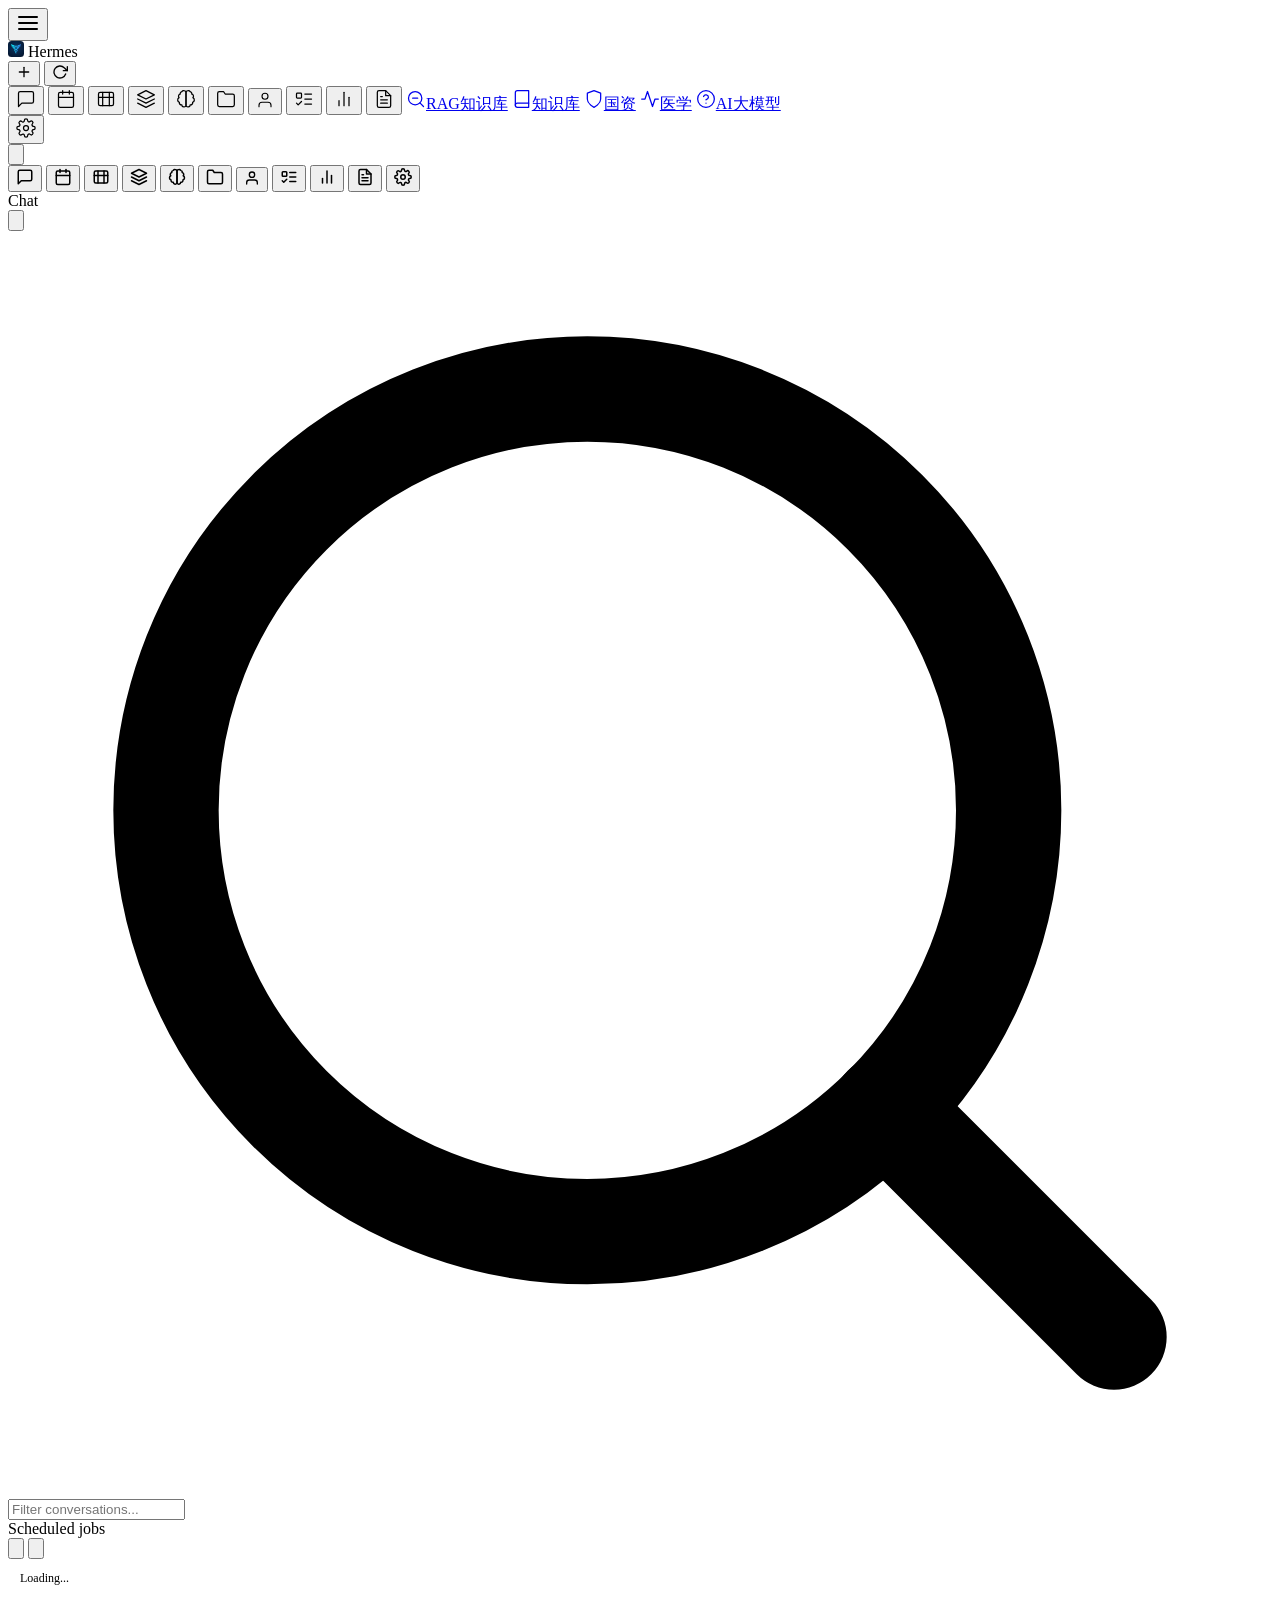
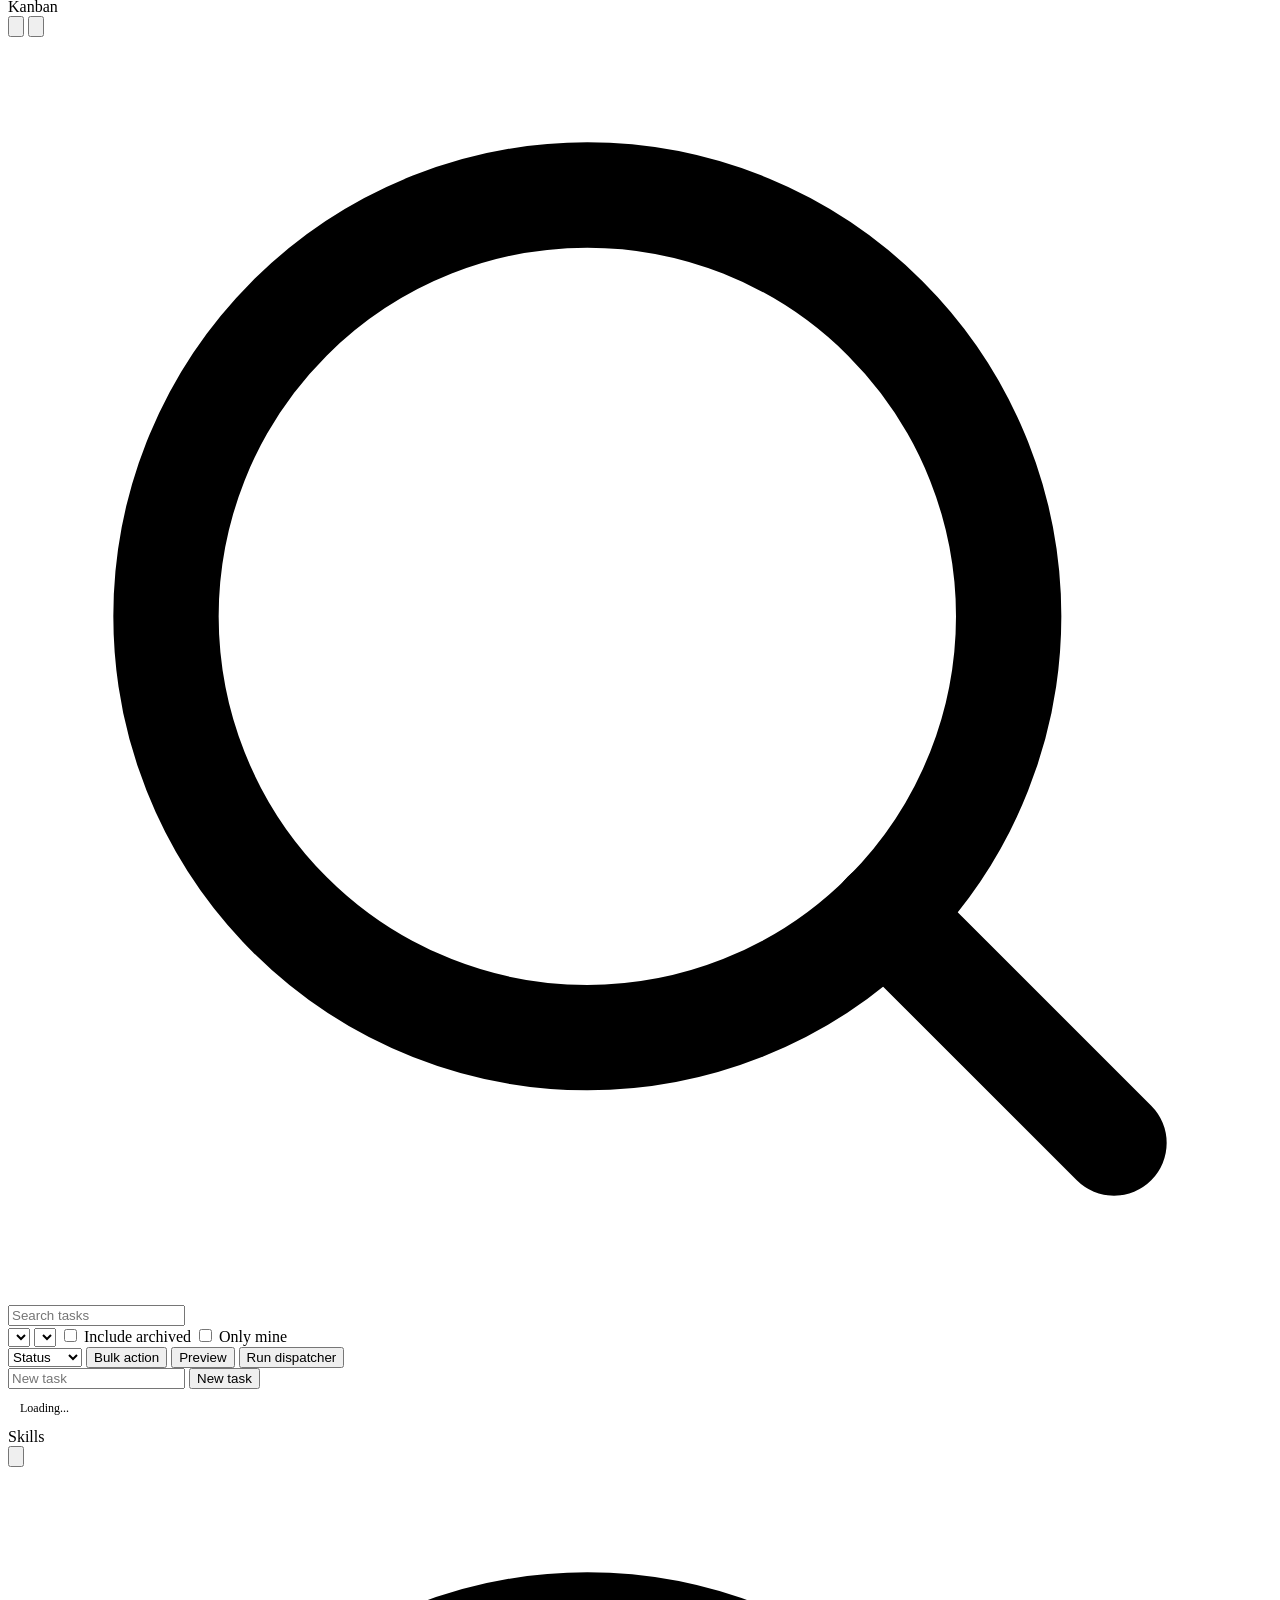
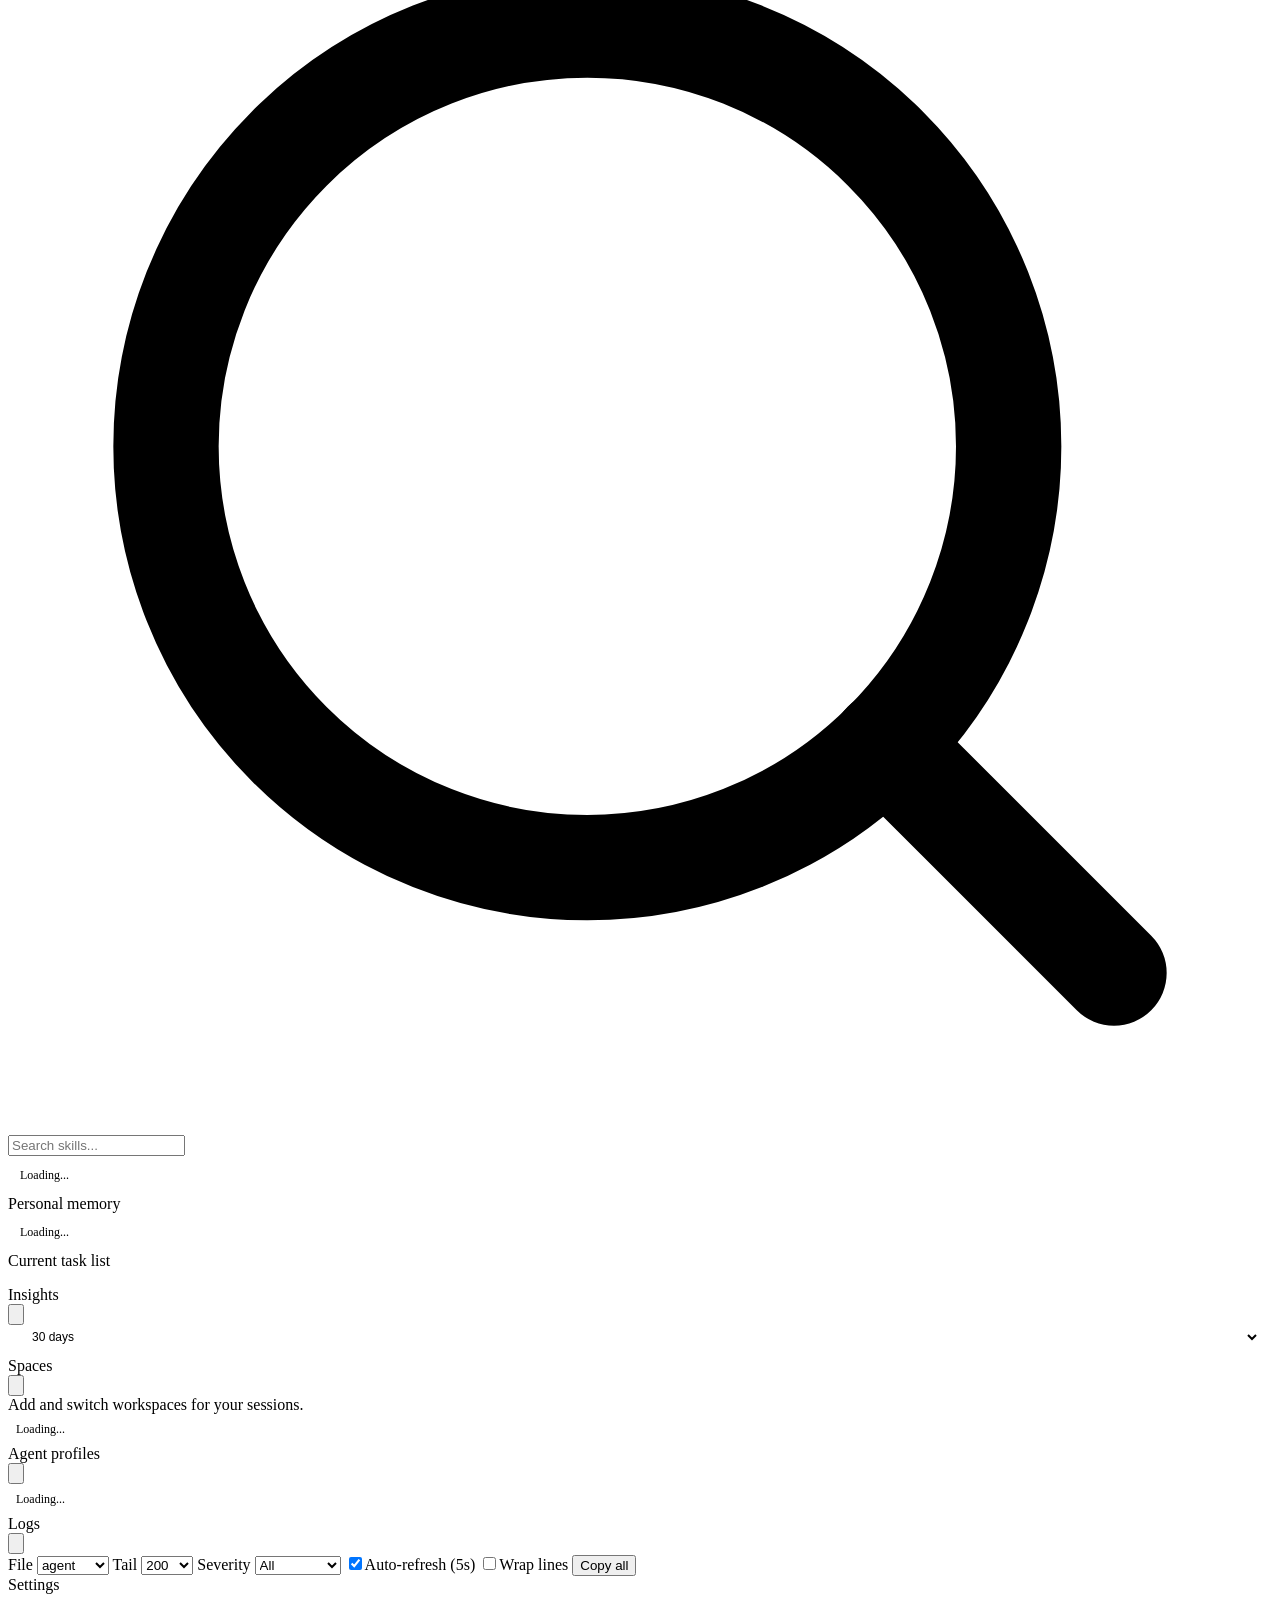
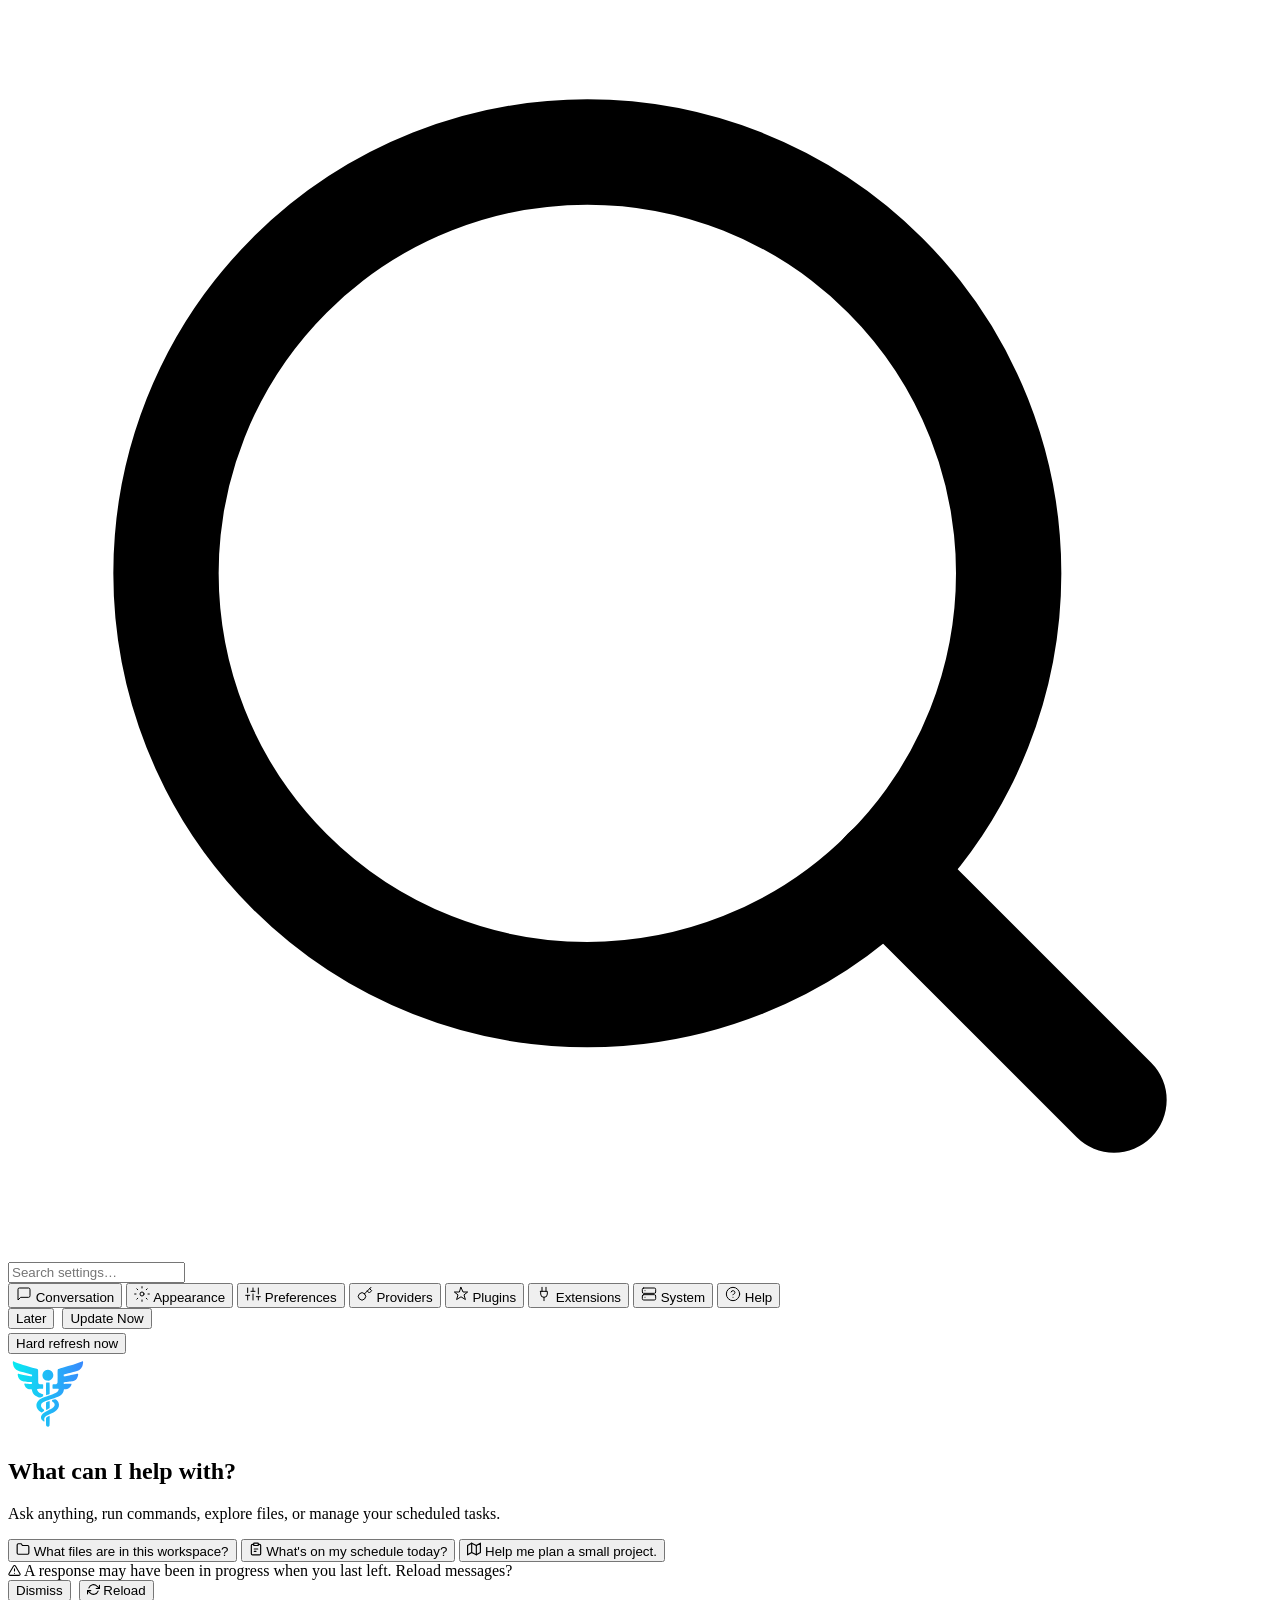
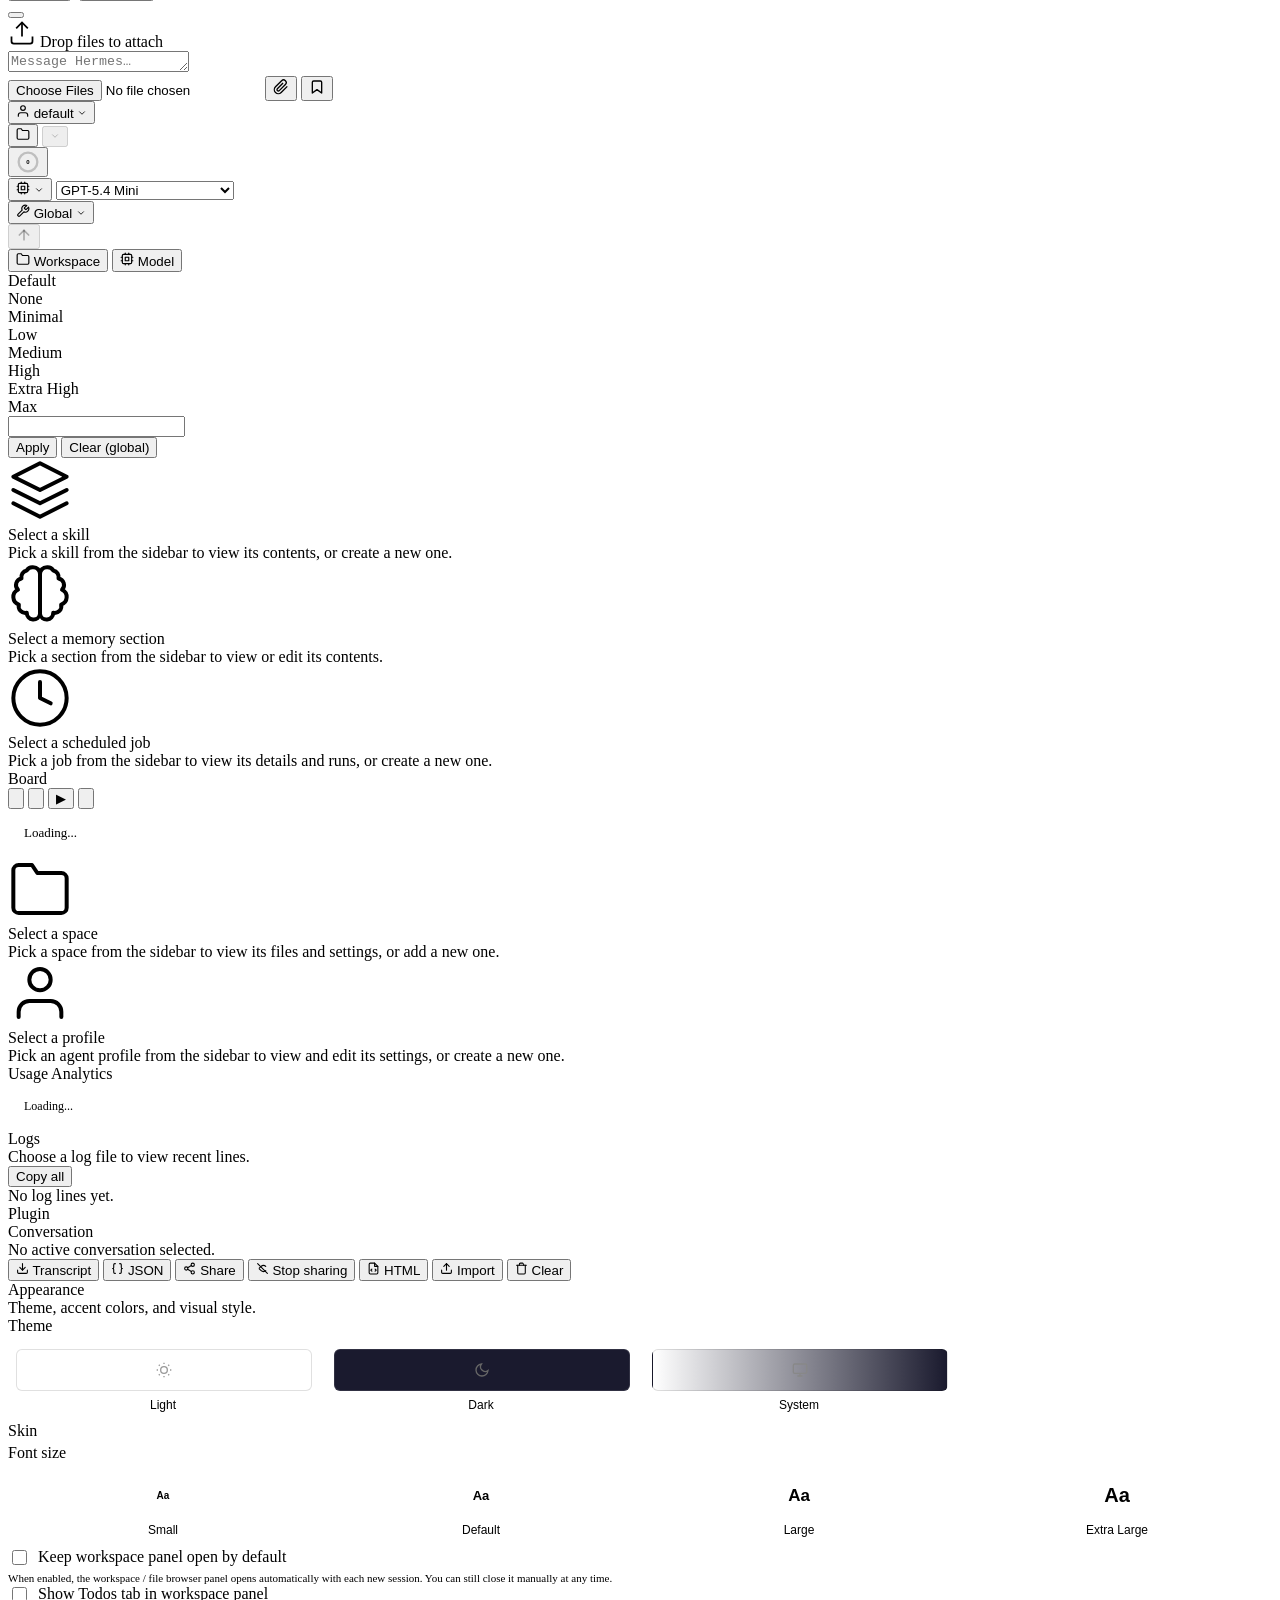
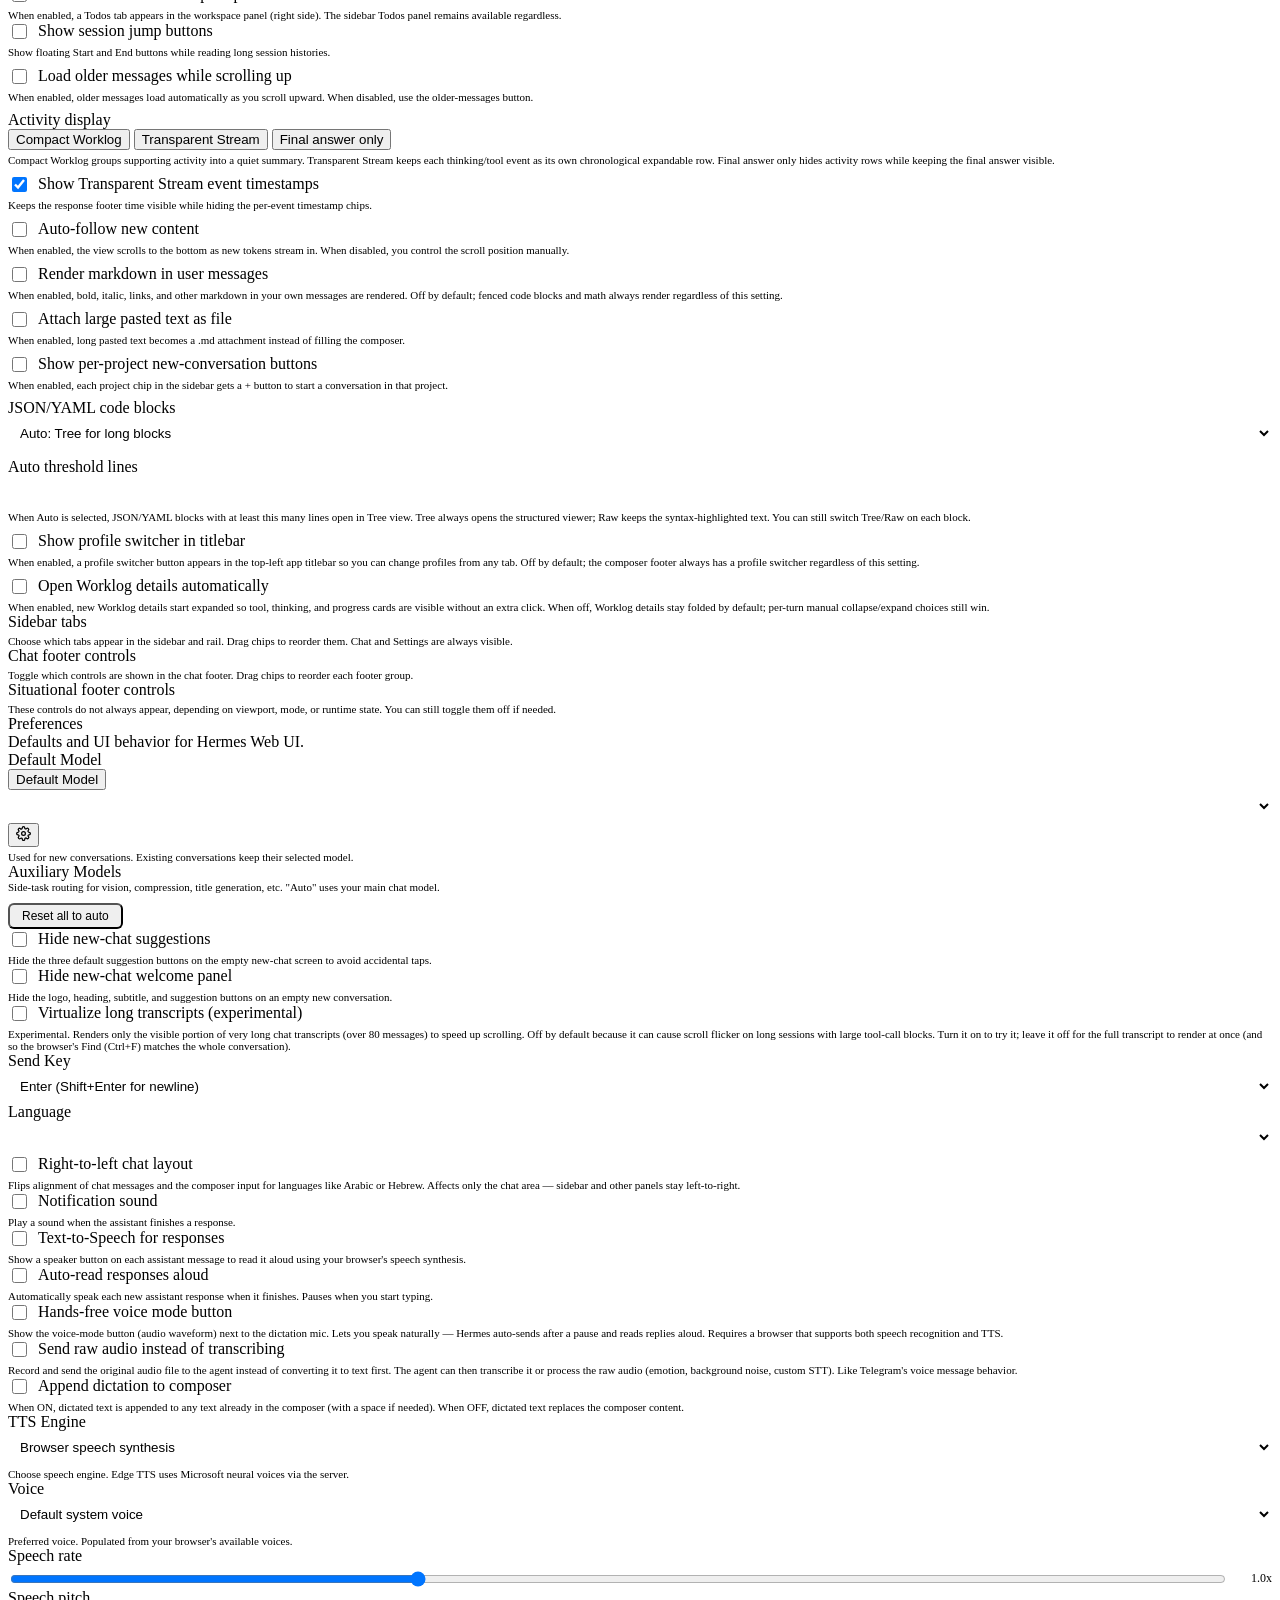
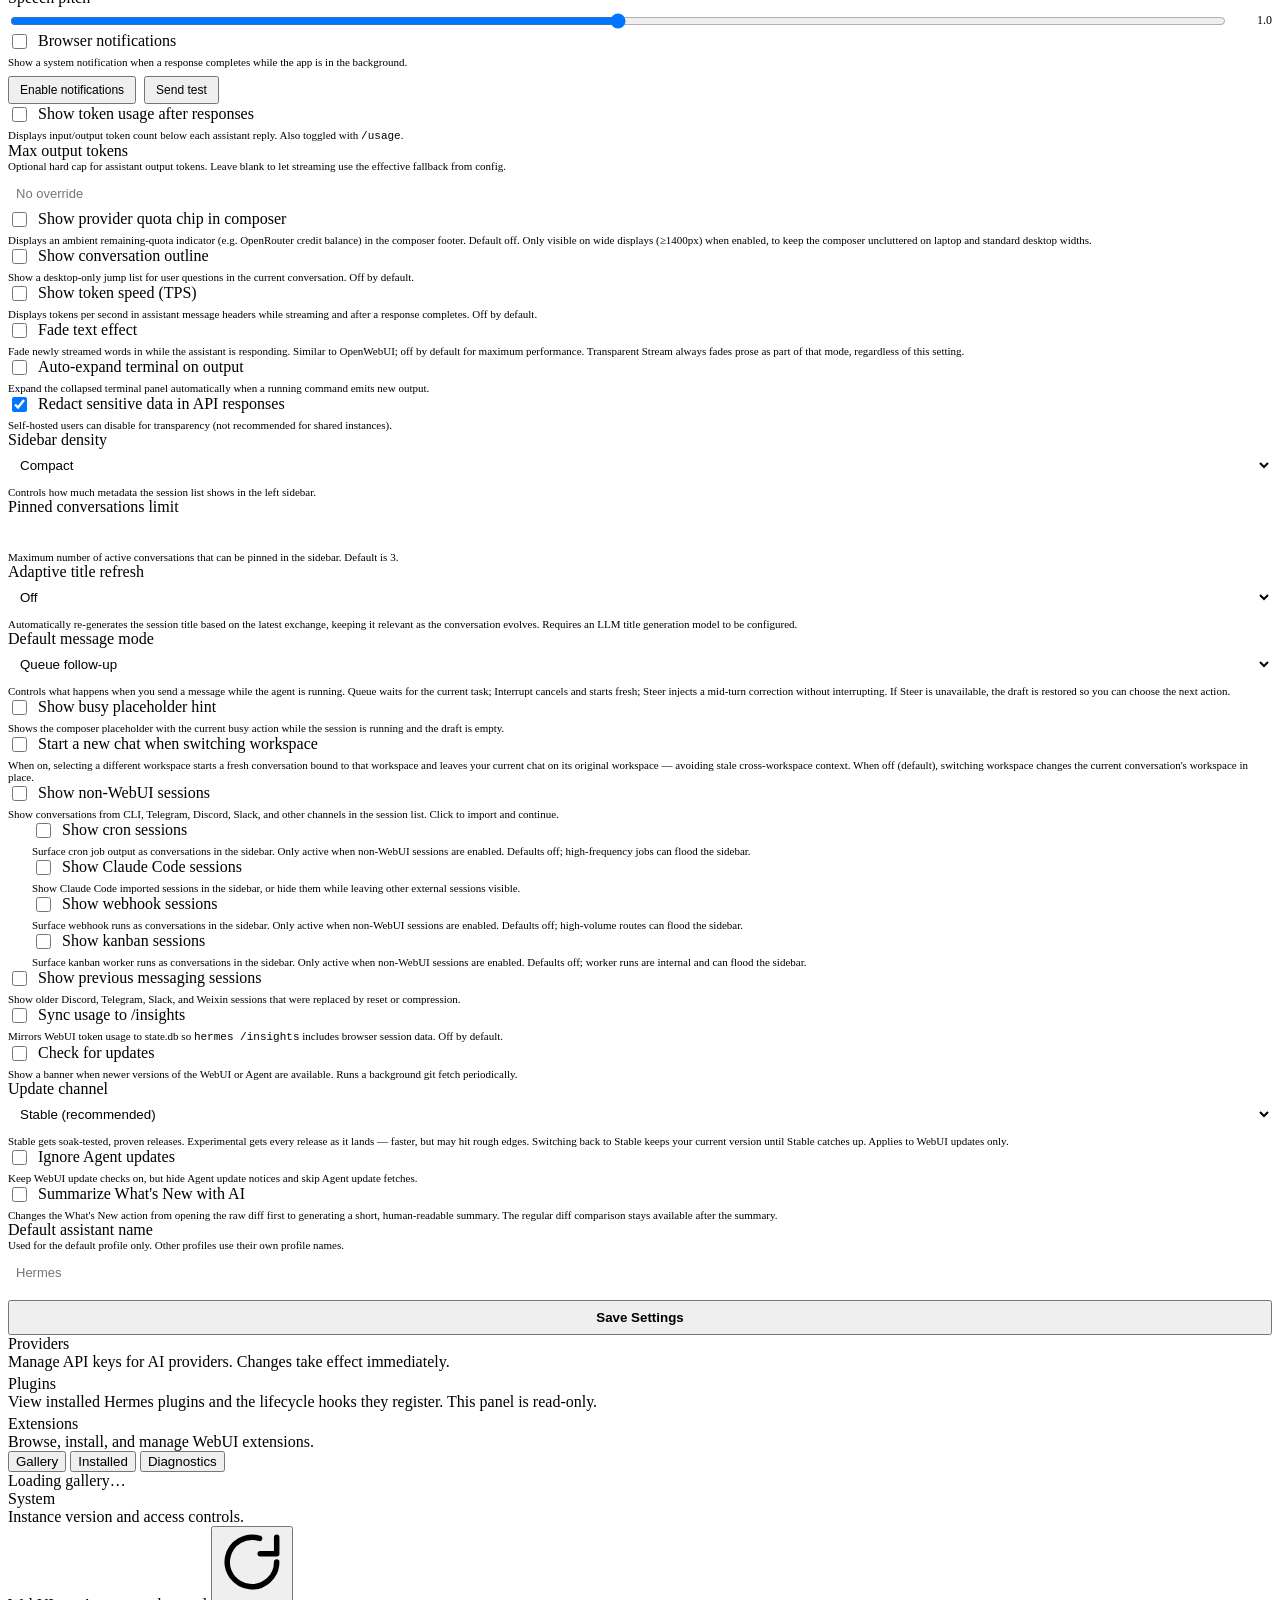
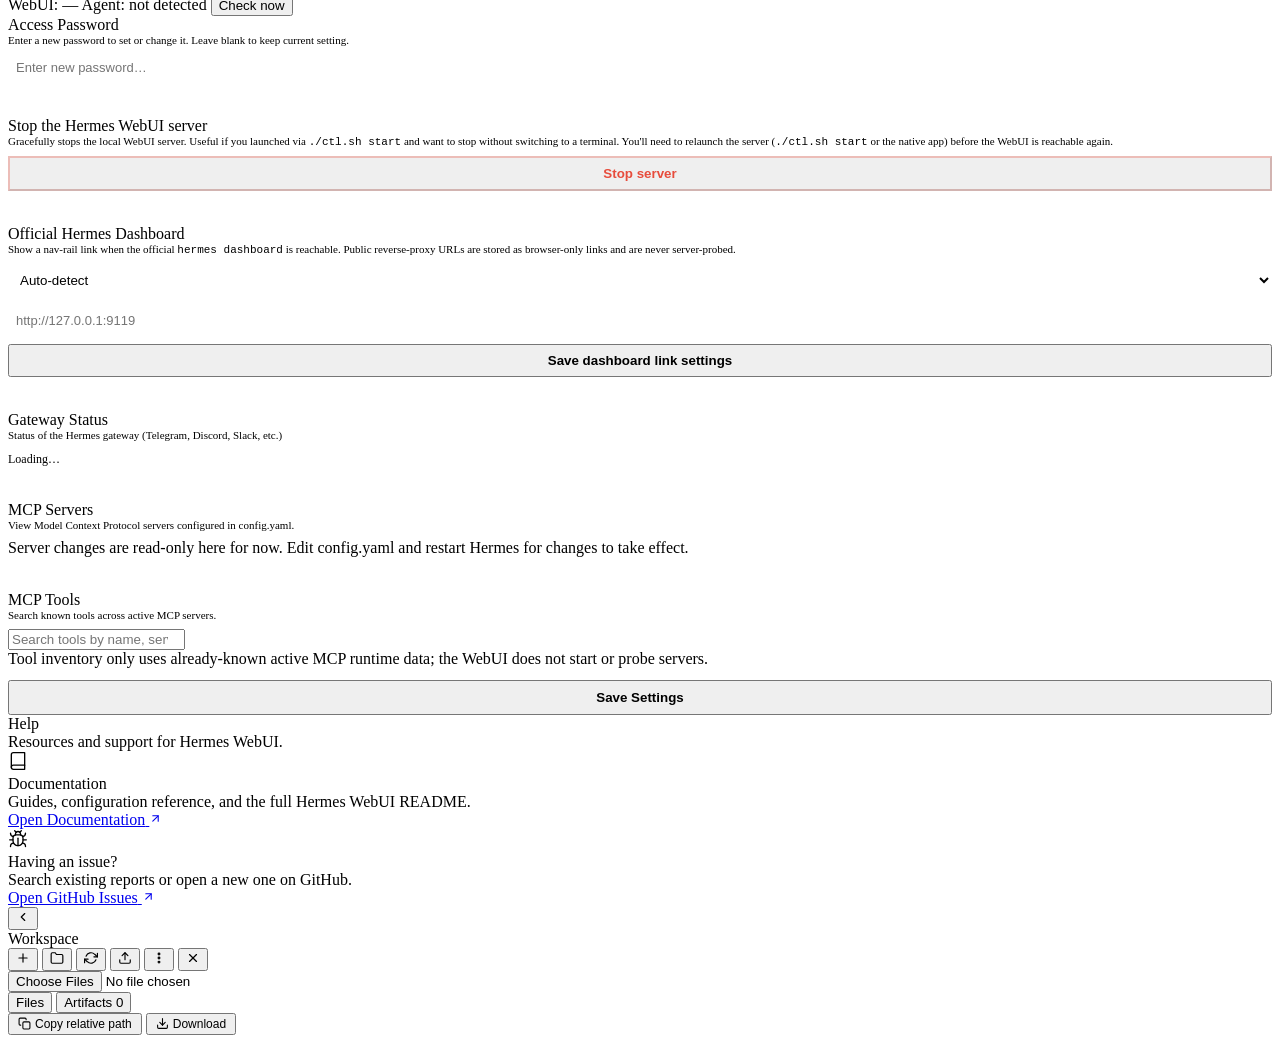
==== commit 52f71547: "Merge remote-tracking branch 'origin/master'" ====
--- a/static/index.html
+++ b/static/index.html
@@ -1419,6 +1419,13 @@
               </label>
               <div style="font-size:11px;color:var(--muted);margin-top:4px" data-i18n="settings_desc_webhook_sessions">Surface webhook runs as conversations in the sidebar. Only active when non-WebUI sessions are enabled. Defaults off; high-volume routes can flood the sidebar.</div>
             </div>
+            <div class="settings-field" id="settingsShowKanbanSessionsField" style="margin-left:24px">
+              <label style="display:flex;align-items:center;gap:8px;cursor:pointer">
+                <input type="checkbox" id="settingsShowKanbanSessions" style="width:15px;height:15px;accent-color:var(--accent)">
+                <span data-i18n="settings_label_kanban_sessions">Show kanban sessions</span>
+              </label>
+              <div style="font-size:11px;color:var(--muted);margin-top:4px" data-i18n="settings_desc_kanban_sessions">Surface kanban worker runs as conversations in the sidebar. Only active when non-WebUI sessions are enabled. Defaults off; worker runs are internal and can flood the sidebar.</div>
+            </div>
             <div class="settings-field">
               <label style="display:flex;align-items:center;gap:8px;cursor:pointer">
                 <input type="checkbox" id="settingsShowPreviousMessagingSessions" style="width:15px;height:15px;accent-color:var(--accent)">
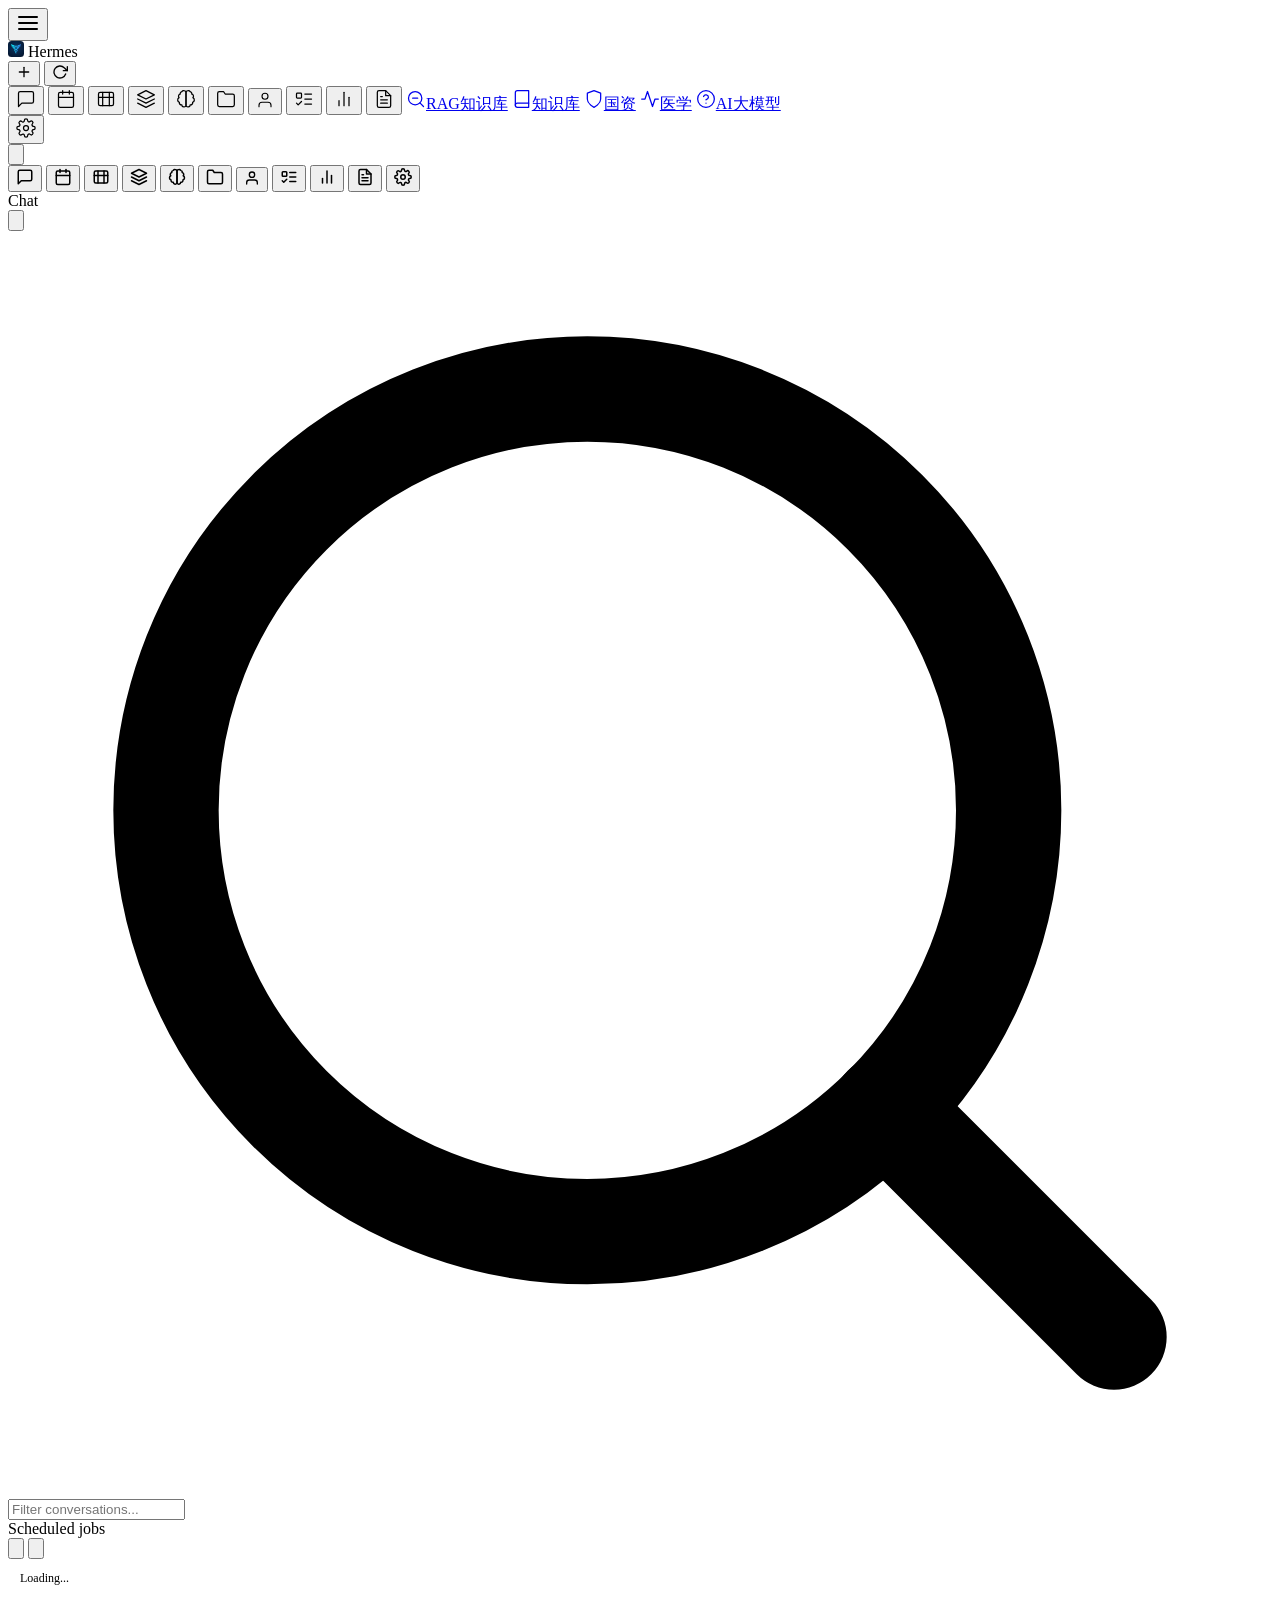
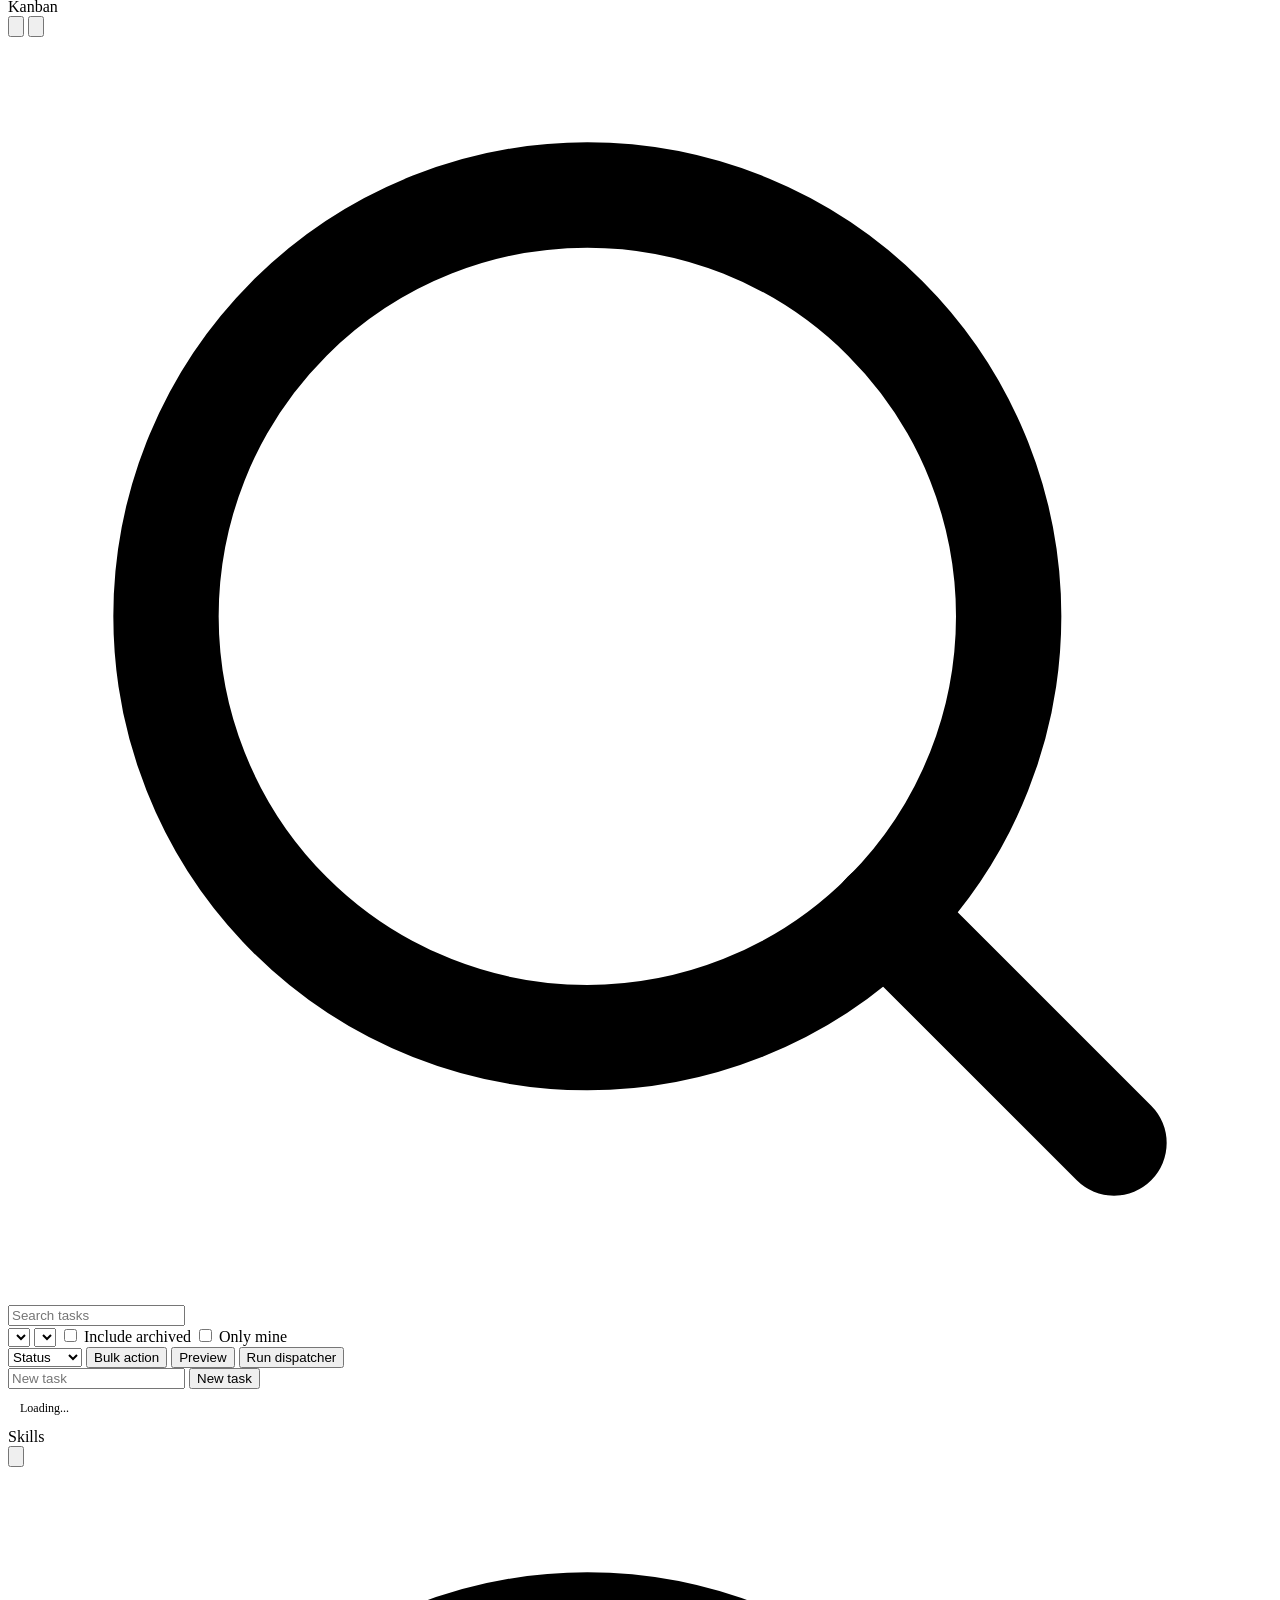
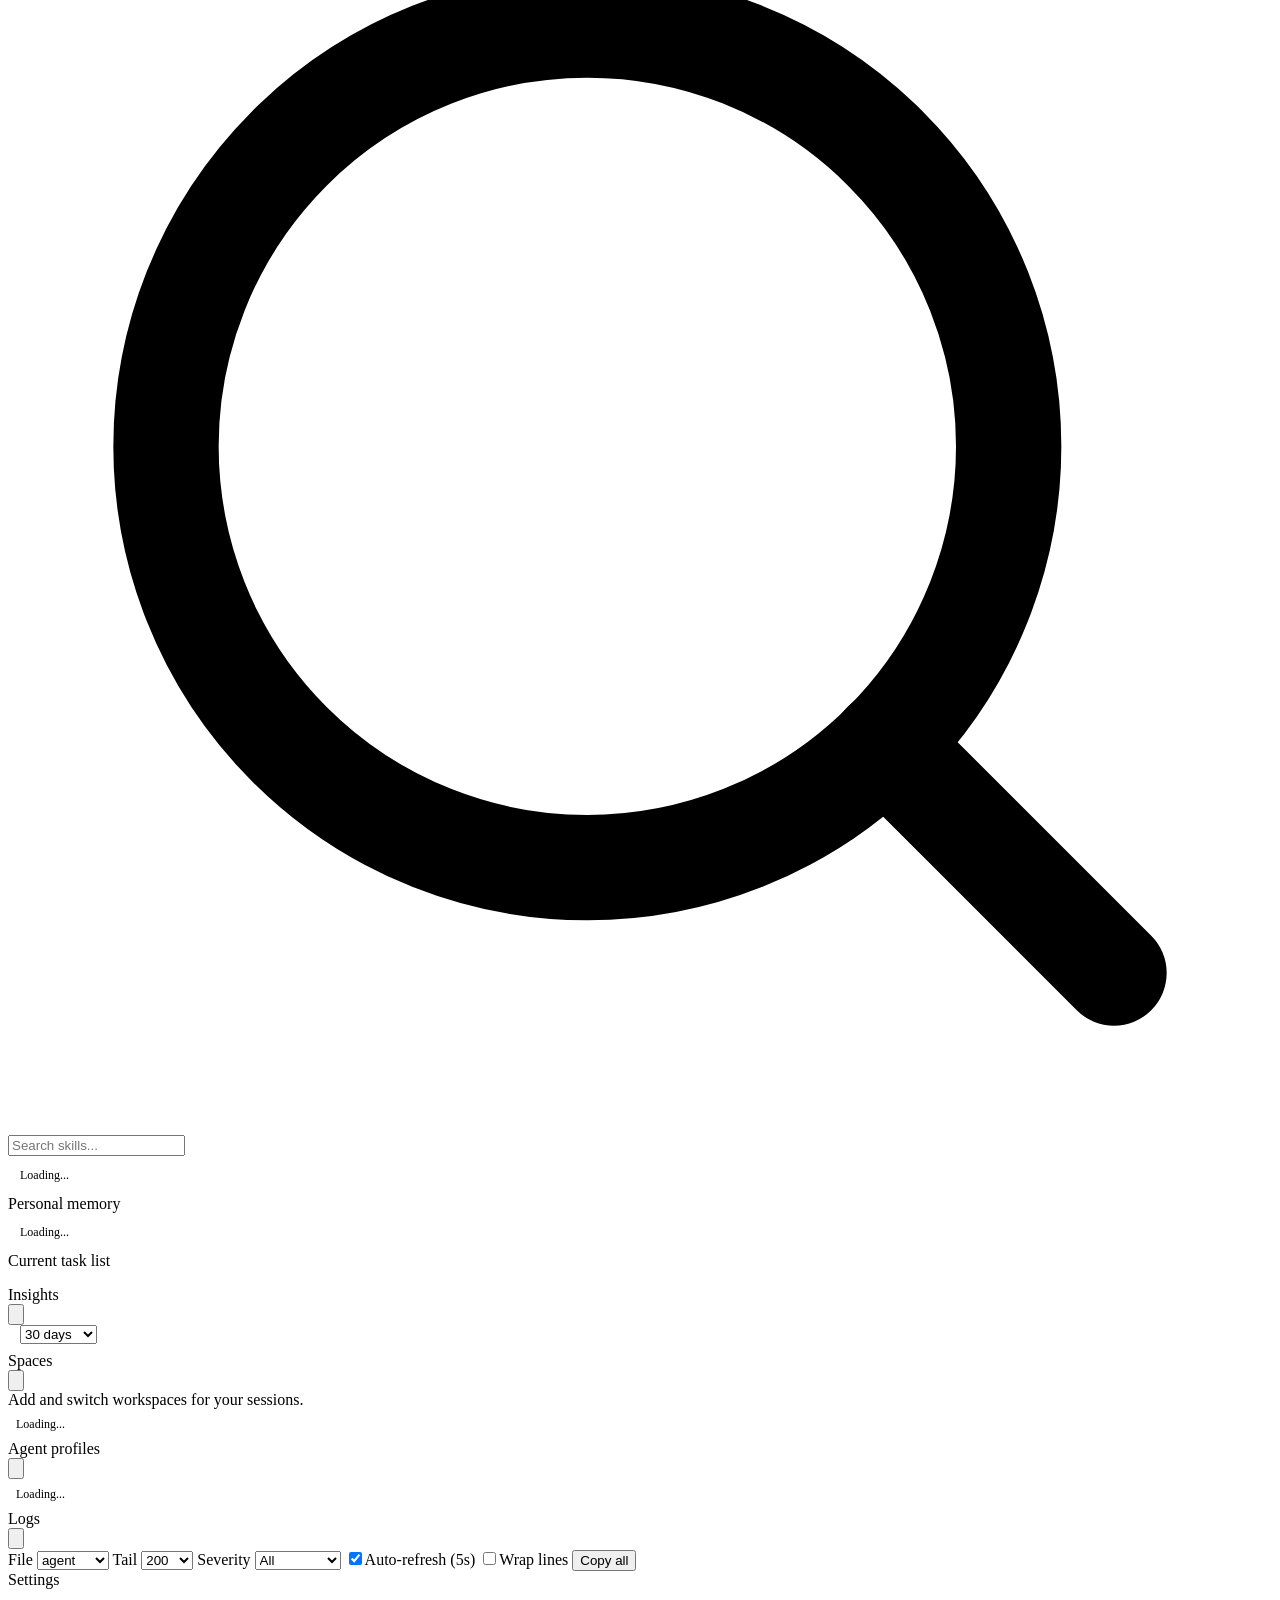
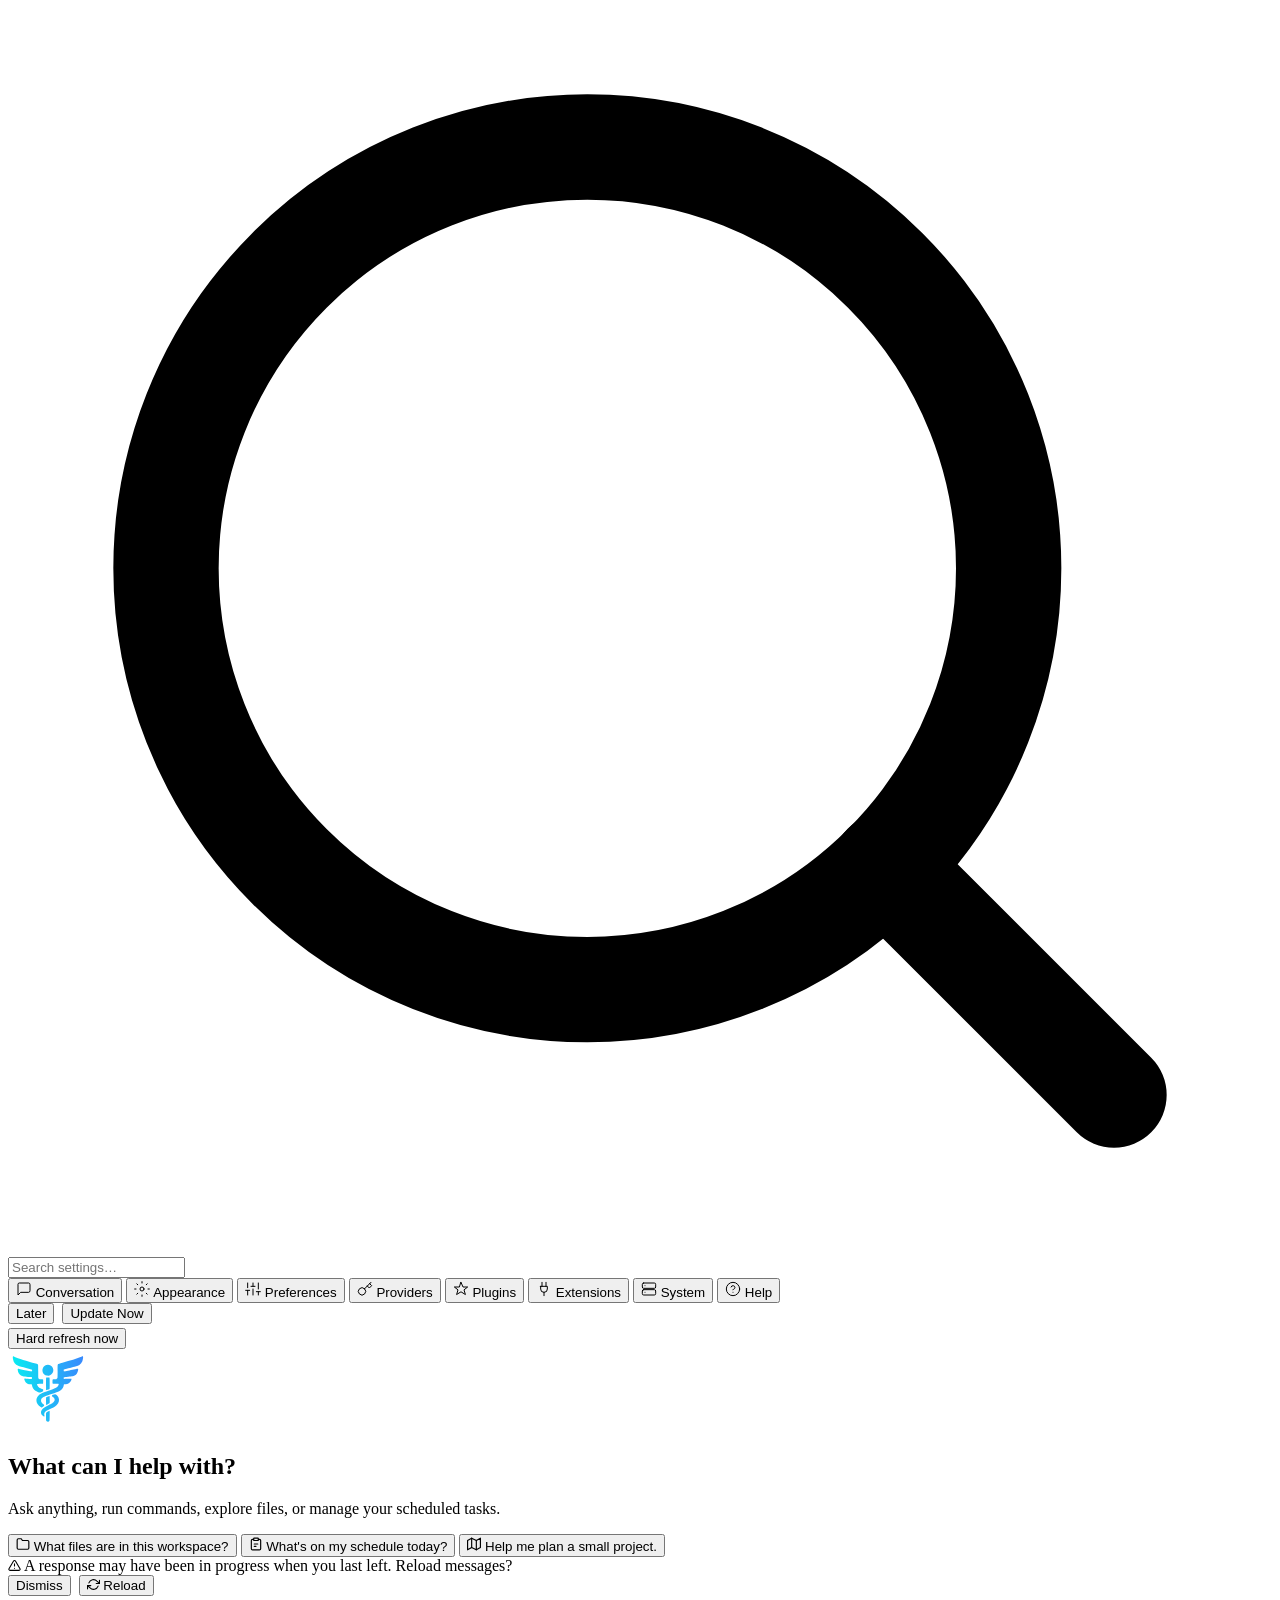
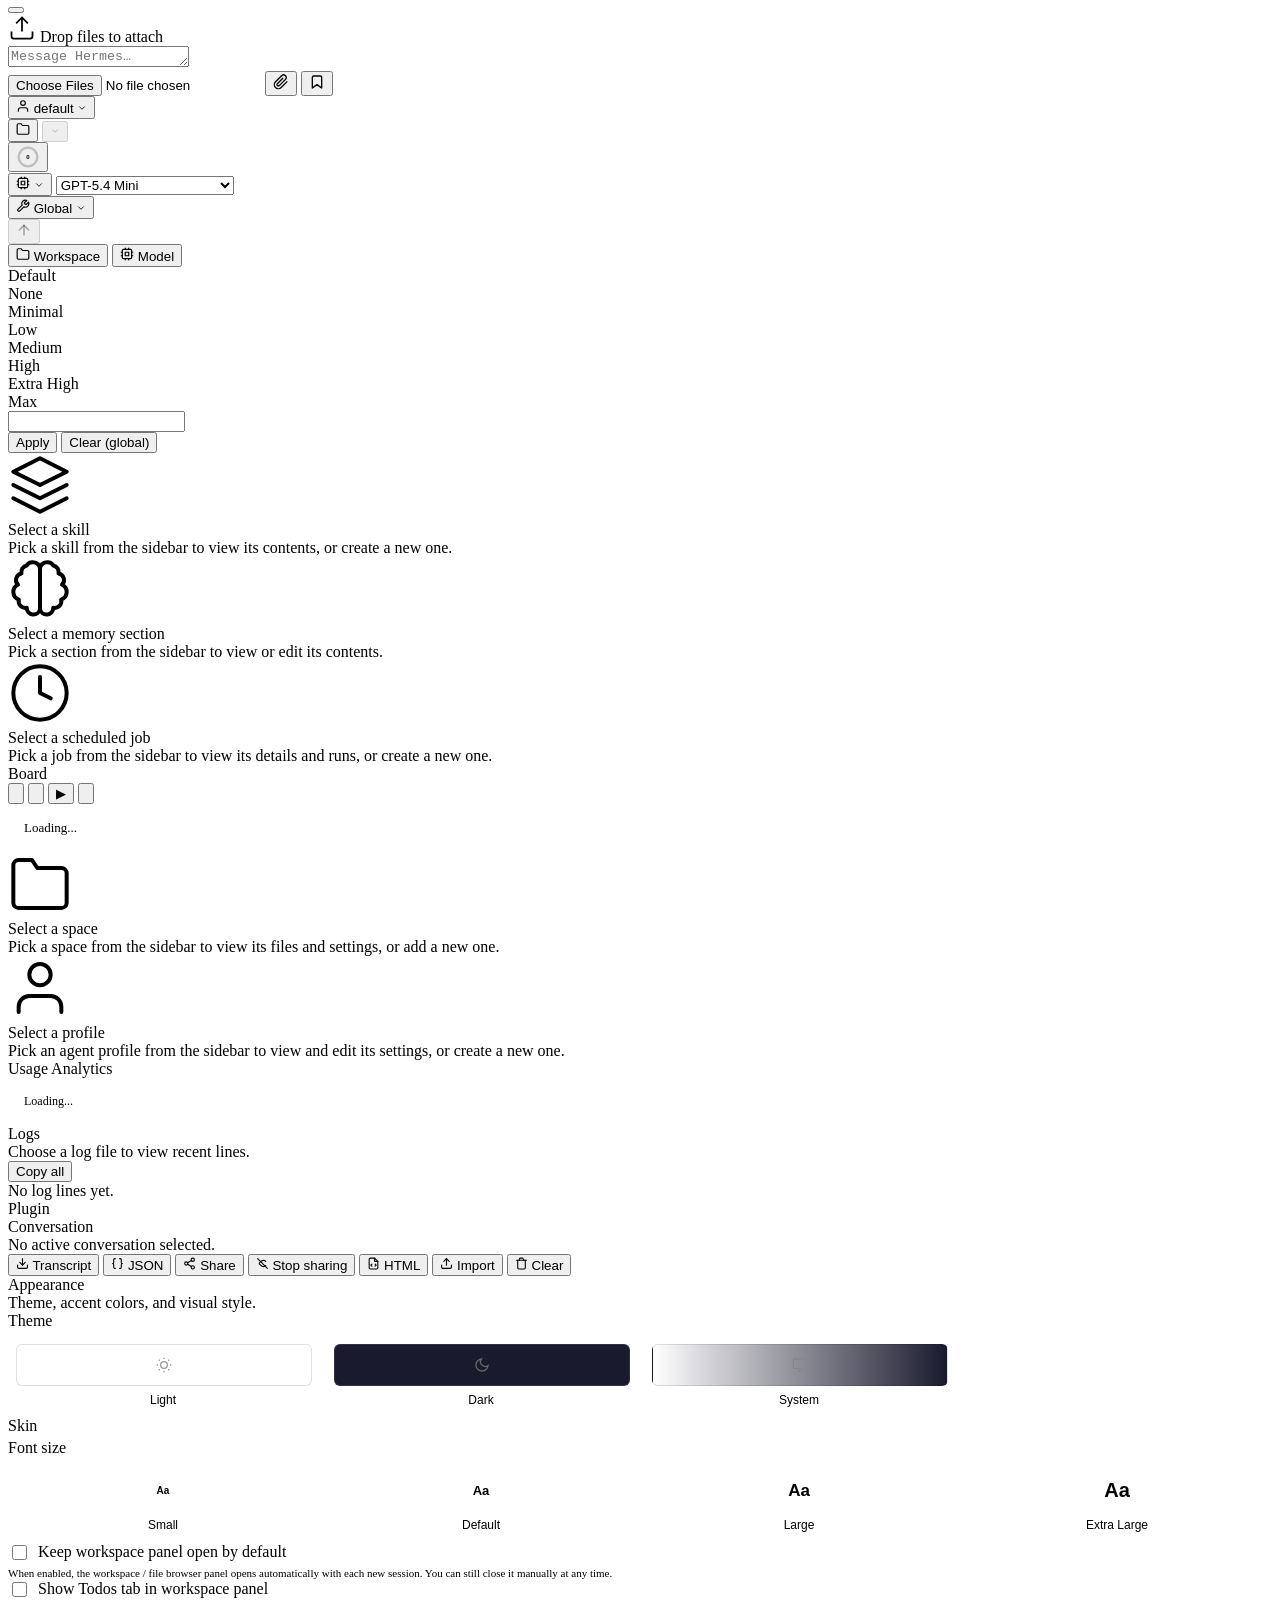
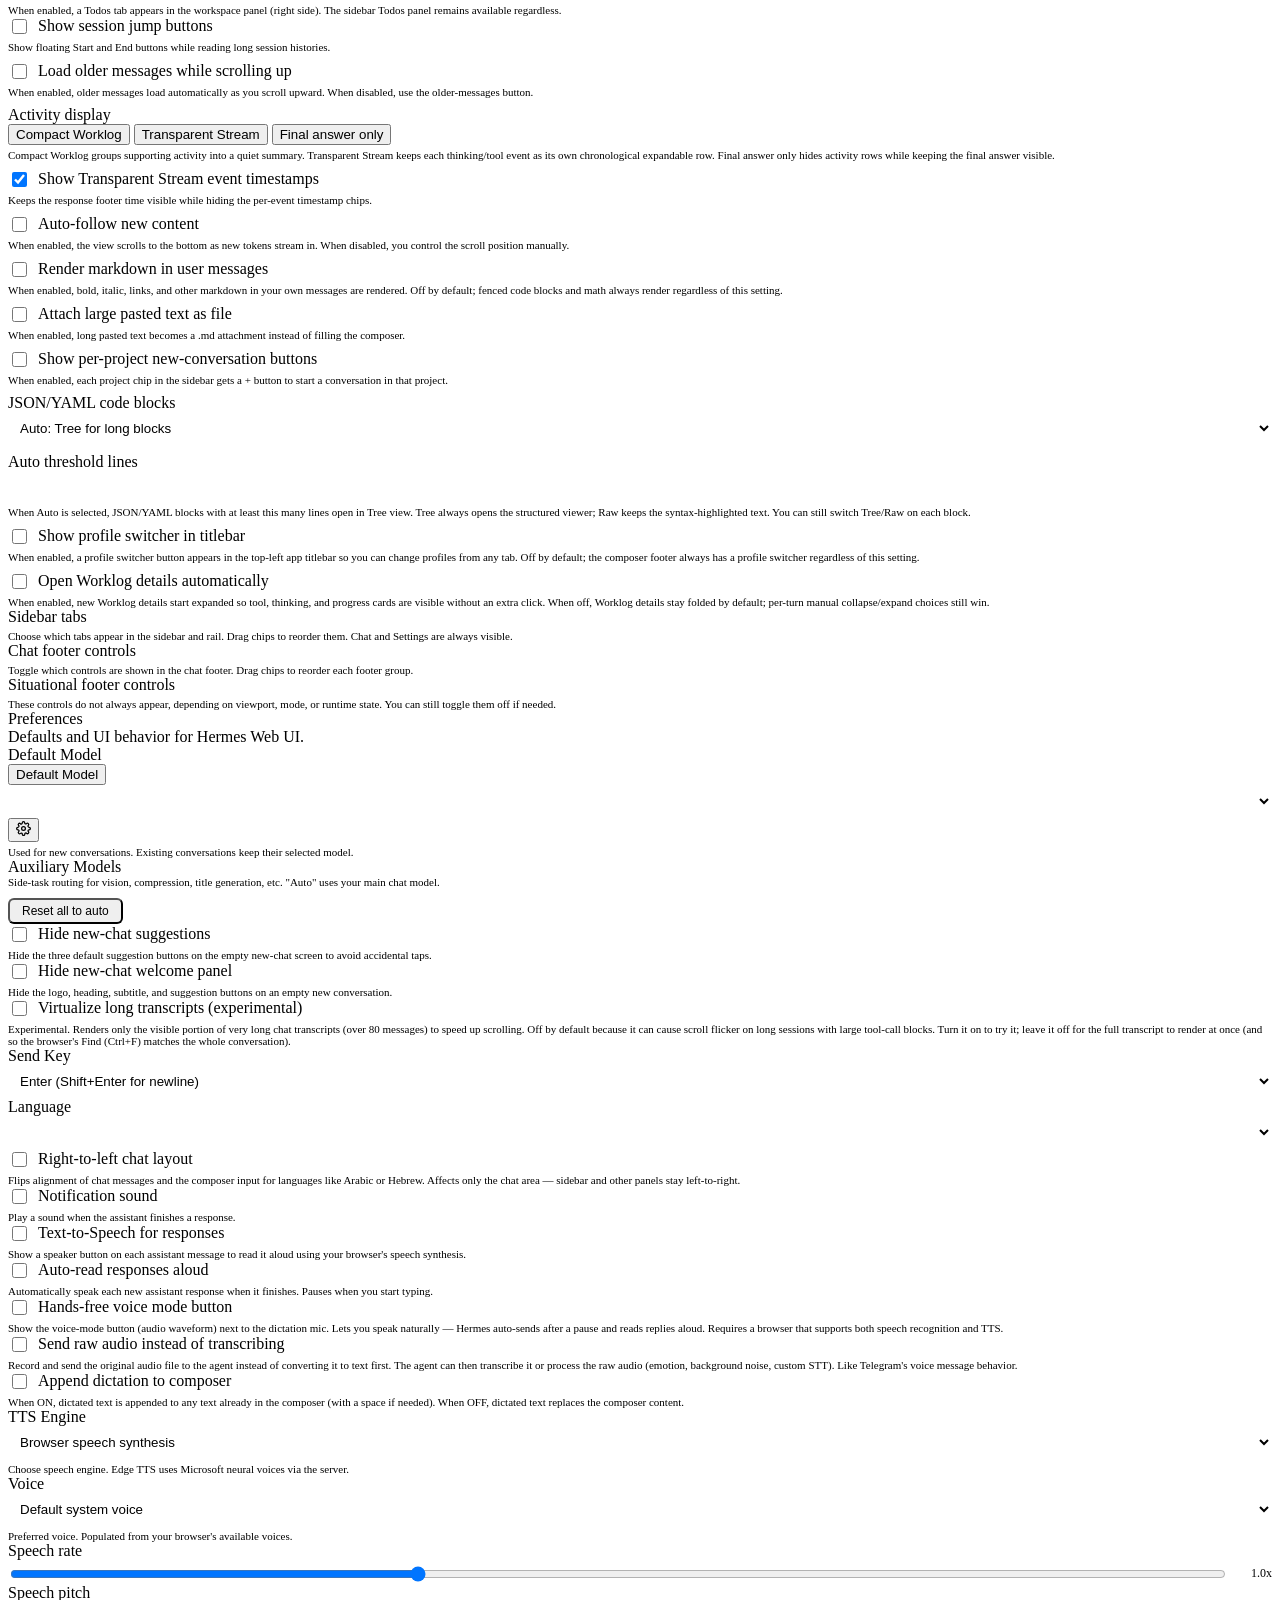
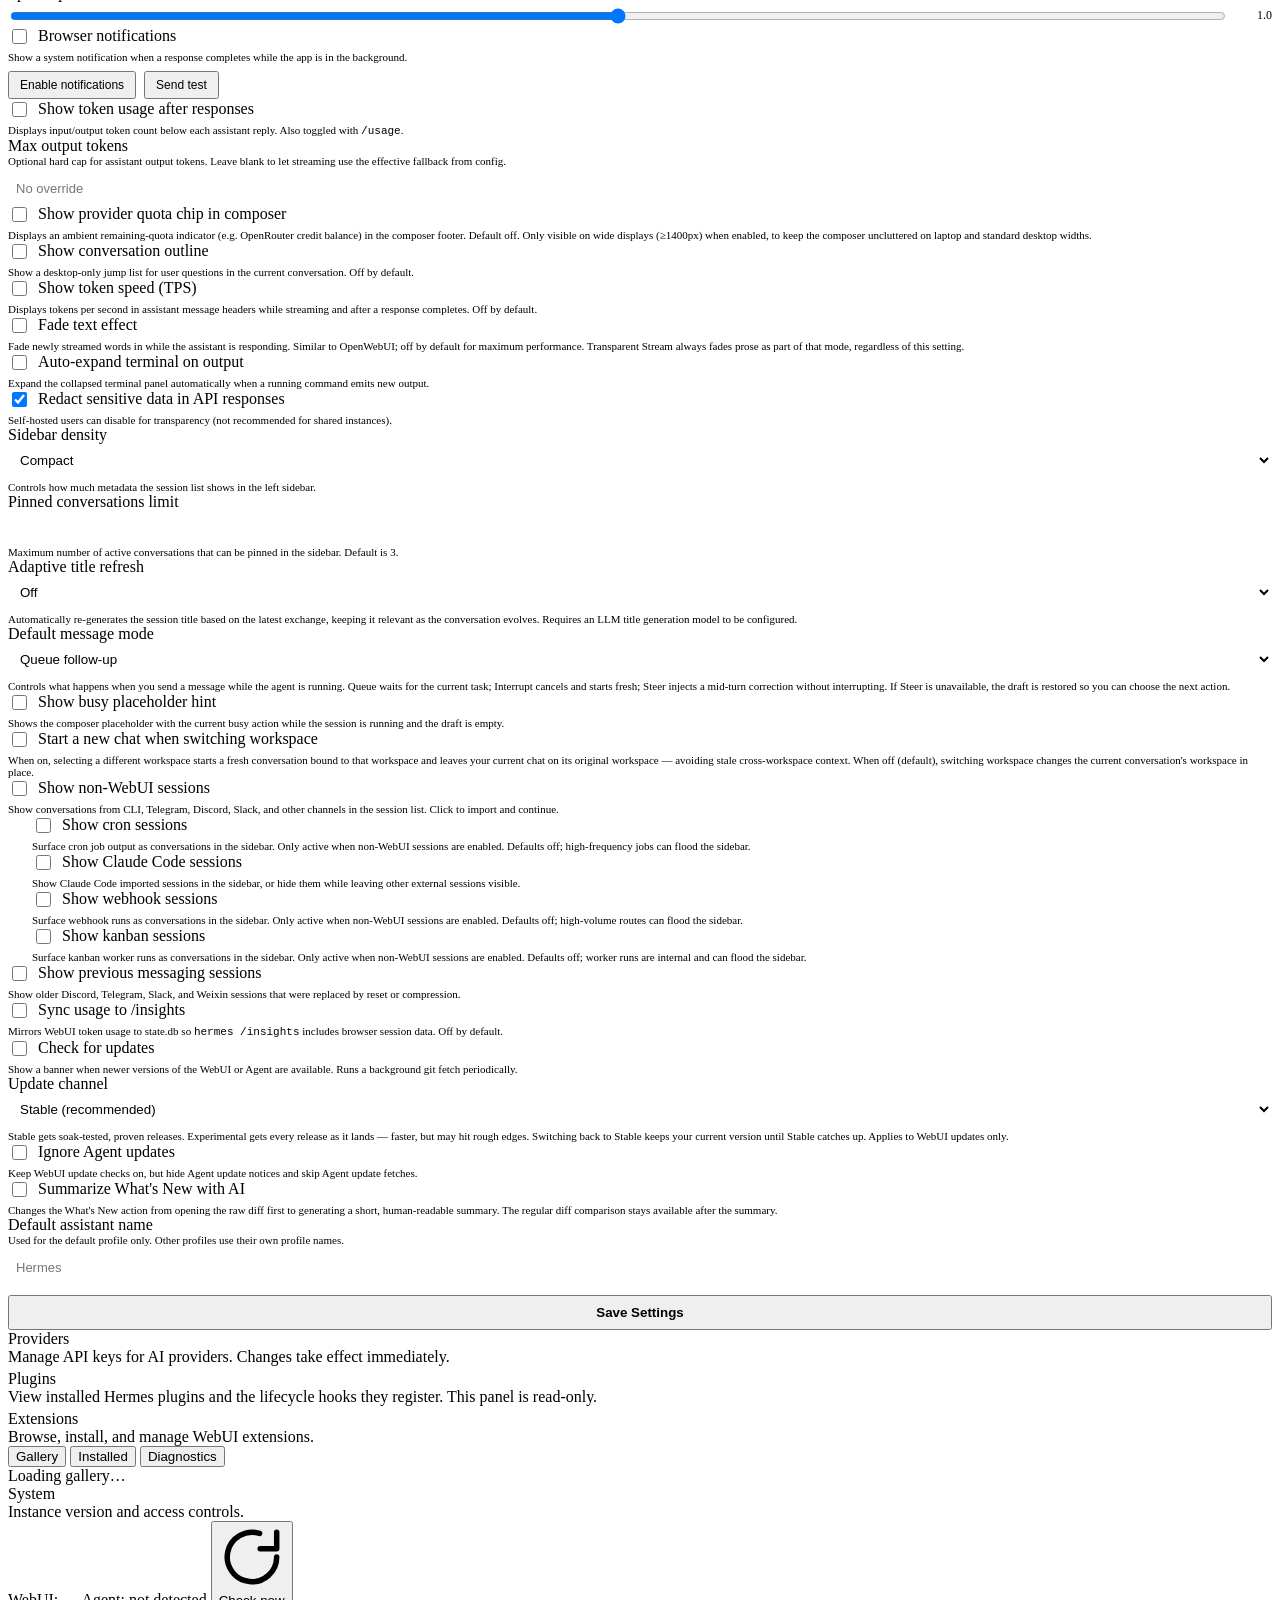
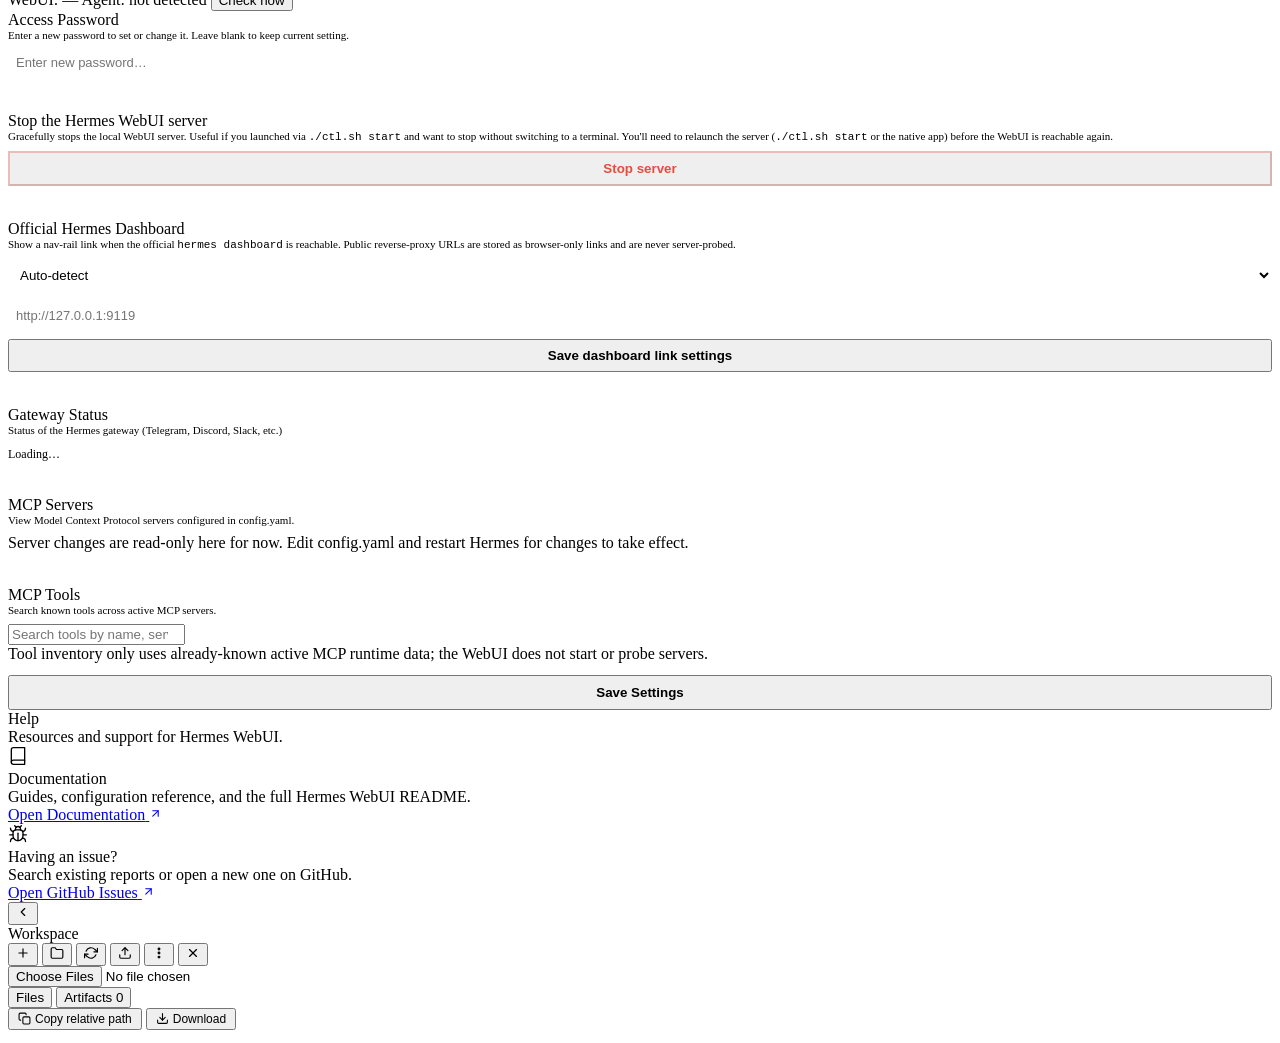
==== commit 30eea8e2: "cron: daily sync 2026-09-10" ====
--- a/static/index.html
+++ b/static/index.html
@@ -17,7 +17,7 @@
 <meta name="apple-mobile-web-app-status-bar-style" content="black-translucent">
 <meta name="apple-mobile-web-app-title" content="Hermes">
 <link rel="apple-touch-icon" sizes="512x512" href="static/apple-touch-icon.png">
-<script>(function(){try{var themes={light:1,dark:1,system:1},skins={codex:1,terracotta:1,default:1,ares:1,mono:1,graphite:1,github:1,slate:1,poseidon:1,sisyphus:1,charizard:1,sienna:1,catppuccin:1,hepburn:1,nous:1,'geist-contrast':1,neon:1,'neon-soft':1,'neon-paint':1,zeus:1,'verdigris':1},legacy={slate:['dark','slate'],solarized:['dark','poseidon'],monokai:['dark','sisyphus'],nord:['dark','slate'],oled:['dark','default']},t=(localStorage.getItem('hermes-theme')||'dark').toLowerCase(),s=(localStorage.getItem('hermes-skin')||'').toLowerCase(),m=legacy[t],theme=m?m[0]:(themes[t]?t:'dark');var pendingExt=s&&s!=='default'&&!skins[s]&&!legacy[s];var skin=skins[s]?s:(pendingExt?s:(m?m[1]:'default'));localStorage.setItem('hermes-theme',theme);localStorage.setItem('hermes-skin',skin);if(theme==='system')theme=window.matchMedia('(prefers-color-scheme:dark)').matches?'dark':'light';if(theme==='dark')document.documentElement.classList.add('dark');if(skin!=='default')document.documentElement.dataset.skin=skin;}catch(e){document.documentElement.classList.add('dark');}})()</script>
+<script>(function(){try{var _hadAppearance=localStorage.getItem('hermes-theme')!==null||localStorage.getItem('hermes-skin')!==null;var themes={light:1,dark:1,system:1},skins={codex:1,terracotta:1,default:1,ares:1,mono:1,graphite:1,github:1,slate:1,poseidon:1,sisyphus:1,charizard:1,sienna:1,catppuccin:1,hepburn:1,nous:1,'geist-contrast':1,neon:1,'neon-soft':1,'neon-paint':1,zeus:1,'verdigris':1},legacy={slate:['dark','slate'],solarized:['dark','poseidon'],monokai:['dark','sisyphus'],nord:['dark','slate'],oled:['dark','default']},t=(localStorage.getItem('hermes-theme')||'dark').toLowerCase(),s=(localStorage.getItem('hermes-skin')||'').toLowerCase(),m=legacy[t],theme=m?m[0]:(themes[t]?t:'dark');var pendingExt=s&&s!=='default'&&!skins[s]&&!legacy[s];var skin=skins[s]?s:(pendingExt?s:(m?m[1]:'default'));if(_hadAppearance){localStorage.setItem('hermes-theme',theme);localStorage.setItem('hermes-skin',skin);}if(theme==='system')theme=window.matchMedia('(prefers-color-scheme:dark)').matches?'dark':'light';if(theme==='dark')document.documentElement.classList.add('dark');if(skin!=='default')document.documentElement.dataset.skin=skin;}catch(e){document.documentElement.classList.add('dark');}})()</script>
 <script>(function(){try{var fs=localStorage.getItem('hermes-font-size');if(fs&&fs!=='default')document.documentElement.dataset.fontSize=fs;}catch(e){}})()</script>
 <!-- theme-color: surfaces the active app chrome color to native status bars (Safari status bar, PWA, native WKWebView wrappers). Updated dynamically by boot.js when theme/skin changes. The light/dark default values match style.css :root --sidebar / :root.dark --sidebar. -->
 <meta name="theme-color" content="#FAF7F0" media="(prefers-color-scheme: light)">
@@ -284,7 +284,7 @@
         </div>
       </div>
       <div class="panel-head-sub" style="padding:0 12px 8px">
-        <select id="insightsPeriod" onchange="loadInsights()" style="width:100%;background:var(--input-bg);color:var(--text);border:1px solid var(--border);border-radius:6px;padding:4px 8px;font-size:12px">
+        <select id="insightsPeriod" class="insights-period-select" onchange="loadInsights()">
           <option value="7">7 days</option>
           <option value="30" selected>30 days</option>
           <option value="90">90 days</option>
@@ -1795,6 +1795,7 @@
     <h3 id="kanbanBoardModalTitle" data-i18n="kanban_new_board">New board</h3>
     <input type="hidden" id="kanbanBoardModalMode" value="create">
     <input type="hidden" id="kanbanBoardModalSlug" value="">
+    <input type="hidden" id="kanbanBoardModalOriginalDefaultWorkdir" value="">
     <div class="kanban-modal-row">
       <label for="kanbanBoardModalName" data-i18n="kanban_board_name">Name</label>
       <input type="text" id="kanbanBoardModalName" maxlength="64" placeholder="e.g. Experiments" autocomplete="off">
@@ -1806,6 +1807,11 @@
     <div class="kanban-modal-row">
       <label for="kanbanBoardModalDesc" data-i18n="kanban_board_description">Description (optional)</label>
       <textarea id="kanbanBoardModalDesc" maxlength="200"></textarea>
+    </div>
+    <div class="kanban-modal-row">
+      <label for="kanbanBoardModalDefaultWorkdir" data-i18n="kanban_board_default_workdir">Default workspace path</label>
+      <input type="text" id="kanbanBoardModalDefaultWorkdir" list="kanbanBoardModalWorkdirs" maxlength="255" data-i18n-placeholder="kanban_board_default_workdir_placeholder" placeholder="Workspace path (optional)" autocomplete="off">
+      <datalist id="kanbanBoardModalWorkdirs"></datalist>
     </div>
     <div class="kanban-modal-row-inline">
       <div class="kanban-modal-row">
